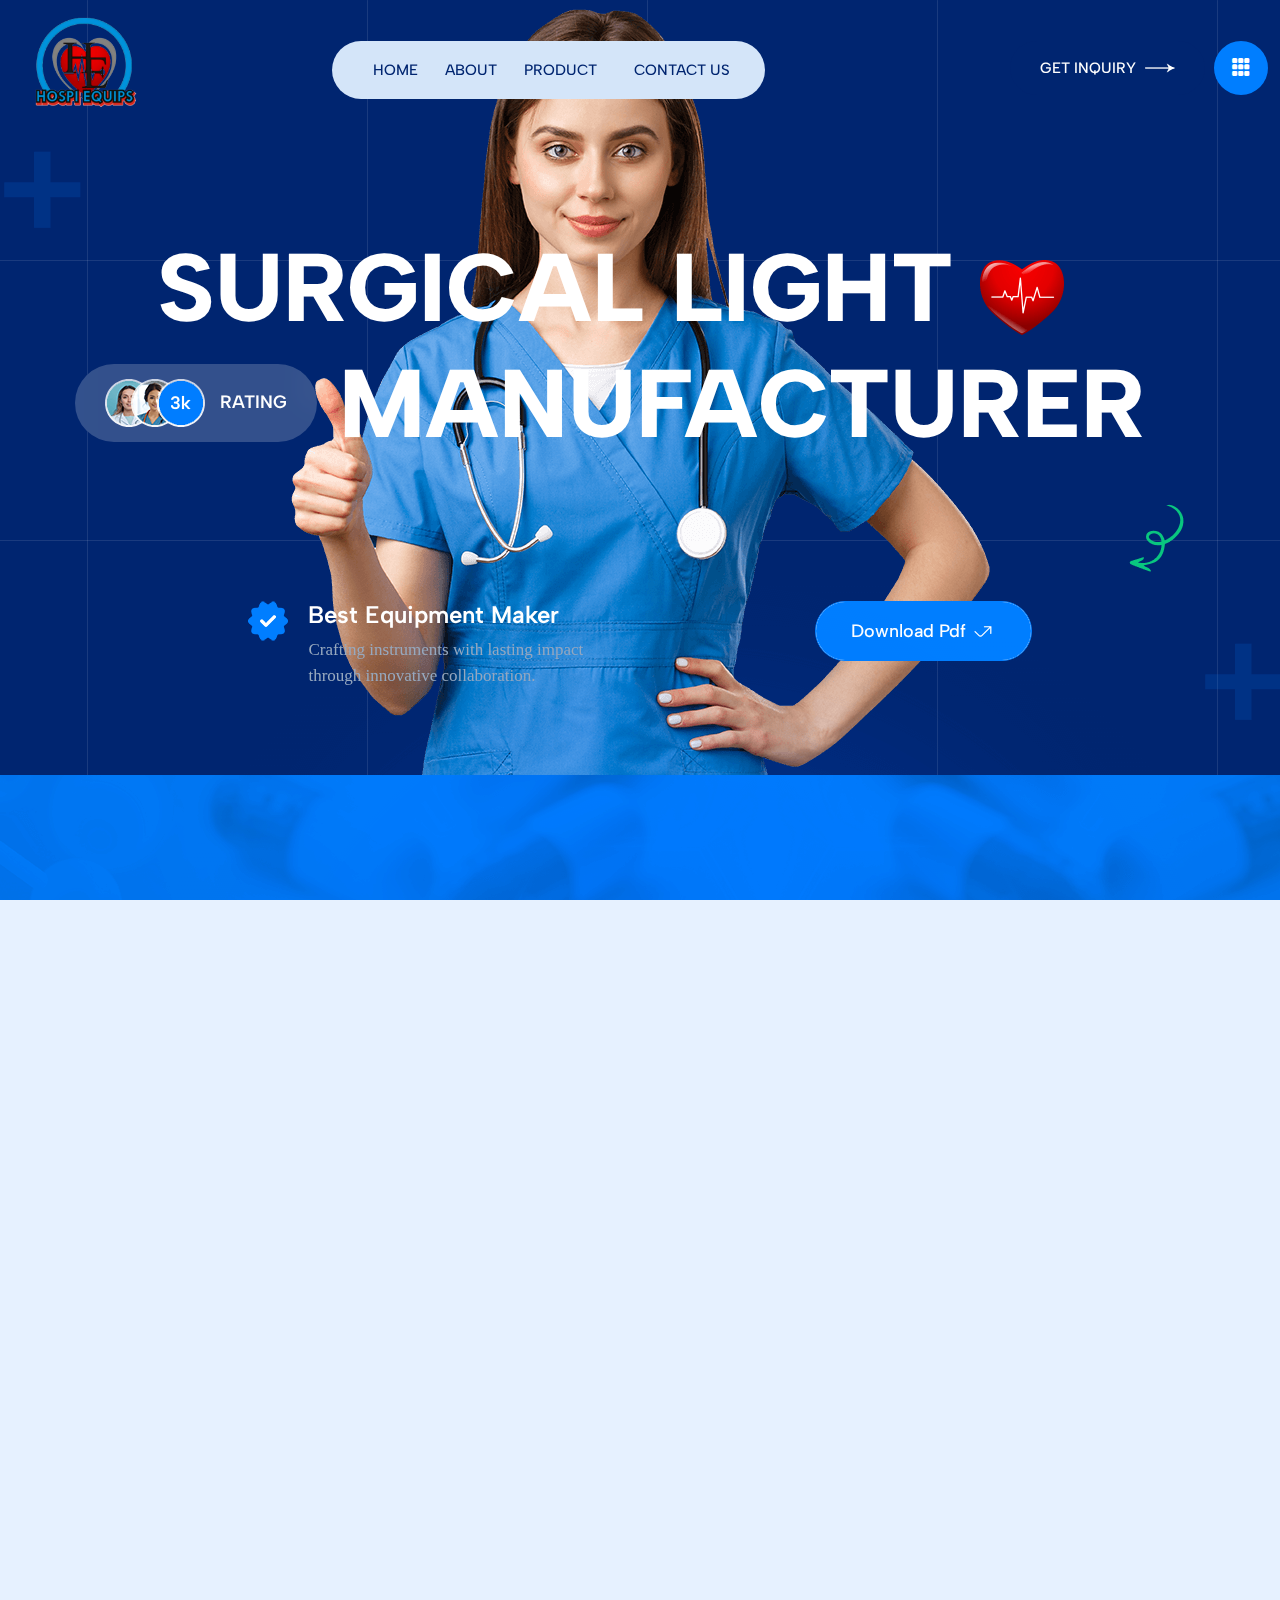
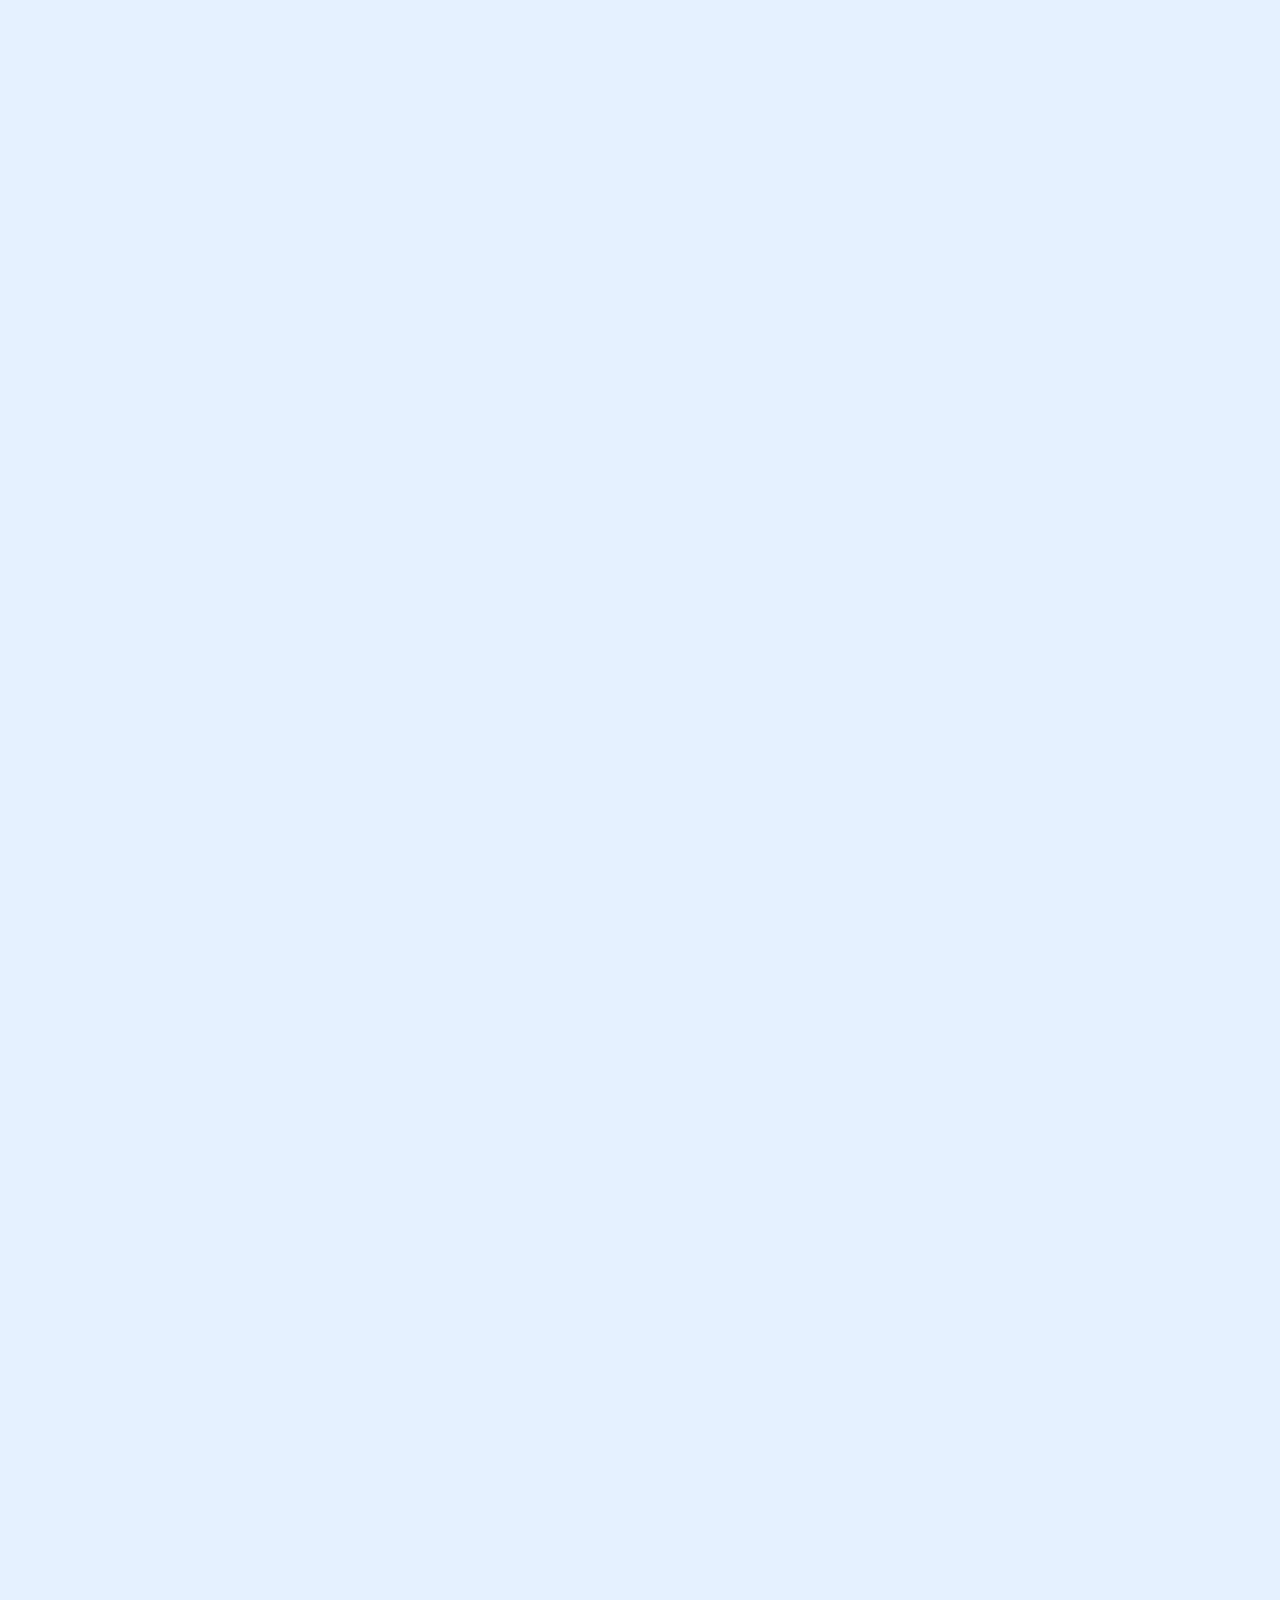
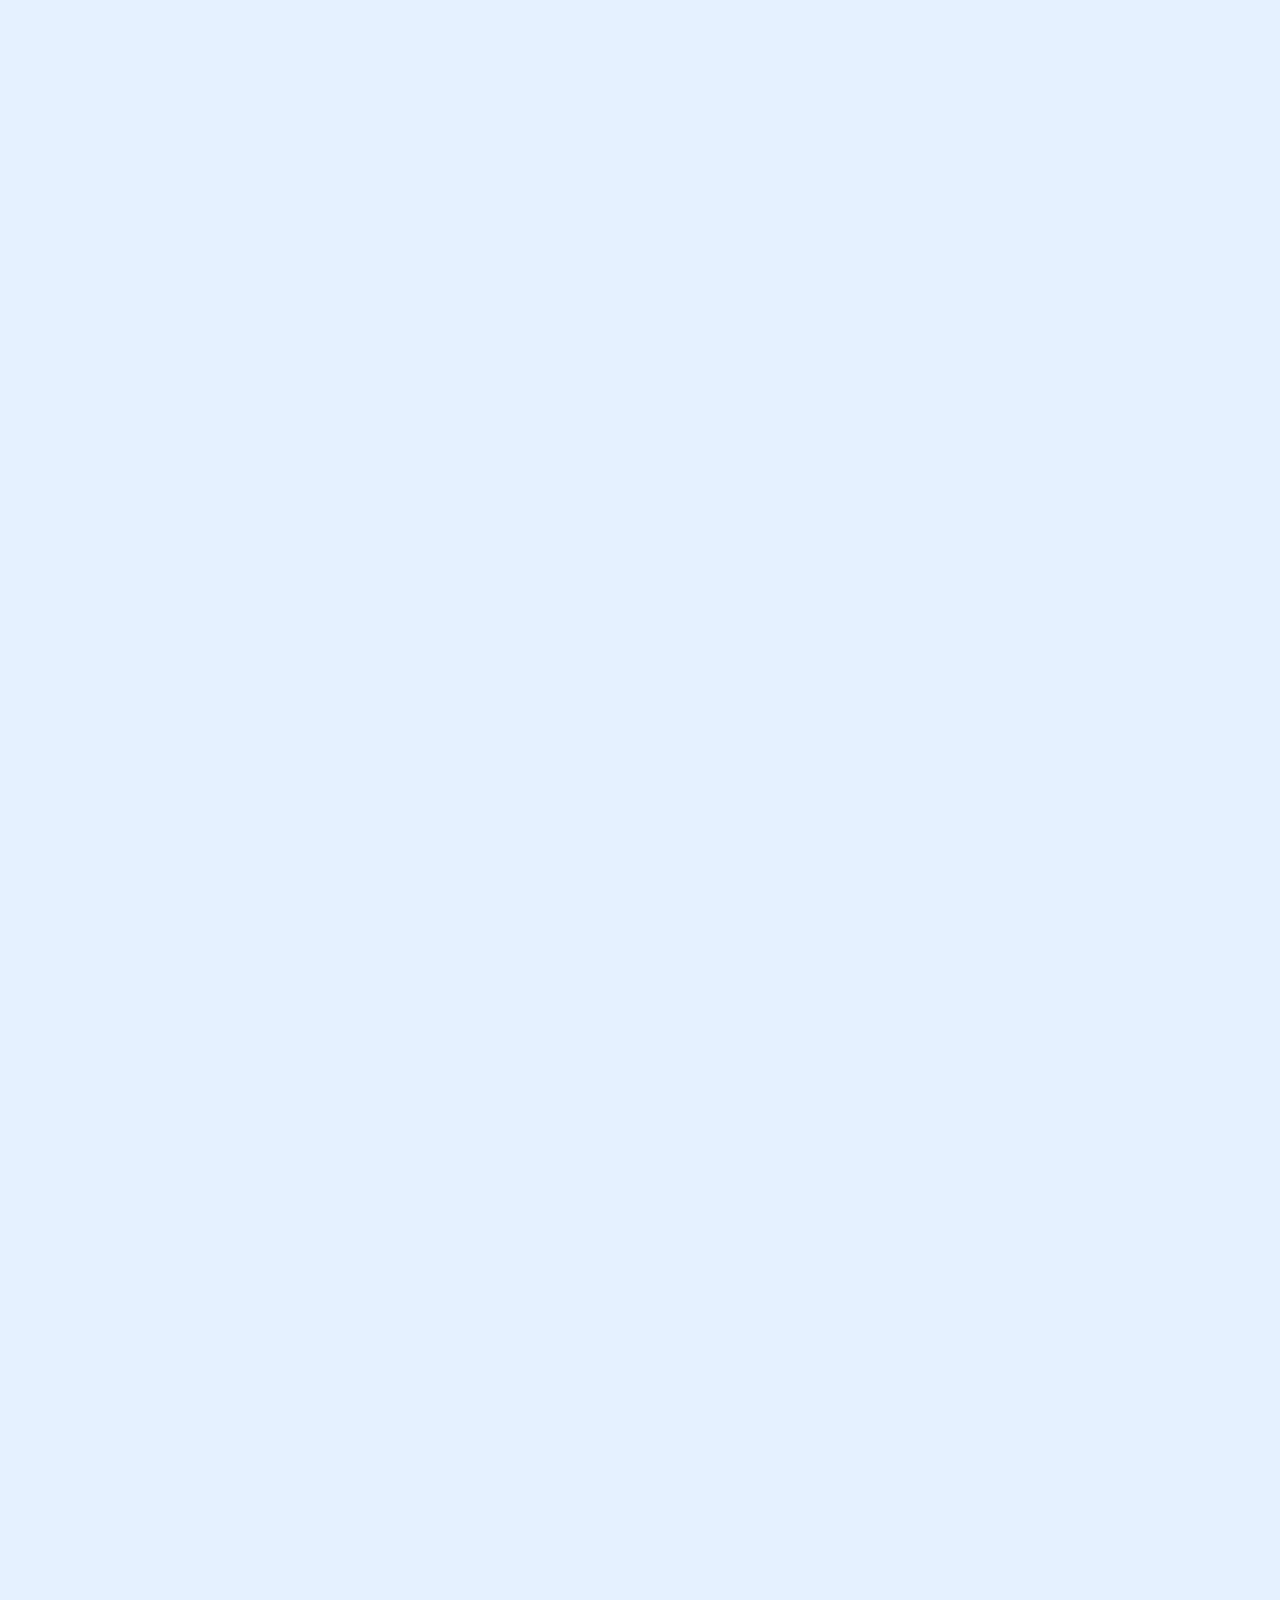
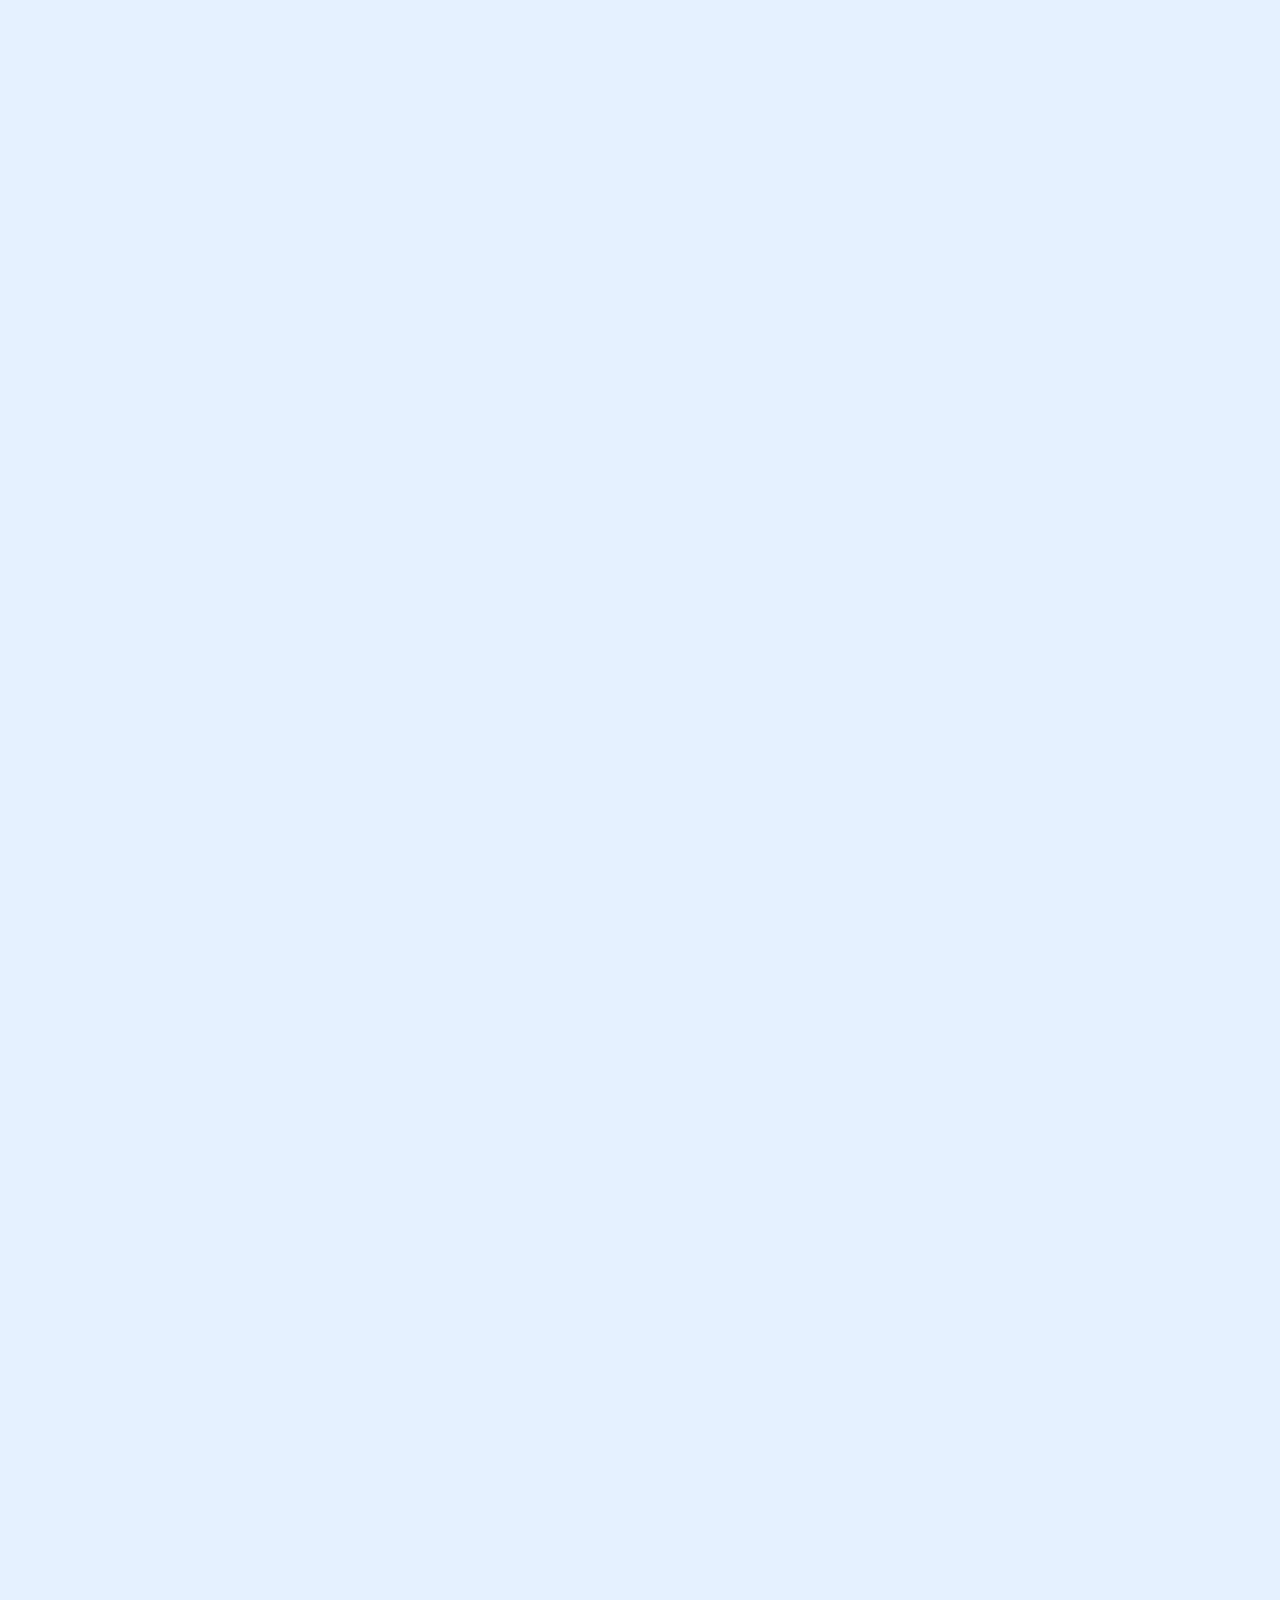
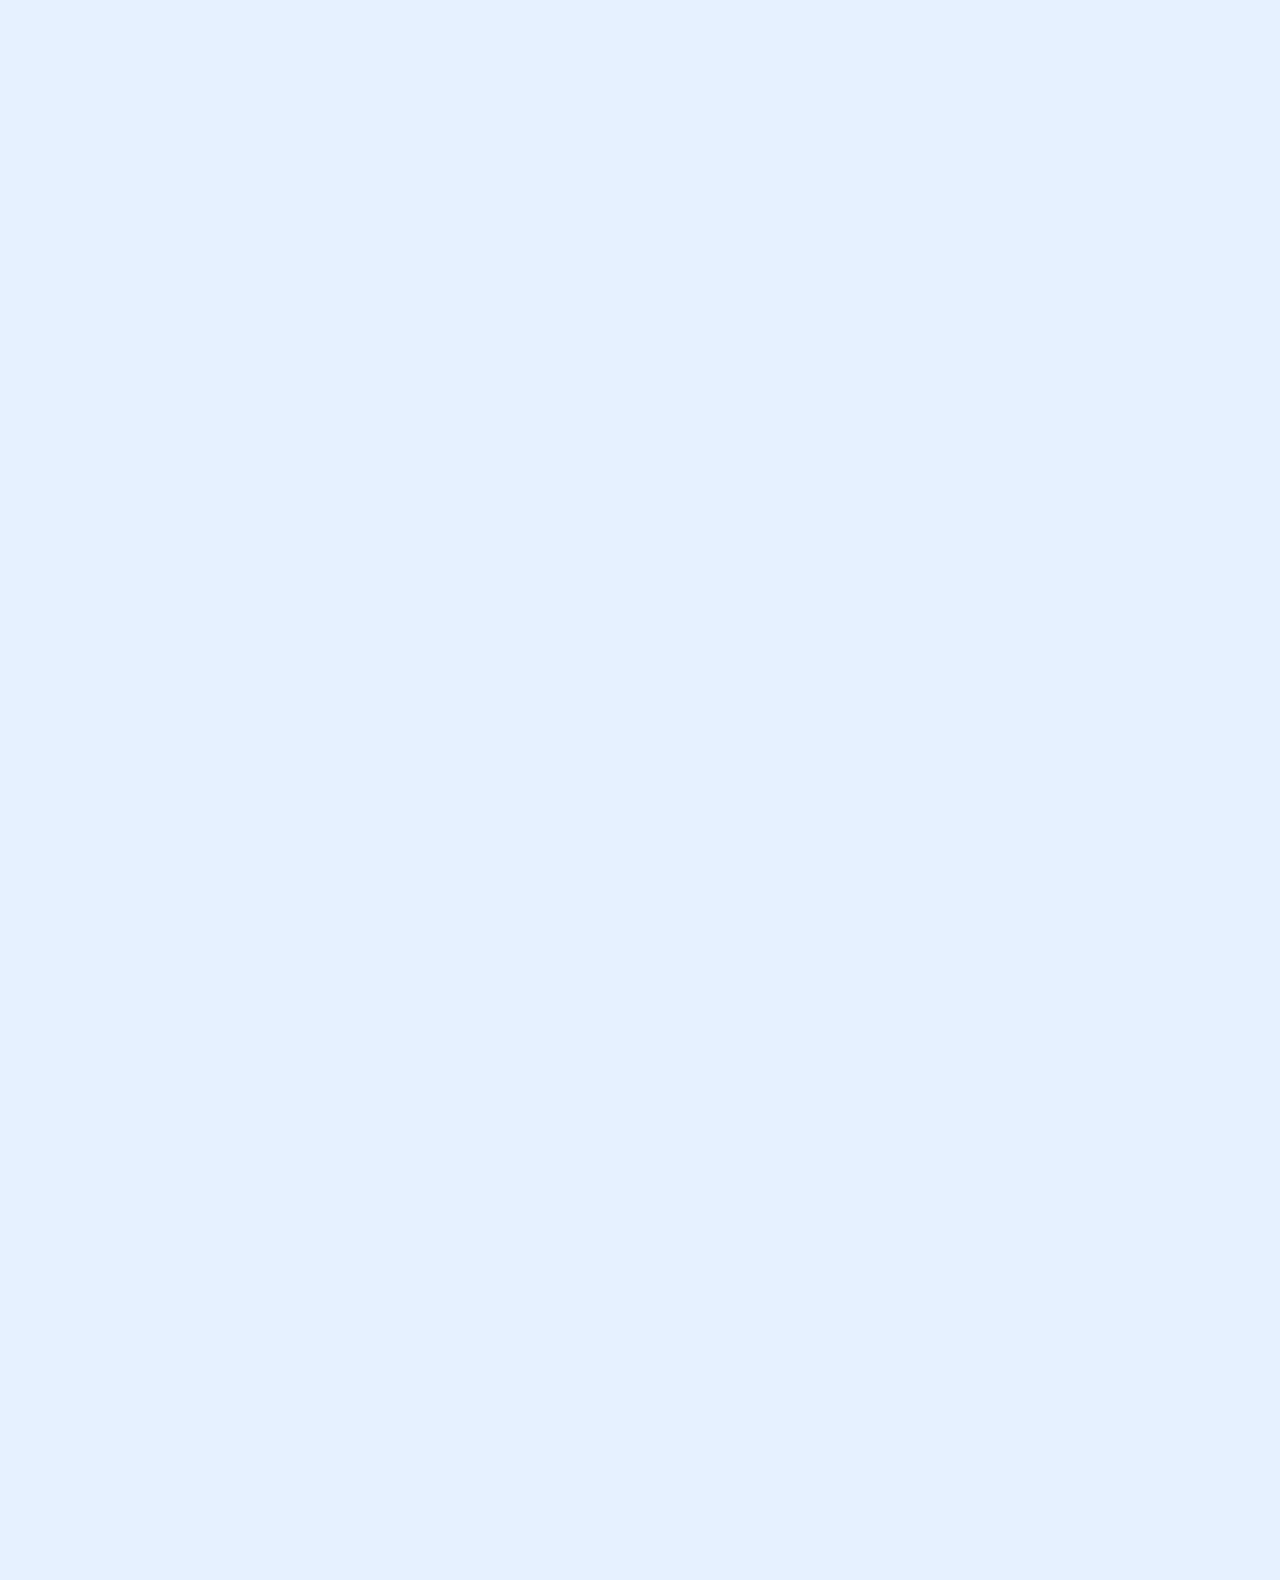
==== index.html @ c642fc6d "remove the viral ads media link inside the footer section" ====
<!DOCTYPE html>
<html lang="en-US">
  
<!-- Mirrored from html.tf.dreamitsolution.net/mediic1/index.html by HTTrack Website Copier/3.x [XR&CO'2014], Sat, 26 Oct 2024 09:05:36 GMT -->
<head>
    <meta charset="UTF-8" />
    <meta http-equiv="x-ua-compatible" content="ie=edge" />
    <title>Hospi-Equips</title>
    <meta name="description" content="" />
    <meta name="viewport" content="width=device-width, initial-scale=1" />
    <!-- Favicon -->
    <link
      rel="icon"
      type="image/png"
      sizes="56x56"
      href="assets/images/logohh.png"
    />
    <!-- carousel CSS -->
    <link
    rel="stylesheet"
    href="assets/css/owl.carousel.min.css"
    type="text/css"
    media="all"
    />
    <!-- bootstrap CSS -->
    <link
      rel="stylesheet"
      href="assets/css/bootstrap.min.css"
      type="text/css"
      media="all"
    />

    <!-- font-awesome CSS -->
    <link
      rel="stylesheet"
      href="assets/css/all.min.css"
      type="text/css"
      media="all"
    />
    <!-- font-flaticon CSS -->
    <link
      rel="stylesheet"
      href="assets/css/flaticon.css"
      type="text/css"
      media="all"
    />
    <!-- theme-default CSS -->
    <link
      rel="stylesheet"
      href="assets/css/theme-default.css"
      type="text/css"
      media="all"
    />
    <!-- meanmenu CSS -->
    <link
      rel="stylesheet"
      href="assets/css/meanmenu.min.css"
      type="text/css"
      media="all"
    />
    <!-- venobox CSS -->
    <link
      rel="stylesheet"
      href="venobox/venobox.css"
      type="text/css"
      media="all"
    />
    <!-- bootstrap icons -->
    <link
      rel="stylesheet"
      href="assets/css/bootstrap-icons.css"
      type="text/css"
      media="all"
    />
    <!-- Main Style CSS -->
    <link
      rel="stylesheet"
      href="assets/css/style.css"
      type="text/css"
      media="all"
    />
    <link rel="stylesheet" href="assets/css/odometer-theme-default.css" />
    <!-- responsive CSS -->
    <link
      rel="stylesheet"
      href="assets/css/responsive.css"
      type="text/css"
      media="all"
    />
    <link rel="stylesheet" href="assets/css/swiper.min.css" />
    <!-- modernizr js -->
    <script src="assets/js/vendor/modernizr-3.5.0.min.js"></script>
    <link
      href="https://fonts.cdnfonts.com/css/clash-display"
      rel="stylesheet"
    />
    <link rel="stylesheet" href="assets/css/aos.css" />
  </head>
  <body>
    <!-- loder -->
    <div class="loader-wrapper">
      <div class="loader"></div>
      <div class="loder-section left-section"></div>
      <div class="loder-section right-section"></div>
    </div>

    <!-- Curser Pointer -->
    <div class="cursor"></div>
    <div class="cursor2"></div>

    <!--==================================================-->
  <!-- Start mediic Main Menu  -->
  <!--==================================================-->
  <div id="sticky-header" class="mediic_nav_manu ">
    <div class="container-fluid">
      <div class="row align-items-center">
        <div class="col-lg-3">
          <div class="logo cursor-scale small">
            <a class="logo_img" href="#" title="mediic">
              <img src="assets/images/logohh.png" alt="logo" class="img-fluid w-50 mt-3">
            </a>
            <a class="main_sticky" href="#" title="mediic">
              <img src="assets/images/logohh.png" alt="logo" class="img-fluid w-50 mt-3">
            </a>
          </div>
        </div>
        <div class="col-lg-9">
          <nav class="mediic_menu">
            <ul class="nav_scroll">
              <li>
                <a class="mdy-hover cursor-scale small" href="#">Home</a>
                <!-- <ul class="sub-menu">
                  <li>
                    <a href="index-2.html">Home Version 01</a>
                  </li>
                  <li>
                    <a href="index-3.html">Home Version 02</a>
                  </li>
                  <li>
                    <a href="https://html.tf.dreamitsolution.net/mediic/">Home Version 03</a>
                  </li>
                </ul> -->
              </li>
              <li>
                <a class="mdy-hover cursor-scale small" href="about.html">About</a>
              </li>
              <li>
                <a class="mdy-hover cursor-scale small" href="product.html">Product</a>
                <ul class="sub-menu">
                  <li>
                    <a href="about.html">Operation Theater Lights</a>
                  </li>
                  <li>
                    <a href="service.html">Operation Theater Lights</a>
                  </li>
                  </li>
                </ul>
              </li>
              <li>
                <!-- <a class="mdy-hover cursor-scale small" href="#">Services</a> -->
                <!-- <ul class="sub-menu">
                  <li>
                    <a href="service.html">Our Service</a>
                  </li>
                  <li>
                    <a href="service-details.html">Service Details</a>
                  </li>
                </ul> -->
              </li>
              <li>
                <!-- <a class="mdy-hover cursor-scale small" href="#">Blog</a> -->
                <!-- <ul class="sub-menu">
                  <li>
                    <a href="blog-grid.html">Blog Gird</a>
                  </li>
                  <li>
                    <a href="blog-list.html">Blog List</a>
                  </li>
                  <li>
                    <a href="blog-2colum.html">Blog 2Column</a>
                  </li>
                  <li>
                    <a href="blog-left-sidebar.html">Left Sidebar</a>
                  </li>
                  <li>
                    <a href="blog-details.html">Blog Details</a>
                  </li>
                </ul> -->
              </li>
              <li>
                <a class="mdy-hover cursor-scale small" href="contact.html">Contact Us
                </a>
              </li>
            </ul>
            <div class="mediic-right-side cursor-scale small">
              <!-- mediic Search -->
              <!-- <div class="search-box-btn search-box-outer">
                <i class="fa-solid fa-magnifying-glass"></i>
              </div> -->
              <!-- header button -->
              <div class="header-button">
                <a href="https://wa.me/919810715757">
                  Get Inquiry
                  <img src="assets/images/resource/arrow.png" alt="">
                  <div class="mediic-hover-btn hover-btn"></div>
                  <div class="mediic-hover-btn hover-btn2"></div>
                  <div class="mediic-hover-btn hover-btn3"></div>
                  <div class="mediic-hover-btn hover-btn4"></div>
                </a>
              </div>
              <div class="sidebar">
                <div class="nav-btn navSidebar-button">
                  <span>
                    <i class="bi bi-grid-3x3-gap-fill"></i>
                  </span>
                </div>
              </div>
            </div>
          </nav>
        </div>
      </div>
    </div>
  </div>

  <!-- mediic Mobile Menu  -->
  <div class=" mobile-menu-area sticky d-sm-block d-md-block d-lg-none">
    <div class="mobile-menu">
      <nav class="mediic_menu">
        <ul class="nav_scroll">
          <li>
            <a class="mdy-hover" href="#">Home</a>
            <!-- <ul class="sub-menu">
              <li>
                <a href="index-2.html">Home Version 01</a>
              </li>
              <li>
                <a href="index-3.html">Home Version 02</a>
              </li>
              <li>
                <a href="https://html.tf.dreamitsolution.net/mediic/">Home Version 03</a>
              </li>
            </ul> -->
          </li>
          <li>
            <a class="mdy-hover" href="about.html">About</a>
          </li>
          <li>
            <a class="mdy-hover" href="product.html">Product</a>
            <!-- <ul class="sub-menu">
              <li>
                <a href="about.html">About Us</a>
              </li>
              <li>
                <a href="service.html">Our Service</a>
              </li>
              <li>
                <a href="team.html">Our Team</a>
              </li>
              <li>
                <a href="team-details.html">Team Details</a>
              </li>
              <li>
                <a href="https://wa.me/919810715757">Project</a>
              </li>
              <li>
                <a href="https://wa.me/919810715757">Project Details</a>
              </li>
              <li>
                <a href="appointment.html">Appointment</a>
              </li>
              <li>
                <a href="testimonial.html">Testimonial</a>
              </li>
              <li>
                <a href="404.html">404</a>
              </li>
              <li>
                <a href="faq.html">Faqs</a>
              </li>
              <li>
                <a href="contact.html">Contact Us</a>
              </li>
            </ul> -->
          </li>
          <!-- <li> -->
            <!-- <a class="mdy-hover" href="#">Services</a> -->
            <!-- <ul class="sub-menu">
              <li>
                <a href="service.html">Our Service</a>
              </li>
              <li>
                <a href="service-details.html">Service Details</a>
              </li>
            </ul> -->
          <!-- </li> -->
          
          <li>
            <a class="mdy-hover" href="contact.html">Contact Us</a>
          </li>
        </ul>
      </nav>
    </div>
  </div>
  <!--==================================================-->
  <!-- End mediic Main Menu  -->
    <!--==================================================-->

    <div id="smooth-wrapper">
      <div id="smooth-content">
        <!--==================================================-->
        <!-- Start mediic Hero Section  -->
        <!--==================================================-->

        <div class="hero-section d-flex align-items-center">
          <div class="container">
            <div class="row hero-bg">
              <div class="col-lg-12">
                <div class="hero-content text-center">
                  <h1 class="headerText">
                    Surgical Light
                    <span class="wood-animation"
                      ><img src="assets/images/slider/heart.png" alt=""
                    /></span>
                  </h1>
                  <h1 class="mediic-style cursor-scale">
                    <span class="team-mbr"
                      ><img
                        src="assets/images/slider/team-img.png"
                        alt="img"
                      />Rating</span
                    >
                    MANUFACTURER
                  </h1>
                  <div class="hero-btm-boxs">
                    <div class="mediic-service-bx cursor-scale small">
                      <div class="mediic-hero-icon">
                        <img src="assets/images/slider/tick.png" alt="icon" />
                      </div>
                      <div class="mediic-hero-content">
                        <h4>Best Equipment Maker</h4>
                        <p>
                          Crafting instruments with lasting impact through innovative collaboration.
                        </p>
                      </div>
                    </div>
                    <div class="mediic-btn cursor-scale small">
                      <a href="./assets/images/HOSPI2024.pdf">
                       Download Pdf
                        <i  class="bi bi-arrow-return-right"></i></a>
                    </div>
                  </div>
                  <div class="hero-socail-icon cursor-scale small">
                    <a href="#"><i class="bi bi-facebook"></i></a>
                    <a href="#"><i class="fa-brands fa-linkedin-in"></i></a>
                    <a href="#"><i class="fab fa-twitter"></i></a>
                    <a href="#"><i class="fab fa-pinterest-p"></i></a>
                  </div>

                  <div class="hero-cnct-nmbr cursor-scale small">
                    <h4>+91 9810715757</h4>
                  </div>

                  <div class="hero-all-shape cursor-scale small">
                    <div class="hero-shape">
                      <img src="assets/images/slider/hero-img.png" alt="" />
                    </div>
                    <div class="hero-shape2">
                      <img src="assets/images/slider/plus.png" alt="" />
                    </div>
                    <div class="hero-shape3">
                      <img src="assets/images/slider/plus.png" alt="" />
                    </div>
                    <div class="hero-shape4">
                      <img src="assets/images/slider/arrow.png" alt="" />
                    </div>
                  </div>
                </div>
              </div>
            </div>
          </div>
        </div>
        <!--==================================================-->
        <!-- End mediic Hero Section  -->
        <!--==================================================-->

        <!--==================================================-->
        <!-- Start mediic Counter Section -->
        <!--==================================================-->
        <div class="counter-serction">
          <div class="container">
            <div class="row counter-bg align-items-center">
              <div class="col-lg-12">
                <div class="counter-items">
                  <div class="counter-left-side" data-aos="fade-right">
                    <div class="counter-thumb">
                      <img src="assets/images/slider/counter-img.png" alt="" />
                    </div>
                    <div class="counter-title cursor-scale small">
                      <h2>Instrument Innovation</h2>
                      <h2>Quality Assurance</h2>
                    </div>
                  </div>
                  <div class="counter-right-side cursor-scale">
                    <div class="counter-single-box bx-1" data-aos="fade-up">
                      <div
                        class="odometer-wrapper counter-box-title"
                        data-count="12"
                      >
                        <h1 class="odometer"></h1>
                        <h1>+</h1>
                      </div>
                      <div class="counter-desc">
                        <p>Satisfied Patients</p>
                      </div>
                    </div>
                    <div class="counter-single-box" data-aos="fade-down">
                      <div
                        class="odometer-wrapper counter-box-title"
                        data-count="100"
                      >
                        <h1 class="odometer"></h1>
                        <h1>%</h1>
                      </div>
                      <div class="counter-desc">
                        <p>Satisfaction Rates</p>
                      </div>
                    </div>
                  </div>
                </div>
              </div>
              <div class="mediic-shape-cntr">
                <img src="assets/images/resource/crcle-bg.png" alt="" />
              </div>
            </div>
          </div>
        </div>
        <!--==================================================-->
        <!-- End mediic Counter Section  -->
        <!--==================================================-->

        <!--==================================================-->
        <!-- Start mediic Counter Section -->
        <!--==================================================-->
        <div class="feature-serction">
          <div class="container">
            <div class="row">
              <div class="col-lg-4 col-md-6">
                <div class="feature-single-box" data-aos="fade-down">
                  <div class="feature-head">
                    <div class="head-title">
                      <h2>We Delivered</h2>
                    </div>
                    <div class="mediic-link cursor-scale small">
                      <a href="team.html"
                        ><i class="bi bi-arrow-return-right" ></i
                      ></a>
                    </div>
                  </div>
                  <div class="feature-content text-center">
                    <div class="mediic-icon">
                      <img src="assets/images/resource/srvc-tm.png" alt="" />
                    </div>
                    <h3>
                      180 <span class="mddle-pd">+</span><span>Hospital</span>
                    </h3>

                    <p>Rapidiously reinvent long-term impact collaboration</p>
                  </div>
                  <div class="mediic-hover-box hover-bx"></div>
                  <div class="mediic-hover-box hover-bx2"></div>
                  <div class="mediic-hover-box hover-bx3"></div>
                  <div class="mediic-hover-box hover-bx4"></div>
                </div>
              </div>
              <div class="col-lg-4 col-md-6">
                <div class="feature-single-box bx-2" data-aos="fade-up">
                  <div class="feature-head">
                    <div class="feature-btn cursor-scale small">
                      <a href="appointment.html">BOOKING</a>
                    </div>
                    <div class="head-title">
                      <h2>Contact Us</h2>
                    </div>
                  </div>


                  <a href="https://wa.me/919810715757">

                    <div class="feature-content text-center">
                      <div class="mediic-icon">
                        <img src="assets/images/resource/call.png" alt="" />
                      </div>
                      <h4>+91 9810715757</h4>
                      <p>
                        Call Us 24 hrs available
                      </p>
                    </div>
                  </a>
                  <div class="mediic-hover-box hover-bx"></div>
                  <div class="mediic-hover-box hover-bx2"></div>
                  <div class="mediic-hover-box hover-bx3"></div>
                  <div class="mediic-hover-box hover-bx4"></div>
                </div>
              </div>
              <div class="col-lg-4 col-md-6">
                <div class="feature-single-box bx-3" data-aos="fade-down">
                  <div class="feature-head">
                    <div class="head-title">
                      <h2>Locations</h2>
                    </div>
                    <div class="mediic-link cursor-scale small">
                      <a href="team.html"
                        ><i  class="bi bi-arrow-return-right"></i
                      ></a>
                    </div>
                  </div>
                  <div class="feature-content text-center">
                    <div class="mediic-icon">
                      <img src="assets/images/resource/location.png" alt="" />
                    </div>
                    <p>Rapidiously reinvent long-term impact collaboration</p>
                    <div class="feature-btn cursor-scale small">
                      <a href="appointment.html">BOOKING</a>
                    </div>
                  </div>
                  <div class="mediic-hover-box hover-bx"></div>
                  <div class="mediic-hover-box hover-bx2"></div>
                  <div class="mediic-hover-box hover-bx3"></div>
                  <div class="mediic-hover-box hover-bx4"></div>
                </div>
              </div>
            </div>
          </div>
        </div>
        <!--==================================================-->
        <!-- End mediic Counter Section  -->
        <!--==================================================-->

        <!--==================================================-->
        <!-- Start mediic Counter Section -->
             <!--==================================================-->
      <div class="about-serction">
        <div class="container">
          <div class="row">
            <div class="col-lg-12">
              <div class="top-mediic-section">
                <div class="mediic-section-title cursor-scale" data-aos="flip-right">
                  <h1>
                    About Hospi Equips
                    <span>
                      <img src="assets/images/resource/star.png" alt="">
                    </span>
                  </h1>
                </div>
                <div class="counter-single-box bx-2 cursor-scale" data-aos="fade-down">
                  <div class="odometer-wrapper counter-box-title" data-count="10">
                    <h1 class="odometer"></h1>
                    <h1>+</h1>
                    <p class="counter-desc">YEARS OF EXPERIENCE</p>
                  </div>
                </div>
              </div>
            </div>
          </div>
          <div class="row about-bg align-items-center">
            <div class="col-lg-7">
              <div class="about-thumb" data-aos="fade-up-right">
                <img src="assets/images/resource/about.png" alt="">
                <div class="thumbs-bxs">
                  <div class="icon">
                    <img src="assets/images/resource/heart.png" alt="">
                  </div>
                  <div class="text-circle">
                    <svg xmlns="http://www.w3.org/2000/svg" width="250.5" height="250.5" viewBox="0 0 250.5 250.5">
                      <path d="M.25,125.25a125,125,0,1,1,125,125,125,125,0,0,1-125-125" id="e-path-35ee1b2"></path>
                      <text>
                        <textPath id="e-text-path-35ee1b2" href="#e-path-35ee1b2" startOffset="0%">
                        Innovative * Reliable * Precise * Quality * Durable*
                        </textPath>
                      </text>
                    </svg>
                  </div>
                </div>
              </div>
            </div>
            <div class="col-lg-5" data-aos="fade-up-left">
              <div class="mediic-section-title2">
                <h4>ABOUT COMPANY</h4>
                <h3 class="cursor-scale small">
                  Since 2007, we've been crafting quality hospital instruments, trusted by medical professionals and supporting care for over 1,200 patients.
                </h3>
              </div>
              <div class="about-service-list">
                <h4>We’re Putting your Comfort List</h4>
                <ul>
                  <li>
                    <i class="bi bi-check-circle-fill"></i>
                    Illuminating Surgical Excellence.
                    <span class="list-pd">
                      <i class="bi bi-check-circle-fill"></i>
                      Precision Lighting and Tables for Surgery.
                    </span>
                  </li>
                  <li>
                    <i class="bi bi-check-circle-fill"></i>
                    Comfort Meets Surgical Innovation.
                    <span class="list-pd">
                      <i class="bi bi-check-circle-fill"></i>
                      Optimal Designs for Surgical Performance.
                    </span>
                  </li>
                  <li class="border-style">
                    <i class="bi bi-check-circle-fill"></i>
                    Reliable Illumination and Support.
                    <span class="list-pd">
                      <i class="bi bi-check-circle-fill"></i>
                      Crafting Advanced Surgical Solutions.
                    </span>
                  </li>
                </ul>
              </div>
              <div class="mediic-btn cursor-scale small">
                <a href="about.html">More About
                  <i  class="bi bi-arrow-return-right">
                  </i>
                </a>
              </div>
            </div>
            <div class="mediic-shape" data-aos="fade-up-left">
              <img src="assets/images/resource/dctr.png" alt="">
            </div>
          </div>
        </div>
      </div>
      <!--==================================================-->
        <!-- End mediic Counter Section  -->
        <!--==================================================-->

        <!--==================================================-->
        <!-- Start mediic Marquee Section  -->
        <!--==================================================-->
        <div class=" marquee-section">
          <div class="container-fluid">
            <div class="row">
              <div class="col-lg-12">
                <div class="marquee cursor-scale" data-aos="zoom-out-left">
                  <div class="marquee-single-box">
                    <div class="marquee-content">
                      <h2>
                        Compatibility
                        <span>
                          <img src="assets/images/resource/star.png" alt="">
                        </span>
                      </h2>
                      <h2>
                        Functionality
                        <span>
                          <img src="assets/images/resource/star.png" alt="">
                        </span>
                      </h2>
                      <h2>
                        Brightness
                        <span>
                          <img src="assets/images/resource/star.png" alt="">
                        </span>
                      </h2>
                      <h2>
                        Adjustability
                        <span>
                          <img src="assets/images/resource/star.png" alt="">
                        </span>
                      </h2>
                    </div>
                  </div>
                  <div class="marquee-single-box">
                    <div class="marquee-content">
                      <h2>
                        Compatibility
                        <span>
                          <img src="assets/images/resource/star.png" alt="">
                        </span>
                      </h2>
                      <h2>
                        Functionality
                        <span>
                          <img src="assets/images/resource/star.png" alt="">
                        </span>
                      </h2>
                      <h2>
                        Brightness
                        <span>
                          <img src="assets/images/resource/star.png" alt="">
                        </span>
                      </h2>
                      <h2>
                        Adjustability
                        <span>
                          <img src="assets/images/resource/star.png" alt="">
                        </span>
                      </h2>
                    </div>
                  </div>
                </div>
              </div>
            </div>
          </div>
        </div>
        
         <!-- Start product section   -->
      <div class="project-section">
        <div class="container">
          <!-- New Header Section -->
          <div class="row">
            <div class="col-12 text-center mb-3">
              <h1 class="pt-1">Our Product</h1>
            </div>
            <div class="col-12 text-left mb-4">
              <h2>&bull; Operation Theater (OT) Lights</h2>
            </div>
          </div>
  
      <!-- Existing Content -->
      <div class="row">
        <div class="project-list owl-carousel">
          <div class="col-lg-12">
            <div class="single-project-box" data-aos="zoom-out">
              <div class="project-thumb">
                <img src="assets/images/resource/1.png" alt="" />
                <div class="project-content">
                  <h5>Product : PARI'S 80</h5>
                  <h2>Feature section</h2>
                  <div class="row">
                    <div class="col-8">
                      <p>&bull; 2,00,000 Lux Power</p>
                    </div>
                    <div class="col-6">
                      <p>&bull; 80 LED</p>
                    </div>
                    <div class="col-12">
                      <p>&bull; White and yellow combination</p>
                    </div>
                  </div>
                  <div class="project-icon cursor-scale small">
                    <a href="https://wa.me/919810715757">inquiry</a>
                  </div>
                </div>
              </div>
            </div>
          </div>
  
          <div class="col-lg-12">
            <div class="single-project-box" data-aos="zoom-in-right">
              <div class="project-thumb">
                <img src="assets/images/resource/2.png" alt="" />
                <div class="project-content">
                  <h5>Product : PARI'S 48</h5>
                  <h2>Feature section</h2>
                  <div class="row">
                    <div class="col-8">
                      <p>&bull;1,60,000 Lux Power</p>
                    </div>
                    <div class="col-4">
                      <p>&bull; 80 LED</p>
                    </div>
                    <div class="col-12">
                      <p>&bull; White and yellow combination</p>
                    </div>
                    <div class="col-12">
                      <p>&bull; Ultra Narrow Focus Area</p>
                    </div>
                    <div class="col-12">
                      <p>&bull; Focus Size 160mm</p>
                    </div>
                    
                  </div>
                  <div class="project-icon cursor-scale small">
                    <a href="https://wa.me/919810715757">inquiry</a>
                  </div>
                </div>
              </div>
            </div>
          </div>
  
          <div class="col-lg-12">
            <div class="single-project-box" data-aos="zoom-in-left">
              <div class="project-thumb">
                <img src="assets/images/resource/3.png" alt="" />
                <div class="project-content">
                  <h5>Product : PARI'S 24</h5>
                  <h2>Feature section</h2>
                  <div class="row">
                    <div class="col-8">
                      <p>&bull;1,10,000 Lux Power</p>
                    </div>
                    <div class="col-6">
                      <p>&bull; 24 LED</p>
                    </div>
                    <div class="col-12">
                      <p>&bull; White and yellow combination</p>
                    </div>
                  </div>
                  <div class="project-icon cursor-scale small">
                    <a href="https://wa.me/919810715757">inquiry</a>
                  </div>
                </div>
              </div>
            </div>
          </div>
  
          <div class="col-lg-12">
            <div class="single-project-box" data-aos="zoom-in-right">
              <div class="project-thumb">
                <img src="assets/images/resource/4.png" alt="" />
                <div class="project-content">
                  <h5>Product : PARI'S 80 MINI</h5>
                  <h2>Feature section</h2>
                  <div class="row">
                    <div class="col-8">
                      <p>&bull;1,50,000 Lux Power</p>
                    </div>
                    <div class="col-4">
                      <p>&bull; 80 LED</p>
                    </div>
                    <div class="col-12">
                      <p>&bull; White and yellow combination</p>
                    </div>
                    <div class="col-12">
                      <p>&bull; Adjustable Focus By Handle</p>
                    </div>
                    <div class="col-12">
                      <p>&bull; Color Rendering index 93</p>
                    </div>
                    
                  </div>
                  <div class="project-icon cursor-scale small">
                    <a href="https://wa.me/919810715757">inquiry</a>
                  </div>
                </div>
              </div>
            </div>
          </div>
          <div class="col-lg-12">
            <div class="single-project-box" data-aos="zoom-in-right">
              <div class="project-thumb">
                <img src="assets/images/resource/5.png" alt="" />
                <div class="project-content">
                  <h5>Product : Hexa OT Light</h5>
                  <h2>Feature section</h2>
                  <div class="row">
                    <div class="col-8">
                      <p>&bull;1,60,000 Lux Power</p>
                    </div>
                    <div class="col-4">
                      <p>&bull; 48 LED</p>
                    </div>
                    <div class="col-12">
                      <p>&bull; White and yellow combination</p>
                    </div>
                    <div class="col-12">
                      <p>&bull; Ultra Narrow Focus Area</p>
                    </div>
                    <div class="col-12">
                      <p>&bull; Focus Size 160mm</p>
                    </div>
                    
                  </div>
                  <div class="project-icon cursor-scale small">
                    <a href="https://wa.me/919810715757">inquiry</a>
                  </div>
                </div>
              </div>
            </div>
          </div>
          <div class="col-lg-12">
            <div class="single-project-box" data-aos="zoom-in-right">
              <div class="project-thumb">
                <img src="assets/images/resource/6.png" alt="" />
                <div class="project-content">
                  <h5>Product : Vision OT Light</h5>
                  <h2>Feature section</h2>
                  <div class="row">
                    <div class="col-8">
                      <p>&bull;1,60,000 Lux Power</p>
                    </div>
                    <div class="col-4">
                      <p>&bull; 80 LED</p>
                    </div>
                    <div class="col-12">
                      <p>&bull; White and yellow combination</p>
                    </div>
                    <div class="col-12">
                      <p>&bull; Ultra Narrow Focus Area</p>
                    </div>
                    <div class="col-12">
                      <p>&bull; Focus Size 160mm</p>
                    </div>
                    
                  </div>
                  <div class="project-icon cursor-scale small">
                    <a href="https://wa.me/919810715757">inquiry</a>
                  </div>
                </div>
              </div>
            </div>
          </div>  
        </div>
  
        <div class="mediic-shape" data-aos="fade-up-left">
          <img src="assets/images/resource/dctr.png" alt="" />
        </div>
      </div>
    </div>
  </div>  
  <!-- End product section  -->
     <!-- Start product section   -->
  <div class="project-section">
    <div class="container">
      <!-- New Header Section -->
      <div class="row">
        <div class="col-12 text-left mb-4">
          <h2>&bull; Operation Theater (OT) Table</h2>
        </div>
      </div>
  
      <!-- Existing Content -->
      <div class="row">
        <div class="project-list owl-carousel">
          <div class="col-lg-12">
            <div class="single-project-box" data-aos="zoom-out">
              <div class="project-thumb">
                <img src="assets/images/resource/7.png" alt=""/>
                <div class="project-content">
                  <h5>C-AMR HYDRAULIC</h5>
                  <h2>Feature section</h2>
                  <div class="row">
                    <div class="col-7">
                      <p>&bull;Width:522mm</p>
                    </div>
                    <div class="col-5">
                      <p>&bull;Lenght:1910mm </p>
                    </div>
                    <div class="col-6">
                      <p>&bull; Height 750-1000mm</p>
                    </div>
                    <div class="col-6">
                      <p>&bull; Tilt : 20°</p>
                    </div>
                    <div class="col-12">
                      <p>&bull; head : 20° & back : 60°</p>
                    </div>
                  </div>
                  <div class="project-icon cursor-scale small">
                    <a href="https://wa.me/919810715757">inquiry</a>
                  </div>
                </div>
              </div>
            </div>
          </div>
  
          <div class="col-lg-12">
            <div class="single-project-box" data-aos="zoom-in-right">
              <div class="project-thumb">
                <img src="assets/images/resource/8.png" alt="" />
                <div class="project-content">
                  <h5>HYDRAULIC OT Table</h5>
                  <h2>Feature section</h2>
                  <div class="row">
                    <div class="col-7">
                      <p>&bull;Width:522mm</p>
                    </div>
                    <div class="col-5">
                      <p>&bull;Lenght:1910mm </p>
                    </div>
                    <div class="col-6">
                      <p>&bull; Height 750-1000mm</p>
                    </div>
                    <div class="col-6">
                      <p>&bull; Tilt : 20°</p>
                    </div>
                    <div class="col-12">
                      <p>&bull; head : 20° & back : 60°</p>
                    </div>
                  </div>
                  <div class="project-icon cursor-scale small">
                    <a href="https://wa.me/919810715757">inquiry</a>
                  </div>
                </div>
              </div>
            </div>
          </div>
  
          <div class="col-lg-12">
            <div class="single-project-box" data-aos="zoom-in-left">
              <div class="project-thumb">
                <img src="assets/images/resource/9.png" alt="" />
                <div class="project-content">
                  <h5>Electric & Manual OT Table</h5>
                  <h2>Feature section</h2>
                  <div class="row">
                    <div class="col-7">
                      <p>&bull;Width:522mm</p>
                    </div>
                    <div class="col-5">
                      <p>&bull;Lenght:1910mm </p>
                    </div>
                    <div class="col-6">
                      <p>&bull; Height 750-1000mm</p>
                    </div>
                    <div class="col-6">
                      <p>&bull; Tilt : 20°</p>
                    </div>
                    <div class="col-12">
                      <p>&bull; head : 20° & back : 60°</p>
                    </div>
                  </div>
                  <div class="project-icon cursor-scale small">
                    <a href="https://wa.me/919810715757">inquiry</a>
                  </div>
                </div>
              </div>
            </div>
          </div>
  
          <div class="col-lg-12">
            <div class="single-project-box" data-aos="zoom-in-right">
              <div class="project-thumb">
                <img src="assets/images/resource/10.png" alt="" />
                <div class="project-content">
                  <h5>Electric & Manual OT Table</h5>
                  <h2>Feature section</h2>
                  <div class="row">
                    <div class="col-7">
                      <p>&bull;Width:522mm</p>
                    </div>
                    <div class="col-5">
                      <p>&bull;Lenght:1910mm </p>
                    </div>
                    <div class="col-6">
                      <p>&bull; Height 750-1000mm</p>
                    </div>
                    <div class="col-6">
                      <p>&bull; Tilt : 20°</p>
                    </div>
                    <div class="col-12">
                      <p>&bull; head : 20° & back : 60°</p>
                    </div>
                  </div>
                  <div class="project-icon cursor-scale small">
                    <a href="https://wa.me/919810715757">inquiry</a>
                  </div>
                </div>
              </div>
            </div>
          </div>
          <div class="col-lg-12">
            <div class="single-project-box" data-aos="zoom-in-right">
              <div class="project-thumb">
                <img src="assets/images/resource/11.png" alt="" />
                <div class="project-content">
                  <h5>Electric C-ARM OT Table</h5>
                  <h2>Feature section</h2>
                  <div class="row">
                    <div class="col-7">
                      <p>&bull;Width:522mm</p>
                    </div>
                    <div class="col-5">
                      <p>&bull;Lenght:1910mm </p>
                    </div>
                    <div class="col-6">
                      <p>&bull; Height 750-1000mm</p>
                    </div>
                    <div class="col-6">
                      <p>&bull; Tilt : 20°</p>
                    </div>
                    <div class="col-12">
                      <p>&bull; head : 20° & back : 60°</p>
                    </div>
                  </div>
                  <div class="project-icon cursor-scale small">
                    <a href="https://wa.me/919810715757">inquiry</a>
                  </div>
                </div>
              </div>
            </div>
          </div>
        </div>
  
        <div class="mediic-shape" data-aos="fade-up-left">
          <img src="assets/images/resource/dctr.png" alt="" />
        </div>
      </div>
    </div>
  </div>  
  <!-- End product section  -->
     
        <script src="assets/js/swiper.min.js"></script>

        <!--==================================================-->
        <!-- End mediic Service Section  -->
        <!--==================================================-->

        <!--==================================================-->
        <!-- Start mediic Appoinment Section  -->
        <!--==================================================-->
        <div class="appoinment-section">
          <div class="container">
            <div class="row">
              <div class="col-lg-12">
                <div
                  class="mediic-section-title cursor-scale text-center"
                  data-aos="flip-left"
                >
                  <h1>MAKE APPOINMENT</h1>
                </div>
              </div>
              <div class="mediic-shape-cntr">
                <img src="assets/images/resource/crcle-bg.png" alt="" />
              </div>
            </div>
          </div>
        </div>
        <div class="mediic-appoinment">
          <div class="container">
            <div class="row appoinment align-items-center">
              <div class="col-lg-6"></div>
              <div class="col-lg-6" data-aos="zoom-in-left">
                <div class="mediic-section-title2 cursor-scale small">
                  <h4>ONLINE APPOINMENT</h4>
                  <h3>
                    Make an Online Appoinemnt Booking For Treatment Patients
                  </h3>
                </div>
                <div class="contact-form-box">
                  <form
                    action="https://formspree.io/f/myyleorq"
                    method="POST"
                    id="dreamit-form"
                  >
                    <div class="row">
                      <div class="col-lg-6 col-md-6">
                        <div class="form-box">
                          <input
                            type="text"
                            name="name"
                            placeholder="Your Name*"
                            required=""
                          />
                        </div>
                      </div>
                      <div class="col-lg-6 col-md-6">
                        <div class="form-box">
                          <input
                            type="text"
                            name="email"
                            placeholder="Your E-Mail*"
                            required=""
                          />
                        </div>
                      </div>
                      <div class="col-lg-6 col-md-6">
                        <div class="form-box">
                          <input
                            type="text"
                            name="subject"
                            placeholder="Subject*"
                            required=""
                          />
                        </div>
                      </div>
                      <div class="col-lg-6 col-md-6">
                        <div class="form-box">
                          <input
                            type="text"
                            name="subject"
                            placeholder="Phone"
                            required=""
                          />
                        </div>
                      </div>
                      <div class="col-lg-12">
                        <div class="form-box">
                          <textarea
                            name="massage"
                            id="massage"
                            placeholder="Type Your Message"
                            required=""
                          ></textarea>
                        </div>
                      </div>
                      <div class="col-lg-12 col-md-6">
                        <div class="submit-button cursor-scale small">
                          <button class="submit-btn">
                            Send Now <i  class="bi bi-arrow-return-right"></i>
                          </button>
                        </div>
                      </div>
                    </div>
                  </form>
                </div>
              </div>
              <div class="appointment-shape">
                <div class="mediic-shape-2" data-aos="fade-down">
                  <img src="assets/images/resource/heart2.png" alt="" />
                </div>
              </div>
            </div>
          </div>
        </div>
        <!--==================================================-->
        <!-- End mediic Appoinment Section  -->
        <!--==================================================-->

        <!--==================================================-->
        <!-- End best doctor Section  -->
        <!--==================================================-->
        <!-- <div class="team-section">
          <div class="container">
            <div class="row">
              <div class="col-lg-12">
                <div class="top-mediic-section">
                  <div
                    class="mediic-section-title cursor-scale"
                    data-aos="flip-left"
                  >
                    <h1>
                      MEET OUR BEST
                      <br />
                      DOCTORS
                    </h1>
                  </div>
                  <div
                    class="counter-single-box bx-2 cursor-scale"
                    data-aos="fade-down"
                  >
                    <div
                      class="odometer-wrapper counter-box-title"
                      data-count="38"
                    >
                      <h1 class="odometer"></h1>
                      <h1>+</h1>
                      <p class="counter-desc">PROFESSIONAL DOCTORS</p>
                    </div>
                  </div>
                </div>
              </div>
              <div class="mediic-shape">
                <img src="assets/images/resource/crcle-bg.png" alt="" />
              </div>
            </div>
            <div class="row">
              <div class="swiper style-2 team">
                <div class="swiper-wrapper">
                  <div class="swiper-slide">
                    <div class="team-single-box" data-aos="fade-up">
                      <div class="team-thumb">
                        <img src="assets/images/resource/team.jpg" alt="" />
                        <div class="social-icon">
                          <ul>
                            <li>
                              <a href="team-details.html"
                                ><i class="fab fa-facebook-f"></i
                              ></a>
                            </li>
                            <li>
                              <a href="team-details.html"
                                ><i class="fa-brands fa-linkedin-in"></i
                              ></a>
                            </li>
                            <li>
                              <a href="team-details.html"
                                ><i class="fa-brands fa-behance"></i
                              ></a>
                            </li>
                          </ul>
                        </div>
                      </div>
                      <div class="team-content text-center">
                        <h5>Gynoclogist</h5>
                        <h2>Merina B. Banty</h2>
                      </div>
                    </div>
                  </div>
                  <div class="swiper-slide">
                    <div class="team-single-box" data-aos="zoom-in">
                      <div class="team-thumb">
                        <img src="assets/images/resource/team2.jpg" alt="" />
                        <div class="social-icon">
                          <ul>
                            <li>
                              <a href="team-details.html"
                                ><i class="fab fa-facebook-f"></i
                              ></a>
                            </li>
                            <li>
                              <a href="team-details.html"
                                ><i class="fa-brands fa-linkedin-in"></i
                              ></a>
                            </li>
                            <li>
                              <a href="team-details.html"
                                ><i class="fa-brands fa-behance"></i
                              ></a>
                            </li>
                          </ul>
                        </div>
                      </div>
                      <div class="team-content text-center">
                        <h5>Dentist</h5>
                        <h2>Mark X. Philip</h2>
                      </div>
                    </div>
                  </div>
                  <div class="swiper-slide">
                    <div class="team-single-box" data-aos="fade-up">
                      <div class="team-thumb">
                        <img src="assets/images/resource/team3.jpg" alt="" />
                        <div class="social-icon">
                          <ul>
                            <li>
                              <a href="team-details.html"
                                ><i class="fab fa-facebook-f"></i
                              ></a>
                            </li>
                            <li>
                              <a href="team-details.html"
                                ><i class="fa-brands fa-linkedin-in"></i
                              ></a>
                            </li>
                            <li>
                              <a href="team-details.html"
                                ><i class="fa-brands fa-behance"></i
                              ></a>
                            </li>
                          </ul>
                        </div>
                      </div>
                      <div class="team-content text-center">
                        <h5>psycologist</h5>
                        <h2>John D. Alexon</h2>
                      </div>
                    </div>
                  </div>
                  <div class="swiper-slide">
                    <div class="team-single-box" data-aos="zoom-in">
                      <div class="team-thumb">
                        <img src="assets/images/resource/team.jpg" alt="" />
                        <div class="social-icon">
                          <ul>
                            <li>
                              <a href="team-details.html"
                                ><i class="fab fa-facebook-f"></i
                              ></a>
                            </li>
                            <li>
                              <a href="team-details.html"
                                ><i class="fa-brands fa-linkedin-in"></i
                              ></a>
                            </li>
                            <li>
                              <a href="team-details.html"
                                ><i class="fa-brands fa-behance"></i
                              ></a>
                            </li>
                          </ul>
                        </div>
                      </div>
                      <div class="team-content text-center">
                        <h5>Gynoclogist</h5>
                        <h2>Merina B. Banty</h2>
                      </div>
                    </div>
                  </div>
                  <div class="swiper-slide">
                    <div class="team-single-box" data-aos="fade-up">
                      <div class="team-thumb">
                        <img src="assets/images/resource/team2.jpg" alt="" />
                        <div class="social-icon">
                          <ul>
                            <li>
                              <a href="team-details.html"
                                ><i class="fab fa-facebook-f"></i
                              ></a>
                            </li>
                            <li>
                              <a href="team-details.html"
                                ><i class="fa-brands fa-linkedin-in"></i
                              ></a>
                            </li>
                            <li>
                              <a href="team-details.html"
                                ><i class="fa-brands fa-behance"></i
                              ></a>
                            </li>
                          </ul>
                        </div>
                      </div>
                      <div class="team-content text-center">
                        <h5>Dentist</h5>
                        <h2>Mark X. Philip</h2>
                      </div>
                    </div>
                  </div>
                  <div class="swiper-slide">
                    <div class="team-single-box" data-aos="zoom-in">
                      <div class="team-thumb">
                        <img src="assets/images/resource/team3.jpg" alt="" />
                        <div class="social-icon">
                          <ul>
                            <li>
                              <a href="team-details.html"
                                ><i class="fab fa-facebook-f"></i
                              ></a>
                            </li>
                            <li>
                              <a href="team-details.html"
                                ><i class="fa-brands fa-linkedin-in"></i
                              ></a>
                            </li>
                            <li>
                              <a href="team-details.html"
                                ><i class="fa-brands fa-behance"></i
                              ></a>
                            </li>
                          </ul>
                        </div>
                      </div>
                      <div class="team-content text-center">
                        <h5>psycologist</h5>
                        <h2>John D. Alexon</h2>
                      </div>
                    </div>
                  </div>
                </div>
                <div class="swiper-pagination"></div>
              </div>
            </div>
          </div>
        </div> -->
        <!--==================================================-->
        <!-- End best doctor Section  -->
        <!--==================================================-->

        <!--==================================================-->
        <!-- Start mediic Testimonial Section  -->
        <!--==================================================-->
        <div class=" mediic-top-section style-2">
          <div class="container">
            <div class="row align-items-center">
              <div class="col-lg-12">
                <div
                  class="mediic-section-title text-center white"
                  data-aos="flip-right"
                >
                  <h1 class="cursor-scale">TESTIMONIAL</h1>
                </div>
              </div>
              <div class="mediic-shape">
                <img src="assets/images/resource/circle2.png" alt="" />
              </div>
            </div>
          </div>
        </div>
        <div class=" testimonial-section">
          <div class="container-fluid">
            <div class="row">
              <div class="col-lg-8">
                <div class="testi-thumb" data-aos="zoom-in-right">
                  <img src="https://img.freepik.com/free-photo/medium-shot-doctor-talking-phone_23-2148231296.jpg?uid=R163215126&ga=GA1.1.332943406.1726205077&semt=ais_hybrid" alt="" />
                  <!-- <div class="testi-content">
                    <h4>Get Free Consultation</h4>
                    <div class="mediic-btn cursor-scale small">
                      <a href="#"
                        >Appoinment <i >Buy</i
                      ></a>
                    </div>
                  </div> -->
                </div>
              </div>
              <div class="col-lg-4">
                <div class="swiper mySwiper6" data-aos="zoom-in-left">
                  <div class="swiper-wrapper">
                    <div class="swiper-slide">
                      <div class="testi-single-box">
                        <div class="testi-content-2">
                          <div class="testi-quote">
                            <img
                              src="assets/images/resource/quote.png"
                              alt=""
                            />
                          </div>
                          <ul class="testi-rating">
                            <li><i class="bi bi-star-fill"></i></li>
                            <li><i class="bi bi-star-fill"></i></li>
                            <li><i class="bi bi-star-fill"></i></li>
                            <li><i class="bi bi-star-fill"></i></li>
                            <li><i class="bi bi-star-fill"></i></li>
                          </ul>
                          <div class="testi-desc">
                            <p>
                              Since partnering with this hospital instrument maker,
                              our medical facility has significantly improved its operational efficiency.
                              Their products are reliable and enhance patient care.
                            </p>
                          </div>
                          <div class="user-info">
                            <div class="people-pic">
                              <img
                                src="assets/images/resource/people.png"
                                alt=""
                              />
                            </div>
                            <div class="user-name">
                              <h4>John D. Alexon</h4>
                              <h6>Psycologist</h6>
                            </div>
                          </div>
                        </div>
                      </div>
                    </div>
                    <div class="swiper-slide">
                      <div class="testi-single-box">
                        <div class="testi-content-2">
                          <div class="testi-quote">
                            <img
                              src="assets/images/resource/quote.png"
                              alt=""
                            />
                          </div>
                          <ul class="testi-rating">
                            <li><i class="bi bi-star-fill"></i></li>
                            <li><i class="bi bi-star-fill"></i></li>
                            <li><i class="bi bi-star-fill"></i></li>
                            <li><i class="bi bi-star-fill"></i></li>
                            <li><i class="bi bi-star-fill"></i></li>
                          </ul>
                          <div class="testi-desc">
                            <p>
                              The quality of instruments provided by this manufacturer is exceptional.
                               We've seen noticeable improvements in our surgical outcomes since integrating 
                               their tools into our practice.
                            </p>
                          </div>
                          <div class="user-info">
                            <div class="people-pic">
                              <img
                                src="assets/images/resource/people2.png"
                                alt=""
                              />
                            </div>
                            <div class="user-name">
                              <h4>John D. Alexon</h4>
                              <h6>Psycologist</h6>
                            </div>
                          </div>
                        </div>
                      </div>
                    </div>
                    <div class="swiper-slide">
                      <div class="testi-single-box">
                        <div class="testi-content-2">
                          <div class="testi-quote">
                            <img
                              src="assets/images/resource/quote.png"
                              alt=""
                            />
                          </div>
                          <ul class="testi-rating">
                            <li><i class="bi bi-star-fill"></i></li>
                            <li><i class="bi bi-star-fill"></i></li>
                            <li><i class="bi bi-star-fill"></i></li>
                            <li><i class="bi bi-star-fill"></i></li>
                            <li><i class="bi bi-star-fill"></i></li>
                          </ul>
                          <div class="testi-desc">
                            <p>
                              Their commitment to innovation is evident in every instrument we use.
                              This hospital instrument maker has become a trusted partner in delivering
                              top-notch healthcare solutions.
                            </p>
                          </div>
                          <div class="user-info">
                            <div class="people-pic">
                              <img
                                src="assets/images/resource/people3.png"
                                alt=""
                              />
                            </div>
                            <div class="user-name">
                              <h4>John D. Alexon</h4>
                              <h6>Psycologist</h6>
                            </div>
                          </div>
                        </div>
                      </div>
                    </div>
                    <div class="swiper-slide">
                      <div class="testi-single-box">
                        <div class="testi-content-2">
                          <div class="testi-quote">
                            <img
                              src="assets/images/resource/quote.png"
                              alt=""
                            />
                          </div>
                          <ul class="testi-rating">
                            <li><i class="bi bi-star-fill"></i></li>
                            <li><i class="bi bi-star-fill"></i></li>
                            <li><i class="bi bi-star-fill"></i></li>
                            <li><i class="bi bi-star-fill"></i></li>
                            <li><i class="bi bi-star-fill"></i></li>
                          </ul>
                          <div class="testi-desc">
                            <p>
                              We appreciate the attention to detail and precision in the instruments supplied.
                               They have truly transformed our surgical processes and contributed to better
                                patient experiences.
                            </p>
                          </div>
                          <div class="user-info">
                            <div class="people-pic">
                              <img
                                src="assets/images/resource/people4.png"
                                alt=""
                              />
                            </div>
                            <div class="user-name">
                              <h4>John D. Alexon</h4>
                              <h6>Psycologist</h6>
                            </div>
                          </div>
                        </div>
                      </div>
                    </div>
                    <div class="swiper-slide">
                      <div class="testi-single-box">
                        <div class="testi-content-2">
                          <div class="testi-quote">
                            <img
                              src="assets/images/resource/quote.png"
                              alt=""
                            />
                          </div>
                          <ul class="testi-rating">
                            <li><i class="bi bi-star-fill"></i></li>
                            <li><i class="bi bi-star-fill"></i></li>
                            <li><i class="bi bi-star-fill"></i></li>
                            <li><i class="bi bi-star-fill"></i></li>
                            <li><i class="bi bi-star-fill"></i></li>
                          </ul>
                          <div class="testi-desc">
                            <p>
                              The support and training provided alongside their products have been invaluable. This hospital
                              instrument maker not only delivers quality instruments but also ensures we maximize their
                              effectiveness.
                            </p>
                          </div>
                          <div class="user-info">
                            <div class="people-pic">
                              <img
                                src="assets/images/resource/people5.png"
                                alt=""
                              />
                            </div>
                            <div class="user-name">
                              <h4>John D. Alexon</h4>
                              <h6>Psycologist</h6>
                            </div>
                          </div>
                        </div>
                      </div>
                    </div>
                   
                    <div class="swiper-slide">
                      <div class="testi-single-box">
                        <div class="testi-content-2">
                          <div class="testi-quote">
                            <img
                              src="assets/images/resource/quote.png"
                              alt=""
                            />
                          </div>
                          <ul class="testi-rating">
                            <li><i class="bi bi-star-fill"></i></li>
                            <li><i class="bi bi-star-fill"></i></li>
                            <li><i class="bi bi-star-fill"></i></li>
                            <li><i class="bi bi-star-fill"></i></li>
                            <li><i class="bi bi-star-fill"></i></li>
                          </ul>
                          <div class="testi-desc">
                            <p>
                              Working with this manufacturer has been a game-changer for our hospital.
                               Their instruments are not only durable but also designed with the needs 
                               of healthcare professionals in mind.
                            </p>
                          </div>
                          <div class="user-info">
                            <div class="people-pic">
                              <img
                                src="assets/images/resource/people.png"
                                alt=""
                              />
                            </div>
                            <div class="user-name">
                              <h4>John D. Alexon</h4>
                              <h6>Psycologist</h6>
                            </div>
                          </div>
                        </div>
                      </div>
                    </div>
                  </div>
                </div>
              </div>
            </div>
          </div>
        </div>
        <!--==================================================-->
        <!-- End mediic Testimonial Section -->
        <!--==================================================-->

        <!--==================================================-->
        <!-- Start mediic Blog Section -->
        <!--==================================================-->
        <div class=" blog-section">
          <div class="container">
            <div class="row">
              <div class="col-lg-12">
                <div class="top-mediic-section">
                  <div class="mediic-section-title" data-aos="flip-right">
                    <h1 class="cursor-scale">
                      READ OUR
                      <br />
                      LATEST BLOG
                    </h1>
                  </div>
                  <div
                    class="mediic-btn cursor-scale small"
                    data-aos="fade-down"
                  >
                    <a href="#"
                      >View All Blog <i  class="bi bi-arrow-return-right"></i
                    ></a>
                  </div>
                </div>
              </div>
            </div>
            <div class="row">
              <div class="col-lg-4 col-md-6">
                <div class="blog-single-box" data-aos="fade-up">
                  <div class="blog-thumb">
                    <img src="assets/images/resource/blog.jpeg" alt="" />
                    <div class="mediic-hover-box hover-bx"></div>
                    <div class="mediic-hover-box hover-bx2"></div>
                    <div class="mediic-hover-box hover-bx3"></div>
                    <div class="mediic-hover-box hover-bx4"></div>
                  </div>
                  <div class="blog-content">
                    <div class="blogs-category">
                      <ul>
                        <li class="blg-date">APRIL 10, 2024</li>
                        <li class="blg-admin">ADMIN</li>
                      </ul>
                    </div>
                    <!-- <div class="blog-title">
                      <h2 class="cursor-scale small">
                        <a href="blog-details.html"
                          >Top 10 Popular Equipments for Medical Industre</a
                        >
                      </h2>
                    </div> -->
                  </div>
                </div>
              </div>
              <div class="col-lg-4 col-md-6">
                <div class="blog-single-box" data-aos="fade-down">
                  <div class="blog-thumb">
                    <img src="assets/images/resource/blog2.jpeg" alt="" />
                    <div class="mediic-hover-box hover-bx"></div>
                    <div class="mediic-hover-box hover-bx2"></div>
                    <div class="mediic-hover-box hover-bx3"></div>
                    <div class="mediic-hover-box hover-bx4"></div>
                  </div>
                  <div class="blog-content">
                    <div class="blogs-category">
                      <ul>
                        <li class="blg-date">APRIL 10, 2024</li>
                        <li class="blg-admin">AUTHOR</li>
                      </ul>
                    </div>
                    <!-- <div class="blog-title">
                      <h2 class="cursor-scale small">
                        <a href="blog-details.html"
                          >How to maintain Patient for Better Surgery</a
                        >
                      </h2>
                    </div> -->
                  </div>
                </div>
              </div>
              <div class="col-lg-4 col-md-6">
                <div class="blog-single-box" data-aos="fade-up">
                  <div class="blog-thumb">
                    <img src="assets/images/resource/blog3.jpeg" alt="" />
                    <div class="mediic-hover-box hover-bx"></div>
                    <div class="mediic-hover-box hover-bx2"></div>
                    <div class="mediic-hover-box hover-bx3"></div>
                    <div class="mediic-hover-box hover-bx4"></div>
                  </div>
                  <div class="blog-content">
                    <div class="blogs-category">
                      <ul>
                        <li class="blg-date">APRIL 10, 2024</li>
                        <li class="blg-admin">ADMIN</li>
                      </ul>
                    </div>
                    <!-- <div class="blog-title">
                      <h2 class="cursor-scale small">
                        <a href="blog-details.html"
                          >Most Popular Advises for Kids Happy & Smile Life</a
                        >
                      </h2>
                    </div> -->
                  </div>
                </div>
              </div>
            </div>
          </div>
        </div>

        <!--==================================================-->
        <!-- End mediic Blog Section -->
        <!--==================================================-->

        <!--==================================================-->
        <!-- Start mediic Subscribe Section -->
        <!--==================================================-->
        <div class=" mediic-subscribe">
          <div class="container">
            <div class="row align-items-center">
              <div class="col-lg-7">
                <div class="subscribe-content" data-aos="fade-up">
                  <div class="subscribe-icon cursor-scale">
                    <img src="assets/images/resource/bag.png" alt="" />
                  </div>
                  <div class="subscribe-title">
                    <h1 class="cursor-scale small">
                      Since 2007 We’re working Medical group more than 1200+
                      Patient
                    </h1>
                  </div>
                </div>
              </div>
              <div class="col-lg-5">
                <div
                  class="mediic-button text-right cursor-scale small"
                  data-aos="fade-down"
                >
                  <a href="https://wa.me/919810715757" class="mediic-btn">
                    <span class="mediic-btn__hover"></span>
                    <span class="mediic-btn__hover"></span>
                    <span class="mediic-btn__hover"></span>
                    <span class="mediic-btn__hover"></span>
                    <span class="mediic-btn__hover"></span>
                    <span class="mediic-btn__hover"></span>
                    Contact Us
                    <i  class="bi bi-arrow-return-right"></i>
                  </a>
                </div>
              </div>
            </div>
          </div>
        </div>

        <!--==================================================-->
        <!-- Start mediic Footer Section -->
        <!--==================================================-->
        <div class=" footer-section">
          <div class="container">
            <div class="row">
              <div class="col-lg-5 col-md-6">
                <div
                  class="widget widgets-company-info"
                  data-aos="zoom-in-right"
                >
              
                  <div class="company-info-desc">
                    <p>
                      Advancing reliable systems to deliver precision in hospital instruments for modern medical needs.
                    </p>
                  </div>
                  <form>
                    <div class="subscribe_form">
                      <input
                        type="email"
                        name="email"
                        placeholder="Enter Your E-Mail"
                      />
                      <button type="submit" class="submits-btn">
                        <i class="bi bi-send-check"></i>
                      </button>
                    </div>
                    <div class="subscribe_form_send"></div>
                 
                  </form>
                </div>
              </div>
              <div class="col-lg-2 col-md-6">
                <div class="widget widget-nav-menu" data-aos="zoom-out-up">
                  <h4 class="widget-title">Company</h4>
                  <div class="menu-quick-link-content">
                    <ul class="footer-menu cursor-scale small">
                      <li><a href="#"> Home </a></li>
                      <li><a href="about.html"> About </a></li>
                      <li><a href="#"> Product </a></li> 
                      <li><a href="#"> Contact Us </a></li>
                    </ul>
                  </div>
                </div>
              </div>

              <div class="col-lg-3 col-md-6">
                <div class="mediic-address" data-aos="zoom-in-left">
                  <h4 class="widget-title">Contacts</h4>
                  <div class="footer-mediic-contact">
                    <div class="place-location">
                      <p>G-36,Sector-1,Bawana Industrial Area, Delhi-110039</p>
                    </div>
                    <div class="mediic-info">
                      <h5>Email-US</h5>
                      <p><a href="mailto:hospilights.@gmail.com">hospilights.@gmail.com</a>
                      </p>
                    </div>
                    <div class="mediic-info">
                      <h5>Call Now</h5>
                      <p><a href="https://wa.me/919810715757">+91 9810715757</a>
                      </p>
                    </div>
                  </div>
                </div>
              </div>
              <div class="foorer-shape">
                <div class="footer-thumb" data-aos="zoom-in-right">
                  <img src="assets/images/resource/footer-img-1.png" alt="" />
                </div>
                <div class="footer-thumb1" data-aos="zoom-in-left">
                  <img src="assets/images/resource/footer-img-2.png" alt="" />
                </div>
              </div>
            </div>
            <div class="row footer-btm d-flex align-items-center">
              <div class="col-lg-6 col-md-6">
                <div class="mediic-social-icon cursor-scale small">
                  <a href="https://www.facebook.com/272436309610275/">
                    <i class="fab fa-facebook-f"></i>
                  </a>
                  <a href="#">
                    <i class="fa-brands fa-linkedin-in"> </i>
                  </a>
                  <a href="#">
                    <i class="bi bi-twitter"></i>
                  </a>
                  <a href="#">
                    <i class="fab fa-pinterest-p"></i>
                  </a>
                </div>
              </div>
              <div class="col-lg-6 col-md-6">
               
              </div>
            </div>
          </div>
        </div>
        <!--==================================================-->
        <!-- End mediic Footer Section -->
        <!--==================================================-->

        <!--==================================================-->
        <!-- Start Search Popup Area -->
        <!--==================================================-->
        <div class=" search-popup">
          <button class="close-search style-two">
            <span class="flaticon-multiply"
              ><i class="far fa-times-circle"></i
            ></span>
          </button>
          <button class="close-search"><i class="fas fa-arrow-up"></i></button>
          <form method="post" action="#">
            <div class="form-group">
              <input
                type="search"
                name="search-field"
                value=""
                placeholder="Search Here"
                required=""
              />
              <button type="submit"><i class="fa fa-search"></i></button>
            </div>
          </form>
        </div>
        <!--==================================================-->
      </div>
    </div>

    <!--==================================================-->
    <!-- Start scrollup section Area -->
    <!--==================================================-->
    <div id="progress" class="progress hide">
      <div id="progress-value"></div>
    </div>
    <!--==================================================-->
    <!-- Start scrollup section Area -->
    <!--==================================================-->

    <script src="assets/js/gsap.min.js"></script>

    <script src="assets/js/ScrollSmoother.min.js"></script>

    <script src="assets/js/ScrollToPlugin.min.js"></script>

    <script src="assets/js/ScrollTrigger.min.js"></script>

    <script src="assets/js/aos.js"></script>

    <script src="assets/js/vendor/jquery-3.6.2.min.js"></script>

    <script src="assets/js/odometer.min.js"></script>

    <script src="assets/js/bootstrap.min.js"></script>

    <script src="assets/js/imagesloaded.pkgd.min.js"></script>

    <script src="venobox/venobox.js"></script>

    <script src="venobox/venobox.min.js"></script>

    <script src="assets/js/jquery.meanmenu.js"></script>

    <script src="assets/js/jquery.scrollUp.js"></script>

    <script src="assets/js/appear.js"></script>

    <script src="assets/js/jquery.barfiller.js"></script>

    <script src="assets/js/theme.js"></script>

    <script src="assets/js/my.js"></script>
    <script src="assets/js/owl.carousel.min.js"></script>

  </body>
</html>
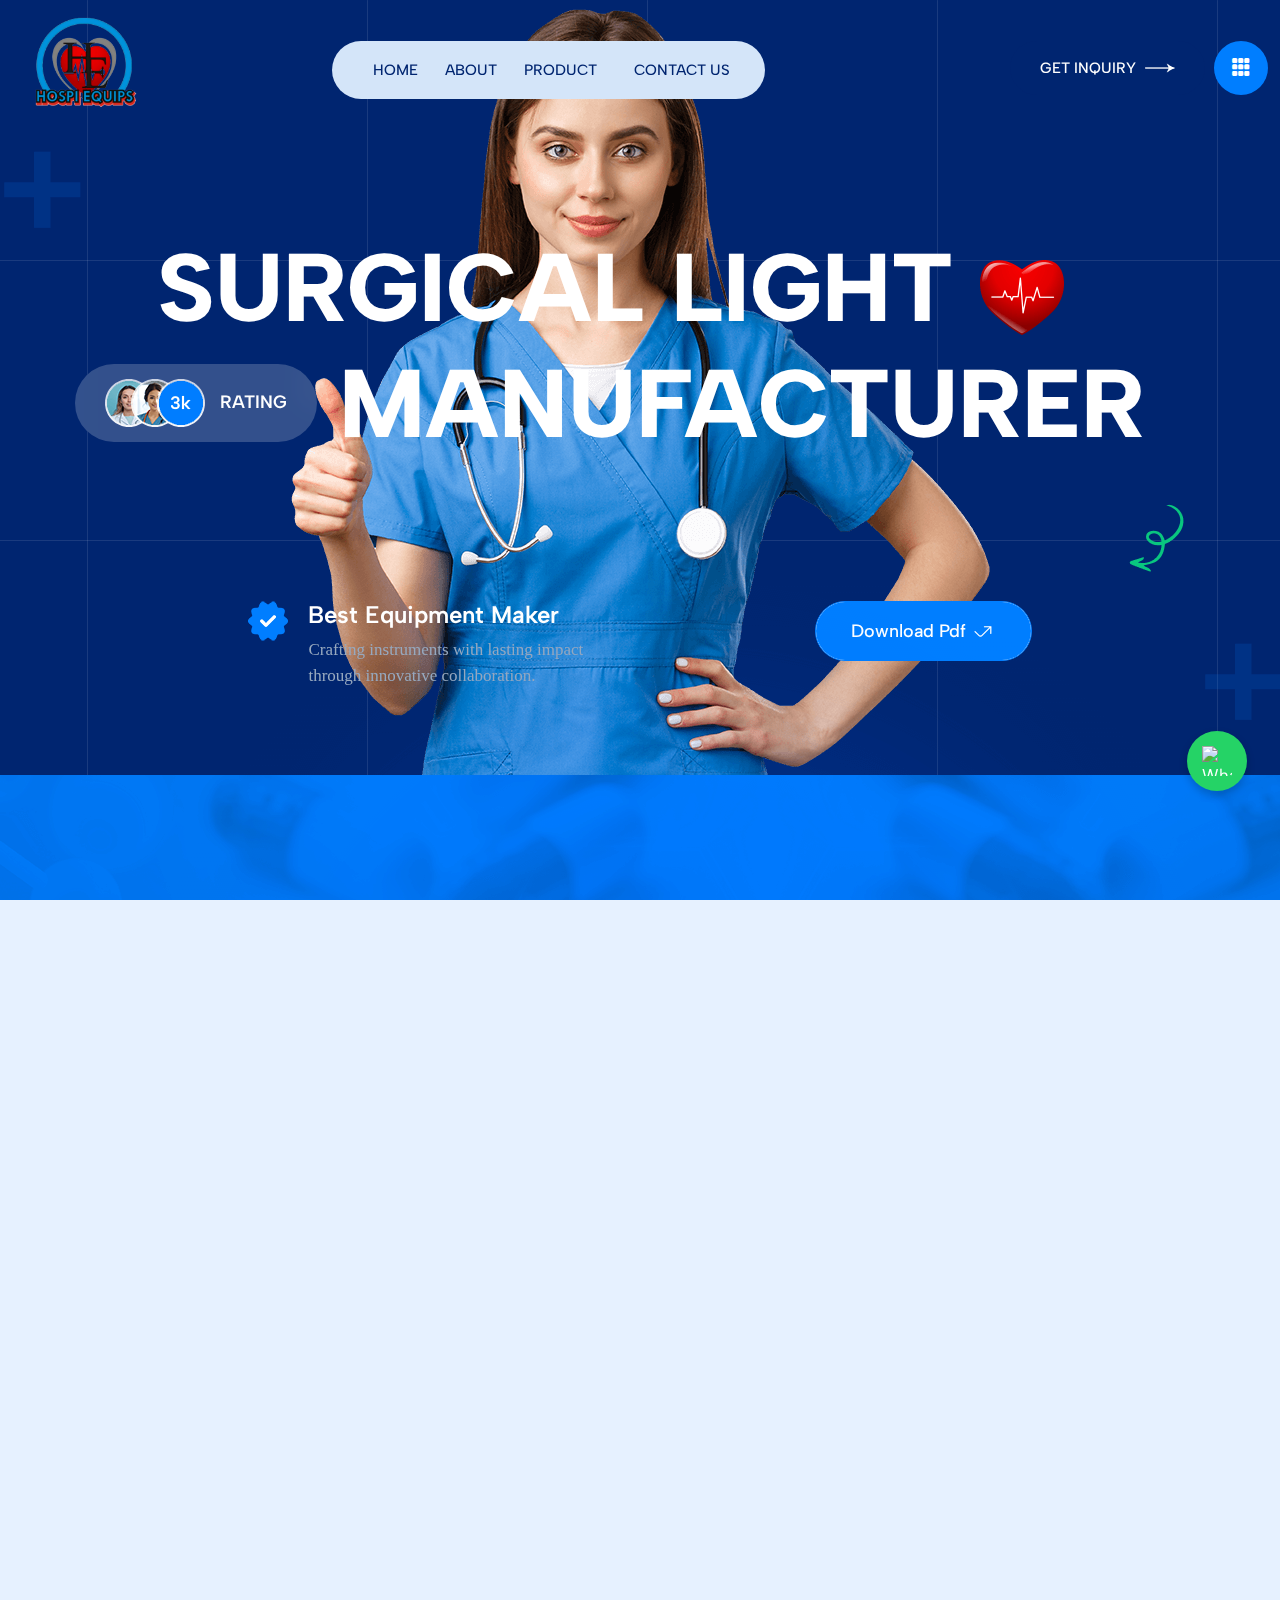
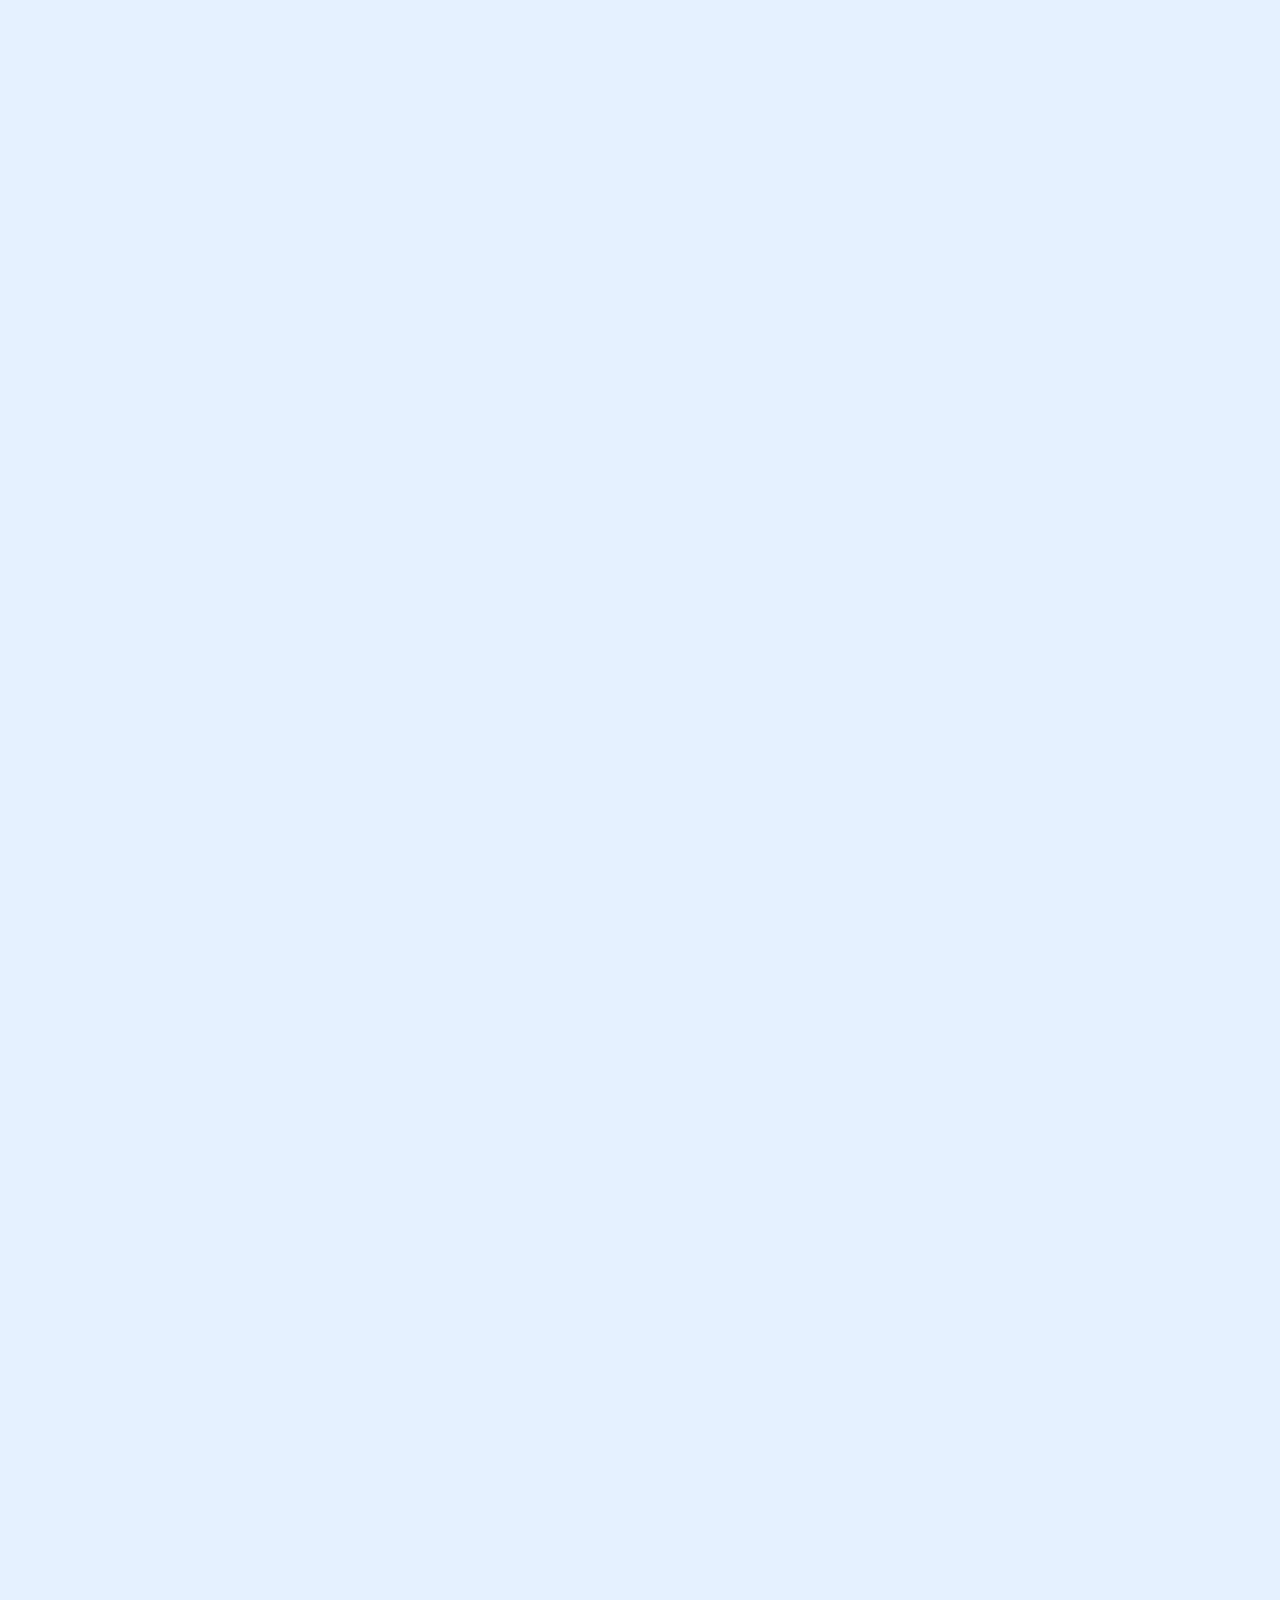
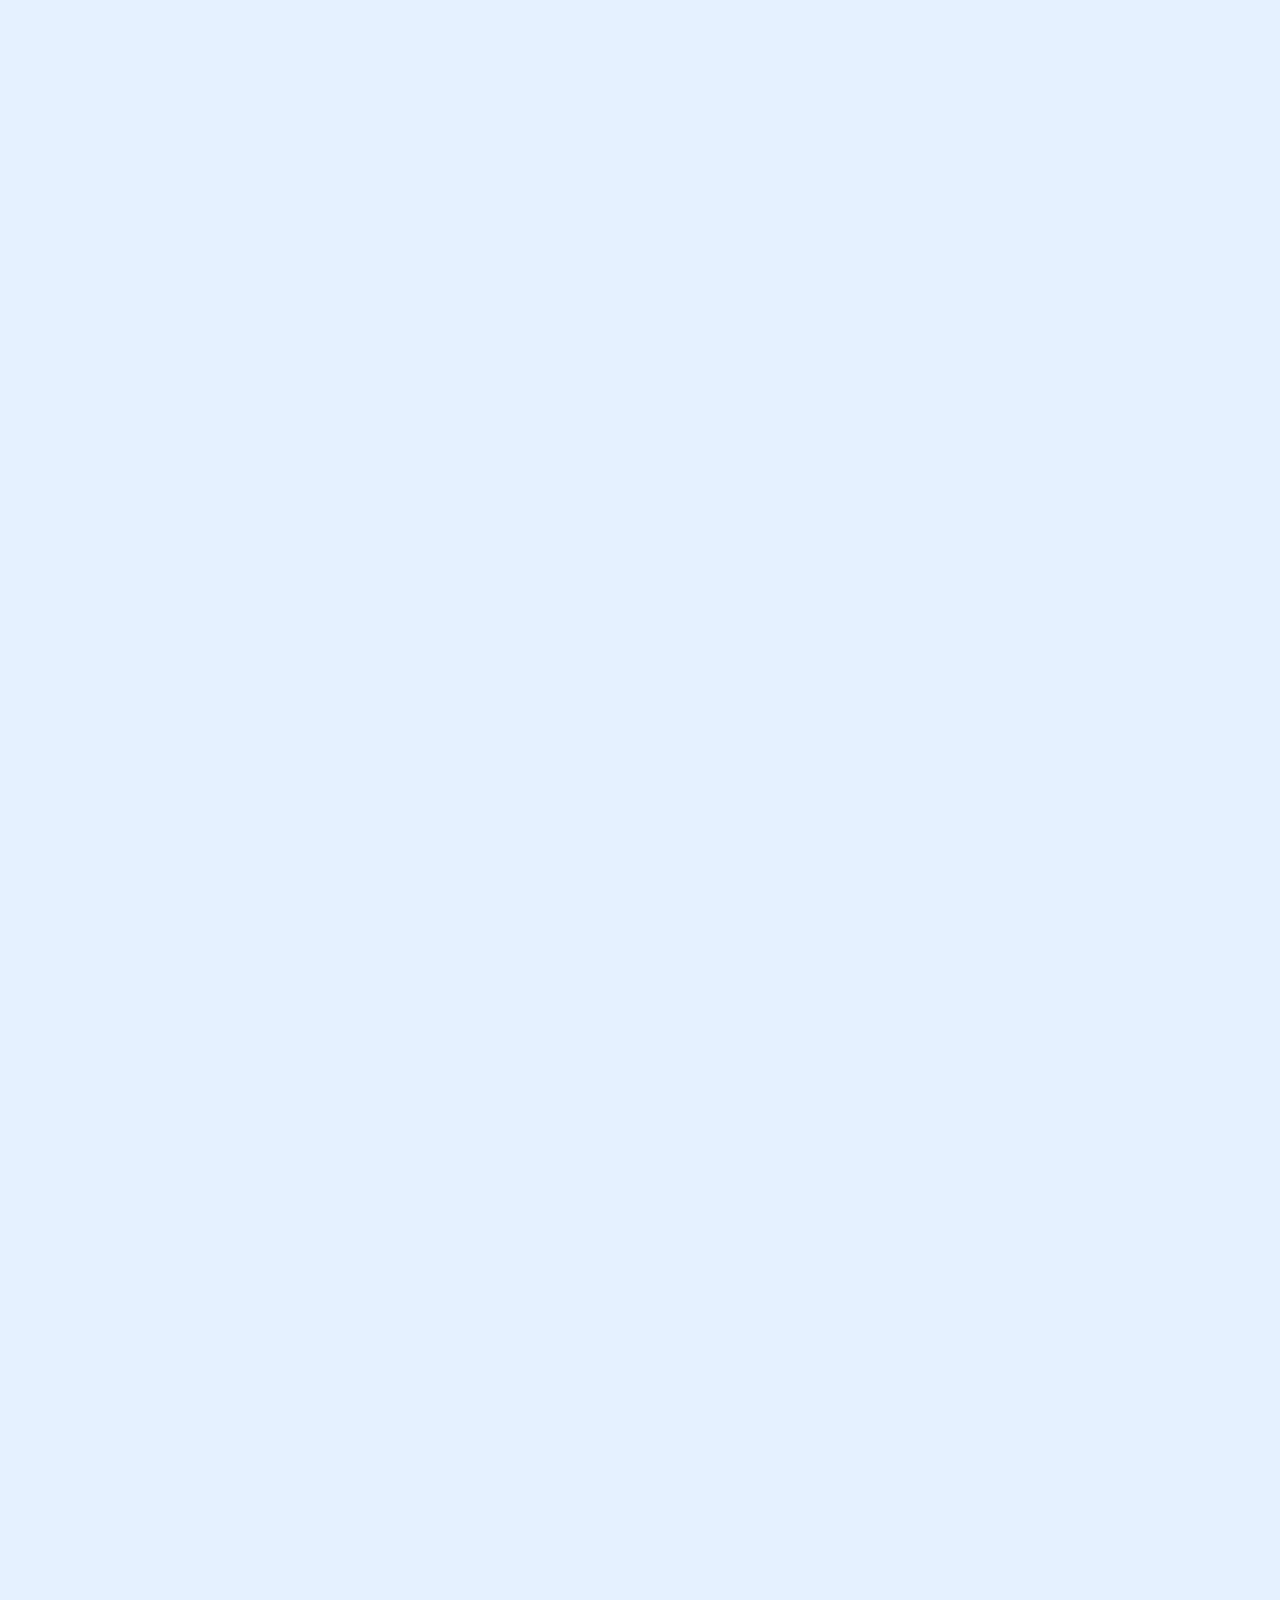
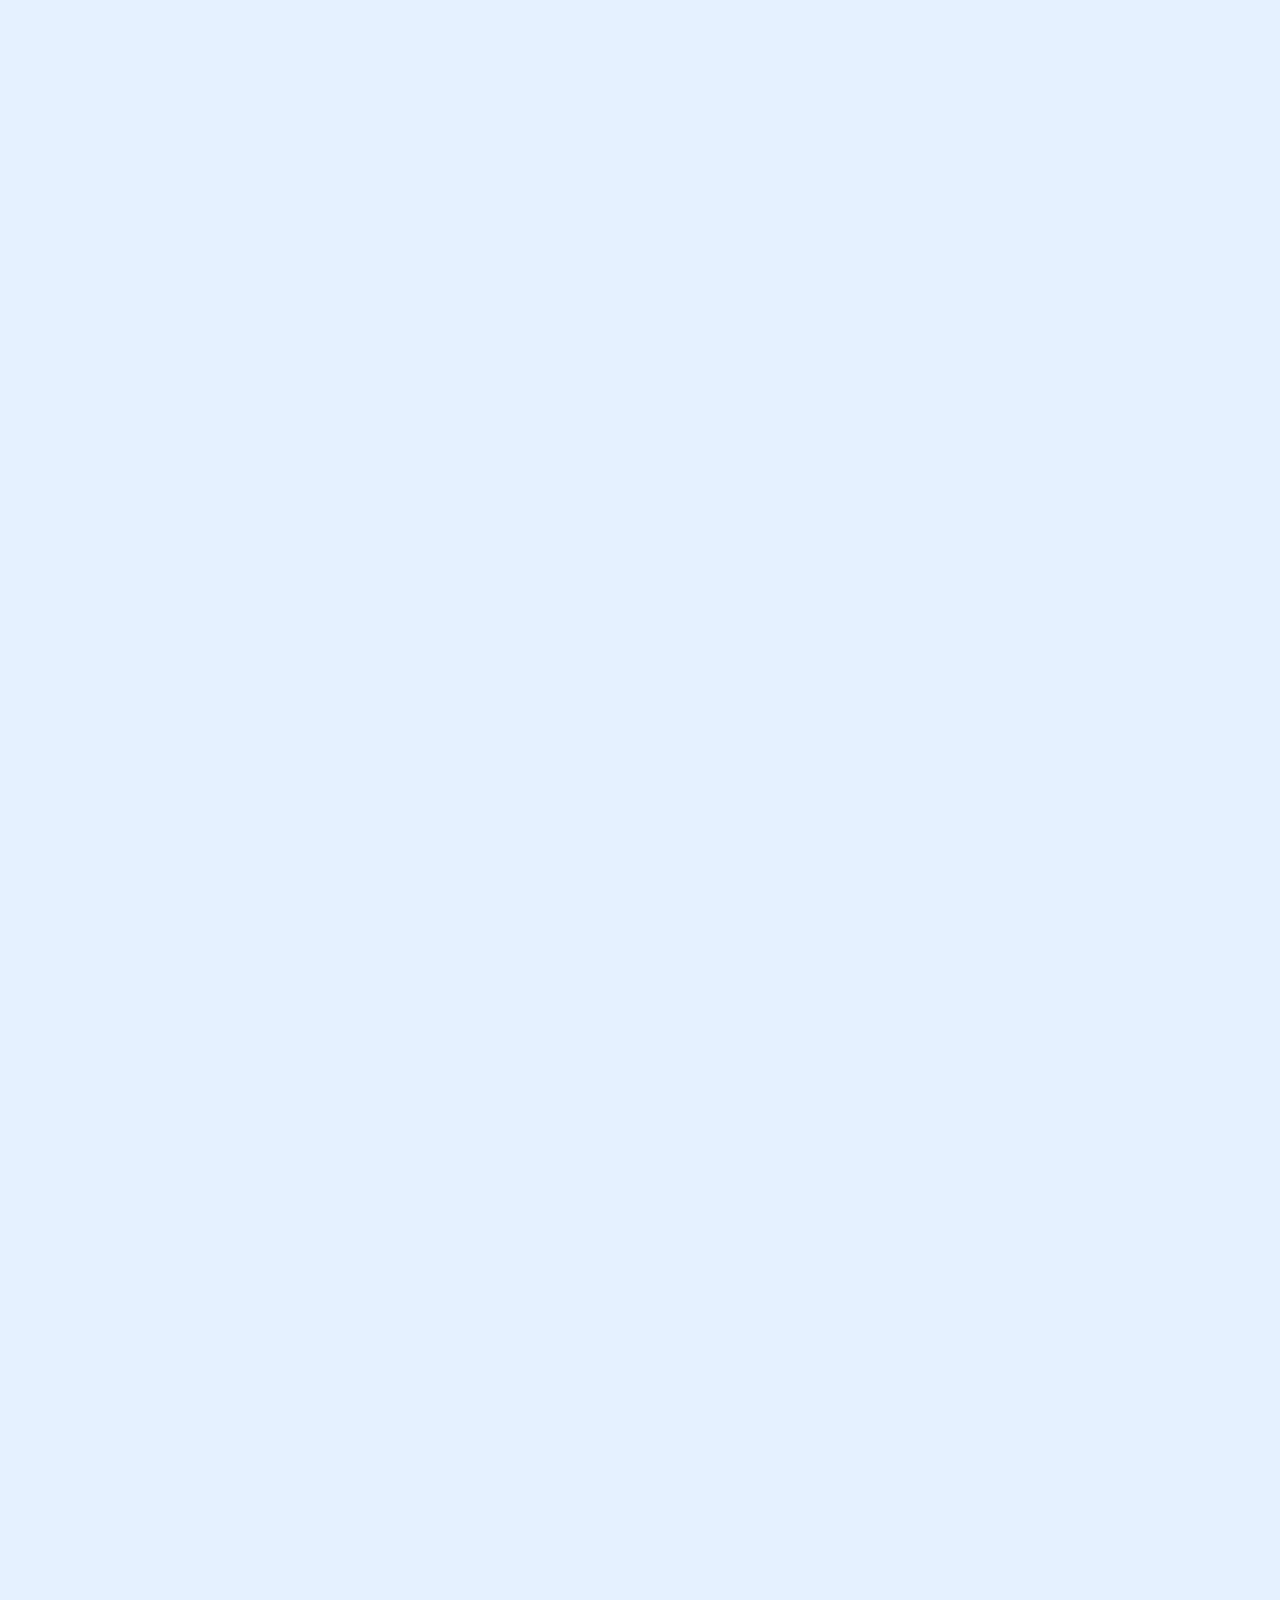
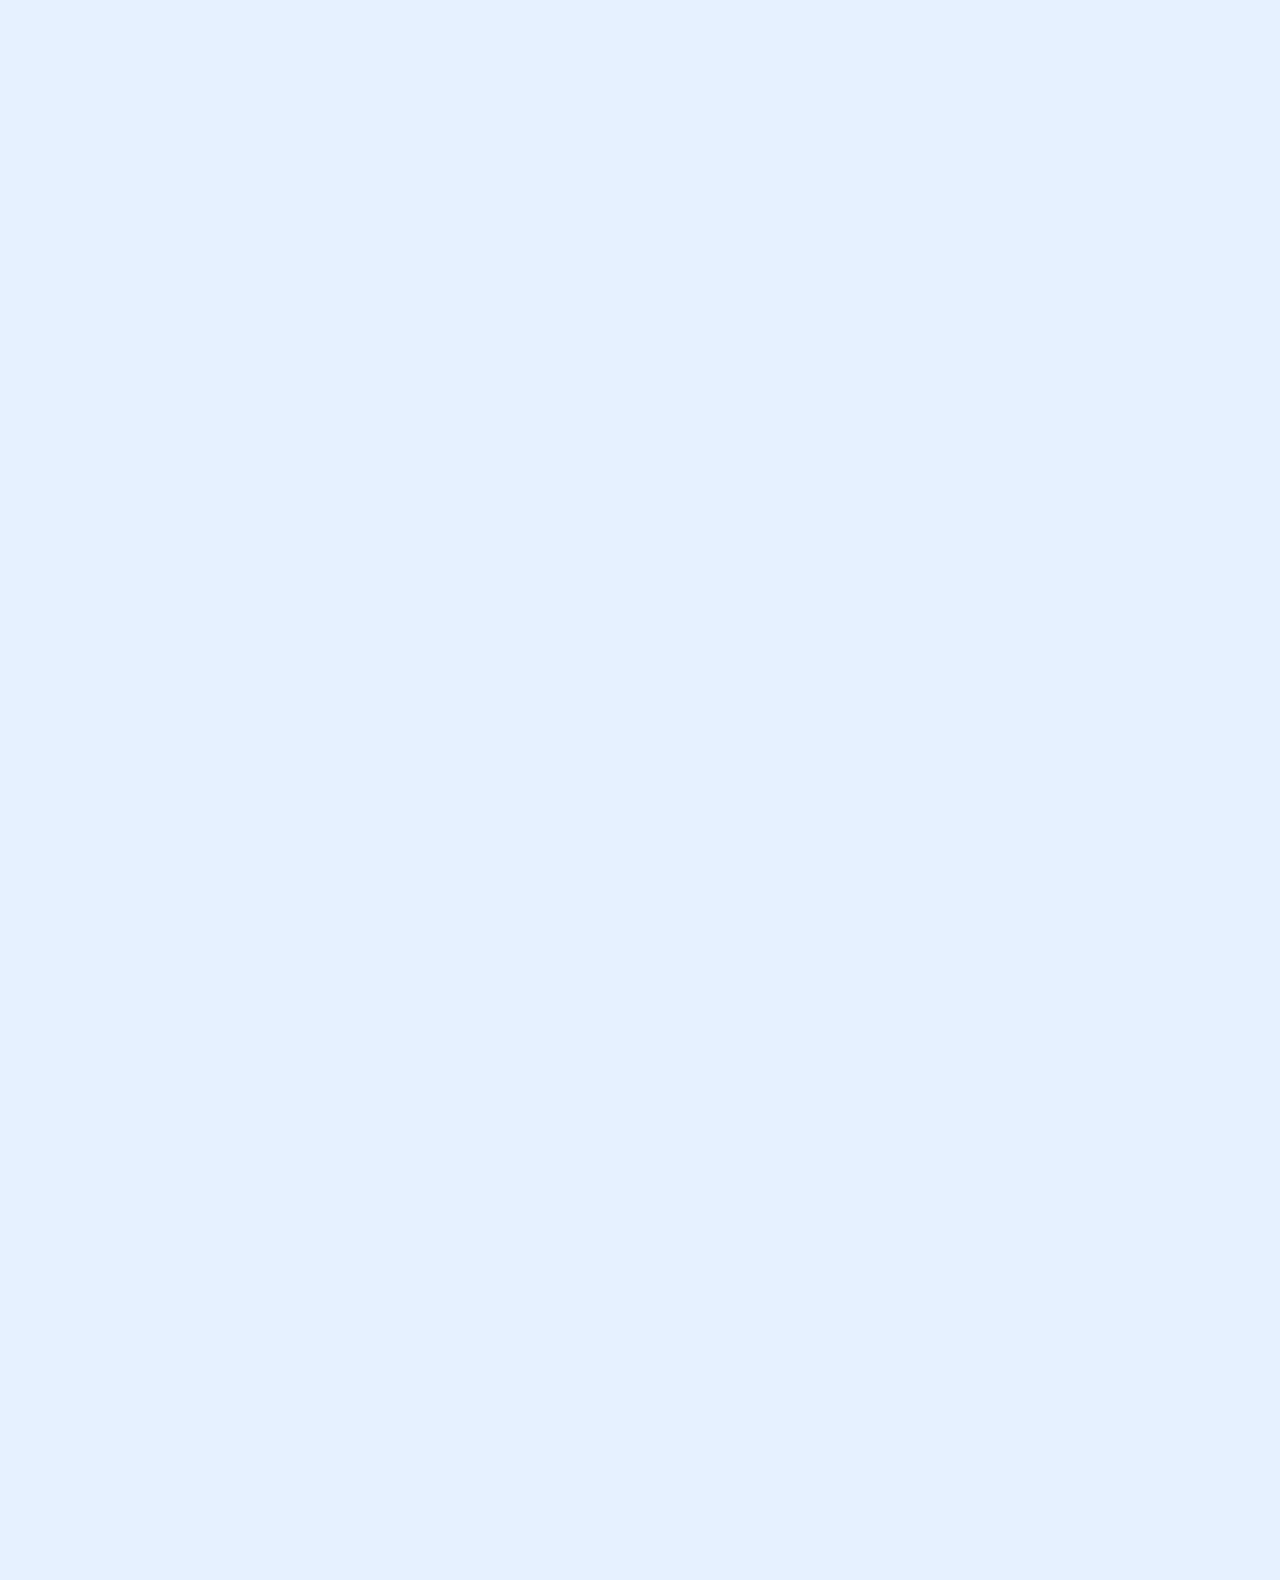
==== commit 06256c64: "add the whatsapp icon inside the bottom of the screen" ====
--- a/index.html
+++ b/index.html
@@ -1973,34 +1973,13 @@
         <!--==================================================-->
         <!-- End mediic Footer Section -->
         <!--==================================================-->
-
-        <!--==================================================-->
-        <!-- Start Search Popup Area -->
-        <!--==================================================-->
-        <div class=" search-popup">
-          <button class="close-search style-two">
-            <span class="flaticon-multiply"
-              ><i class="far fa-times-circle"></i
-            ></span>
-          </button>
-          <button class="close-search"><i class="fas fa-arrow-up"></i></button>
-          <form method="post" action="#">
-            <div class="form-group">
-              <input
-                type="search"
-                name="search-field"
-                value=""
-                placeholder="Search Here"
-                required=""
-              />
-              <button type="submit"><i class="fa fa-search"></i></button>
-            </div>
-          </form>
-        </div>
+      
         <!--==================================================-->
       </div>
     </div>
 
+    
+    
     <!--==================================================-->
     <!-- Start scrollup section Area -->
     <!--==================================================-->
@@ -2011,6 +1990,14 @@
     <!-- Start scrollup section Area -->
     <!--==================================================-->
 
+
+     <!-- WhatsApp Icon -->
+  <a href="https://wa.me/919810715757" class="whatsapp-icon" target="_blank">
+    <img src="https://upload.wikimedia.org/wikipedia/commons/6/6b/WhatsApp.svg" alt="WhatsApp Icon">
+  </a>
+
+
+
     <script src="assets/js/gsap.min.js"></script>
 
     <script src="assets/js/ScrollSmoother.min.js"></script>
--- a/assets/css/style.css
+++ b/assets/css/style.css
@@ -5498,3 +5498,29 @@
     -webkit-animation-name: slideInDown;
     animation-name: slideInDown
 }
+
+
+/* Position the WhatsApp icon at the bottom right */
+.whatsapp-icon {
+  position: fixed;
+  bottom: 109px;
+  right: 33px;
+  width: 60px;
+  height: 60px;
+  background-color: #25D366;
+  border-radius: 50%;
+  display: flex;
+  align-items: center;
+  justify-content: center;
+  box-shadow: 0 4px 8px rgba(0, 0, 0, 0.2);
+  transition: transform 0.3s ease;
+}
+
+.whatsapp-icon img {
+  width: 30px;
+  height: 30px;
+}
+
+.whatsapp-icon:hover {
+  transform: scale(1.1);
+}
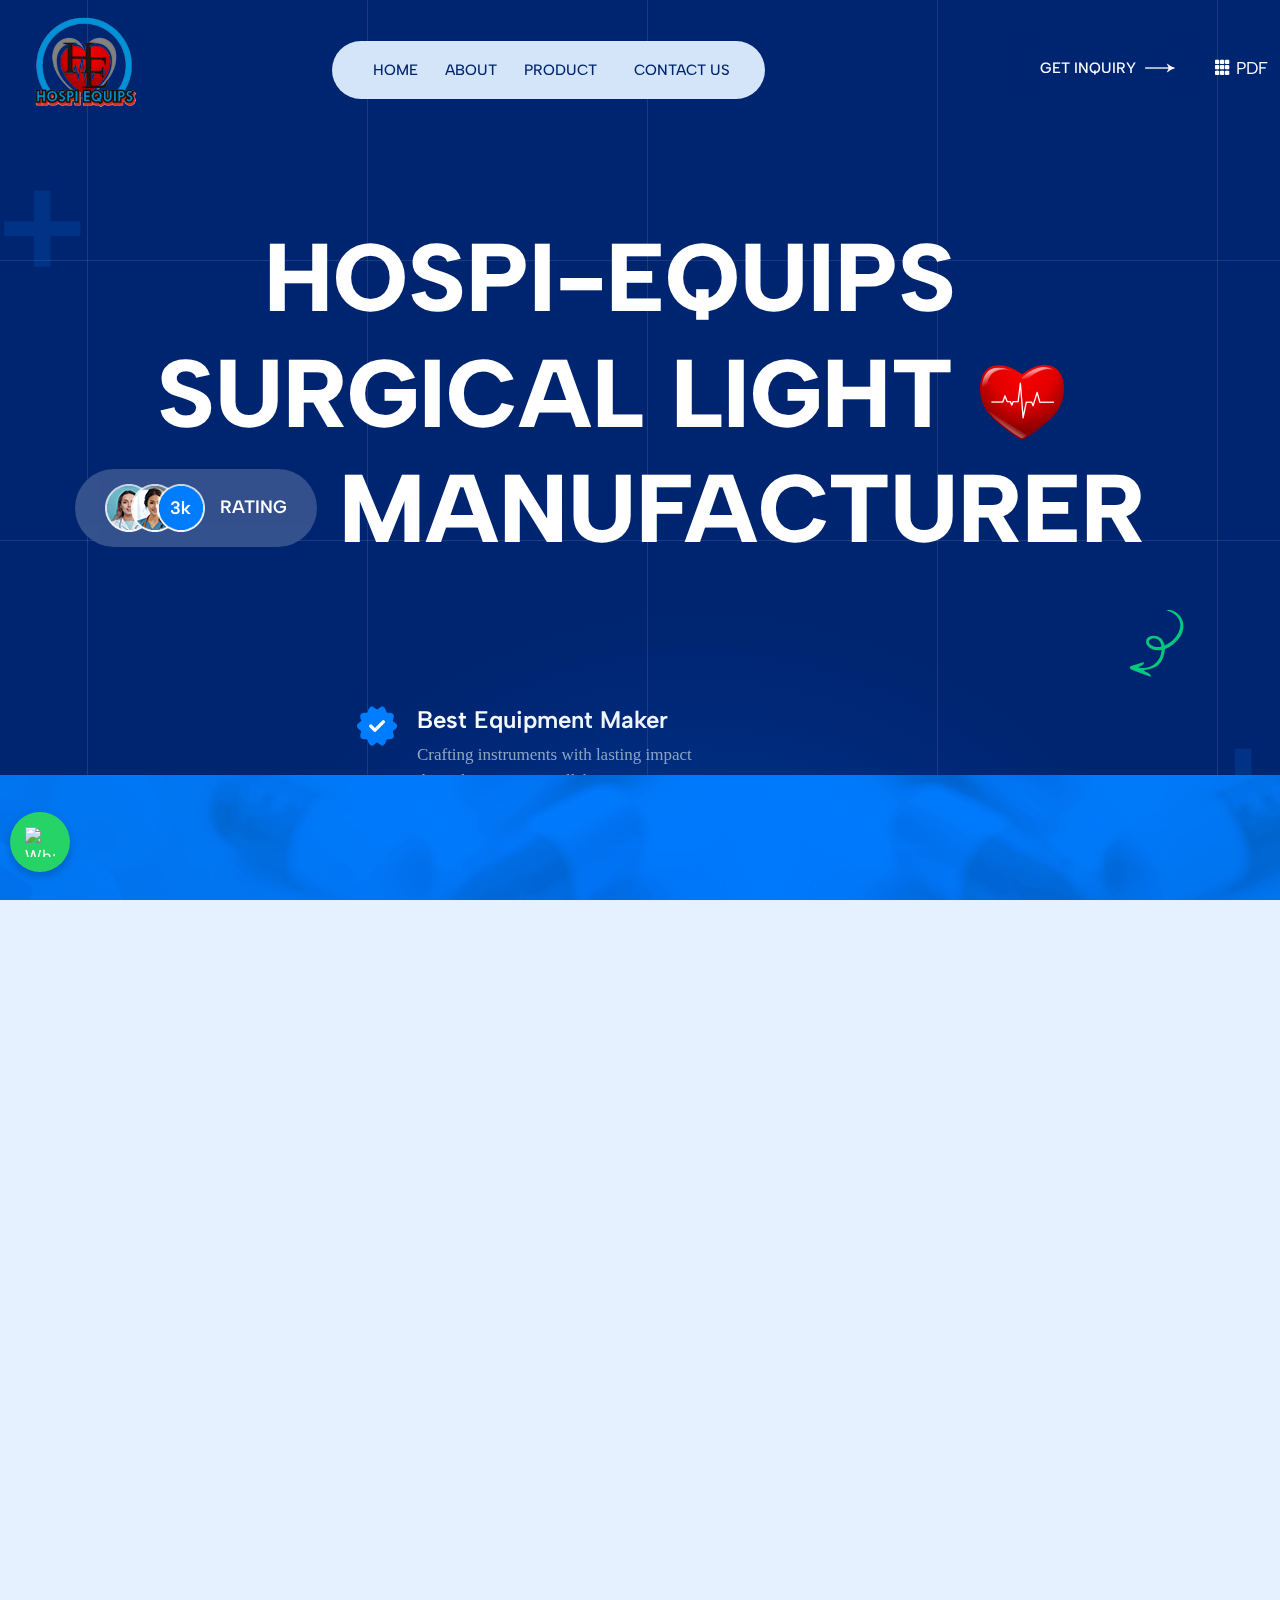
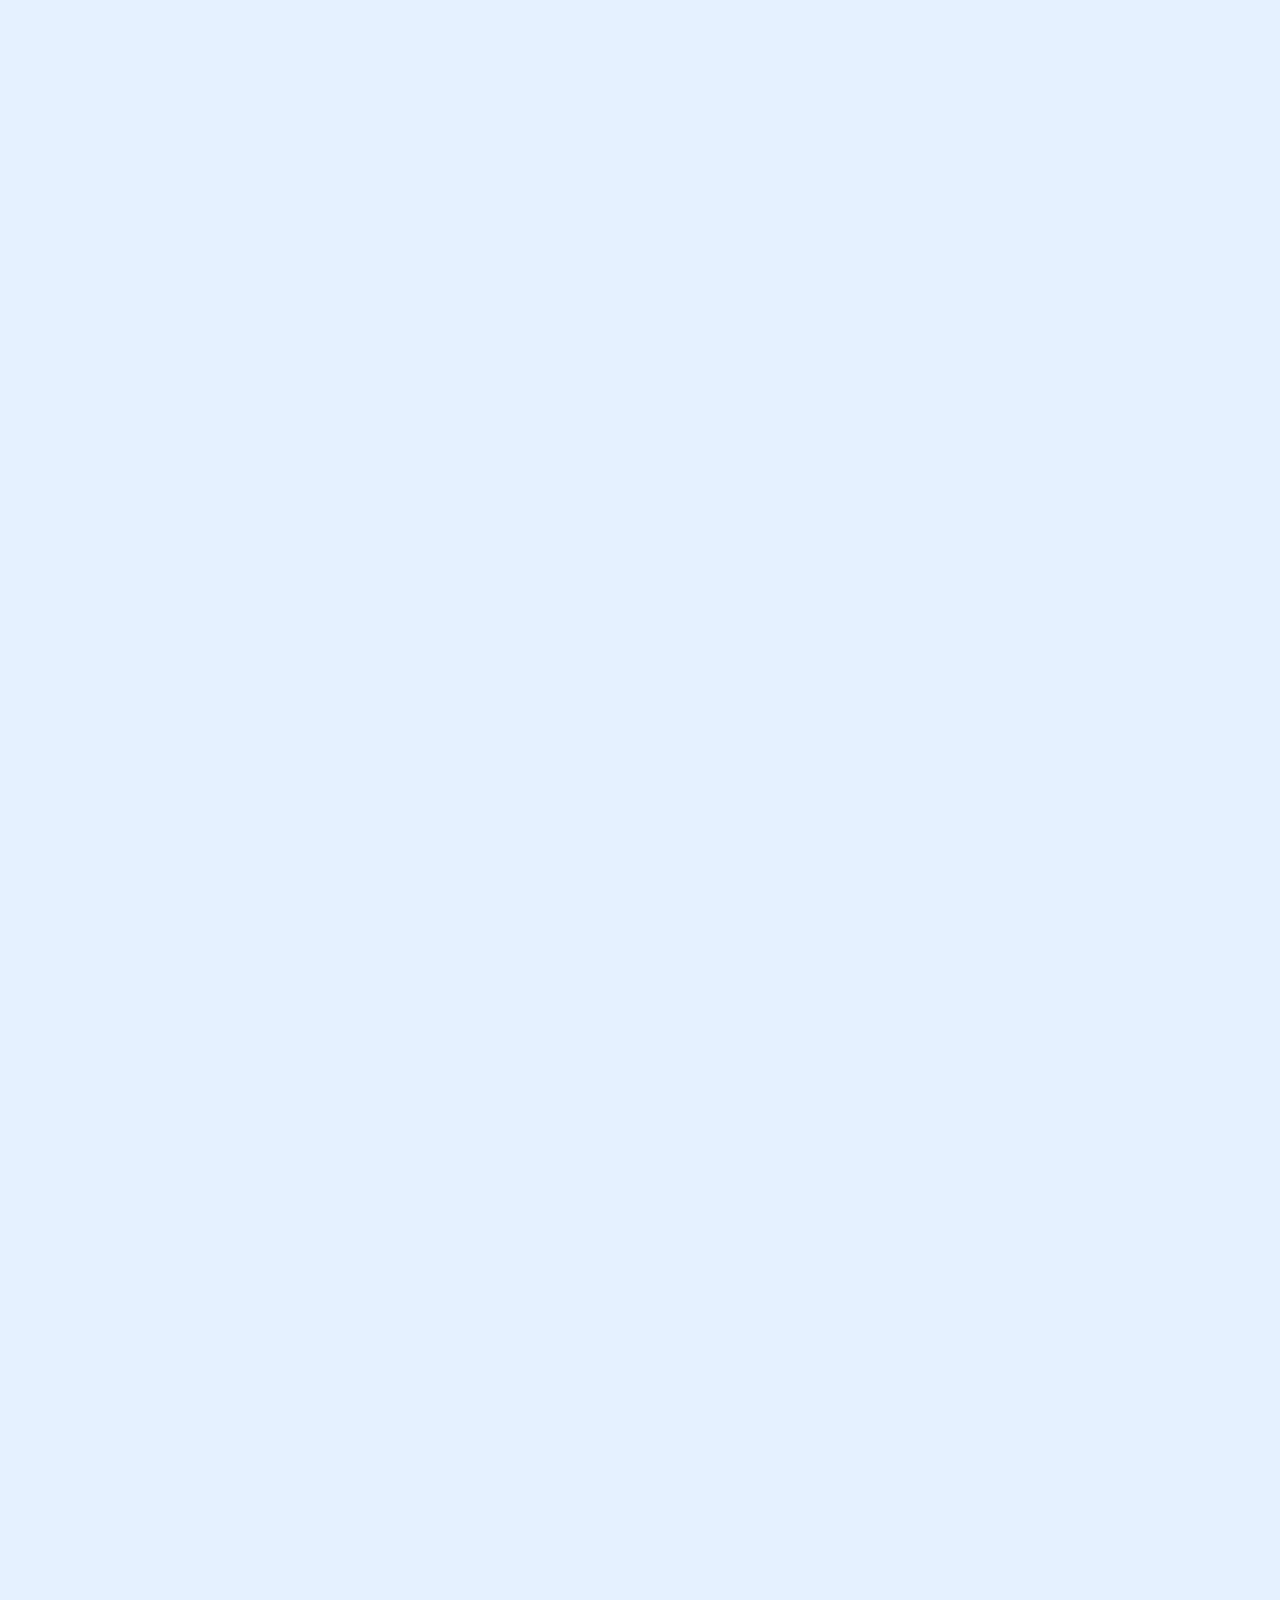
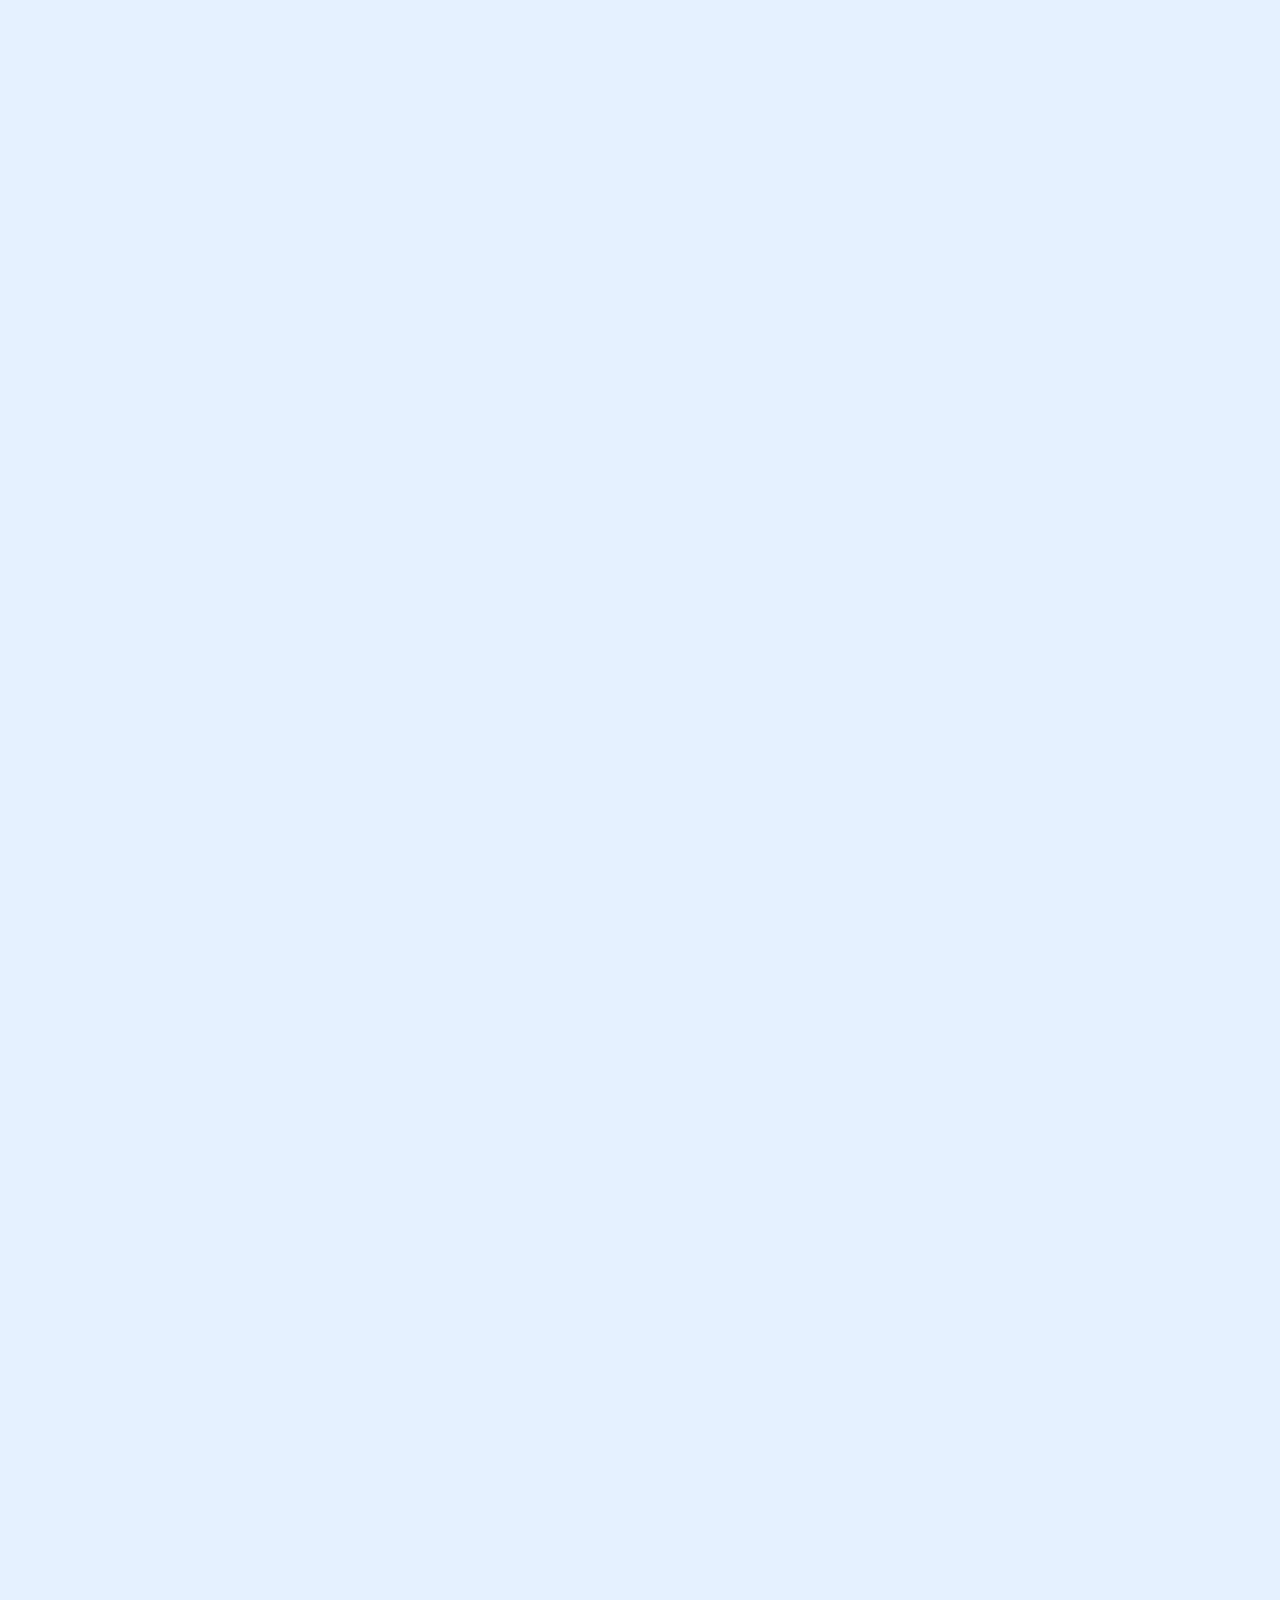
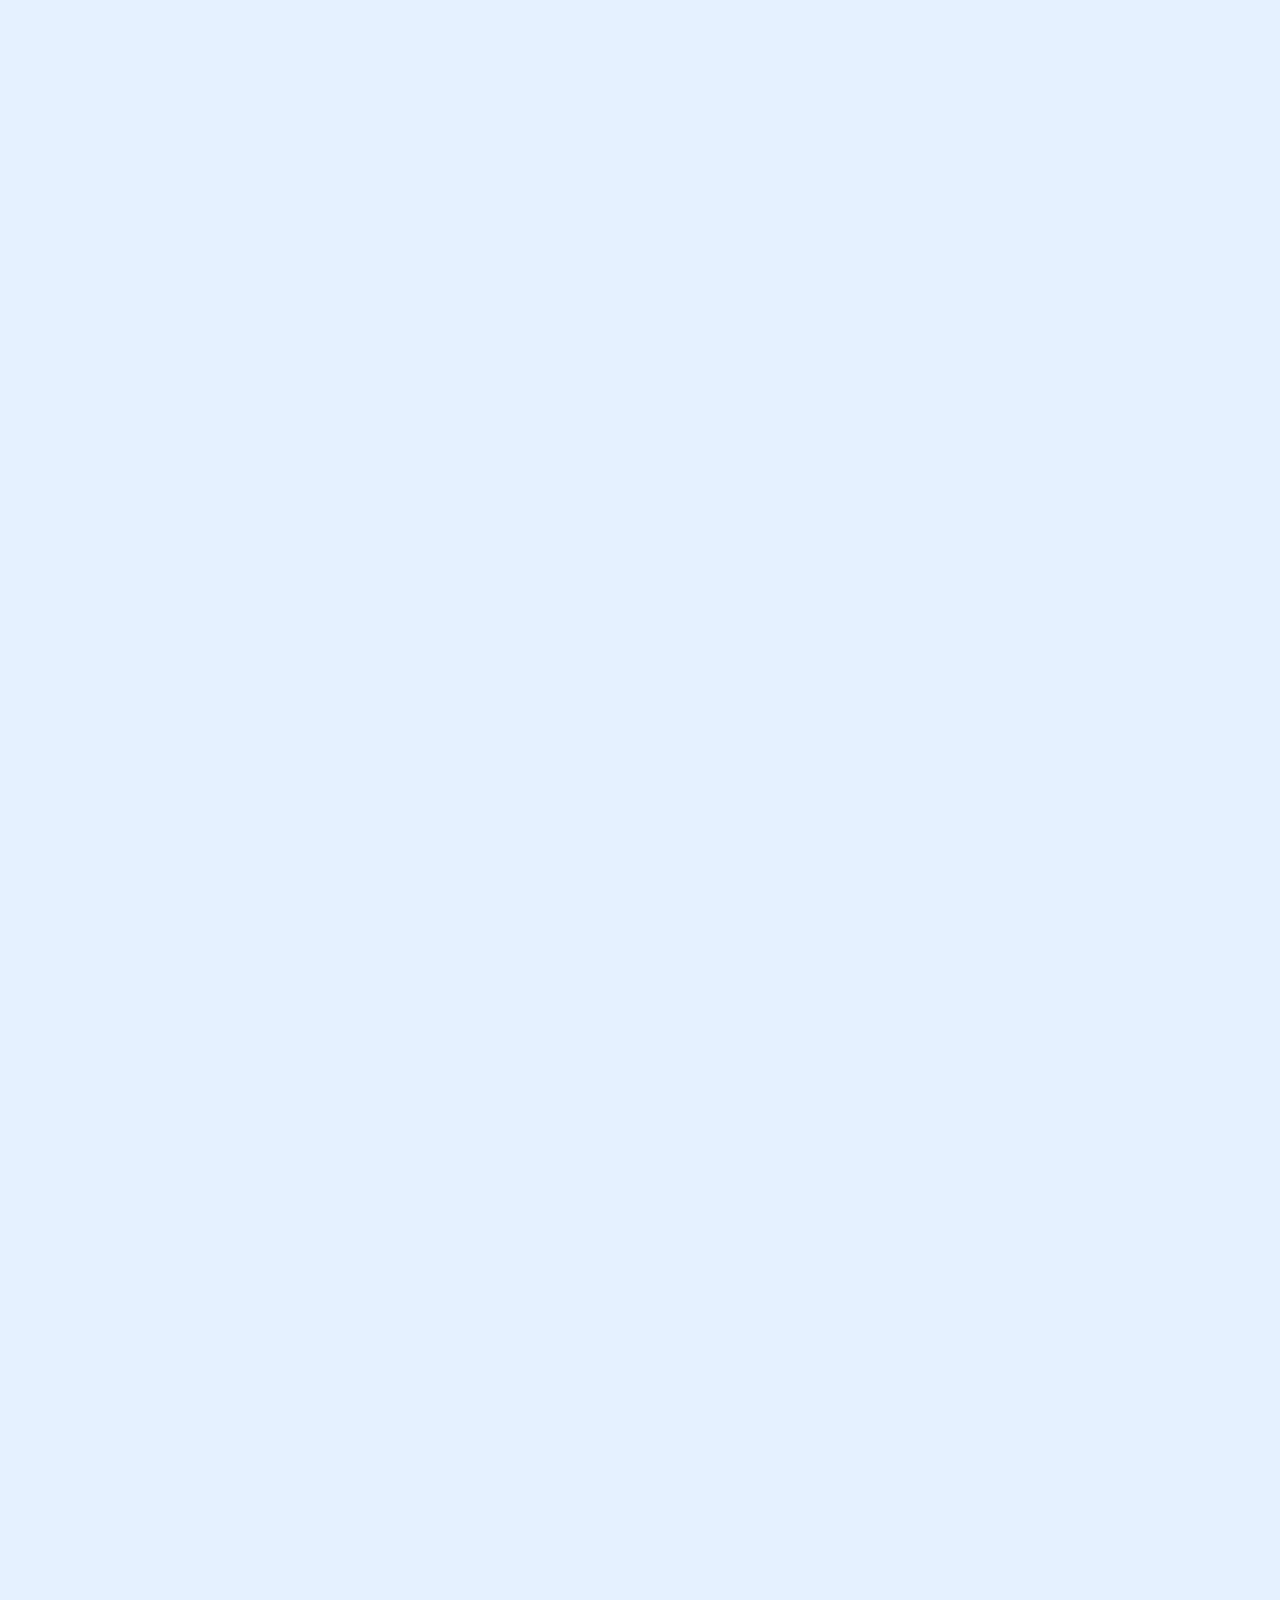
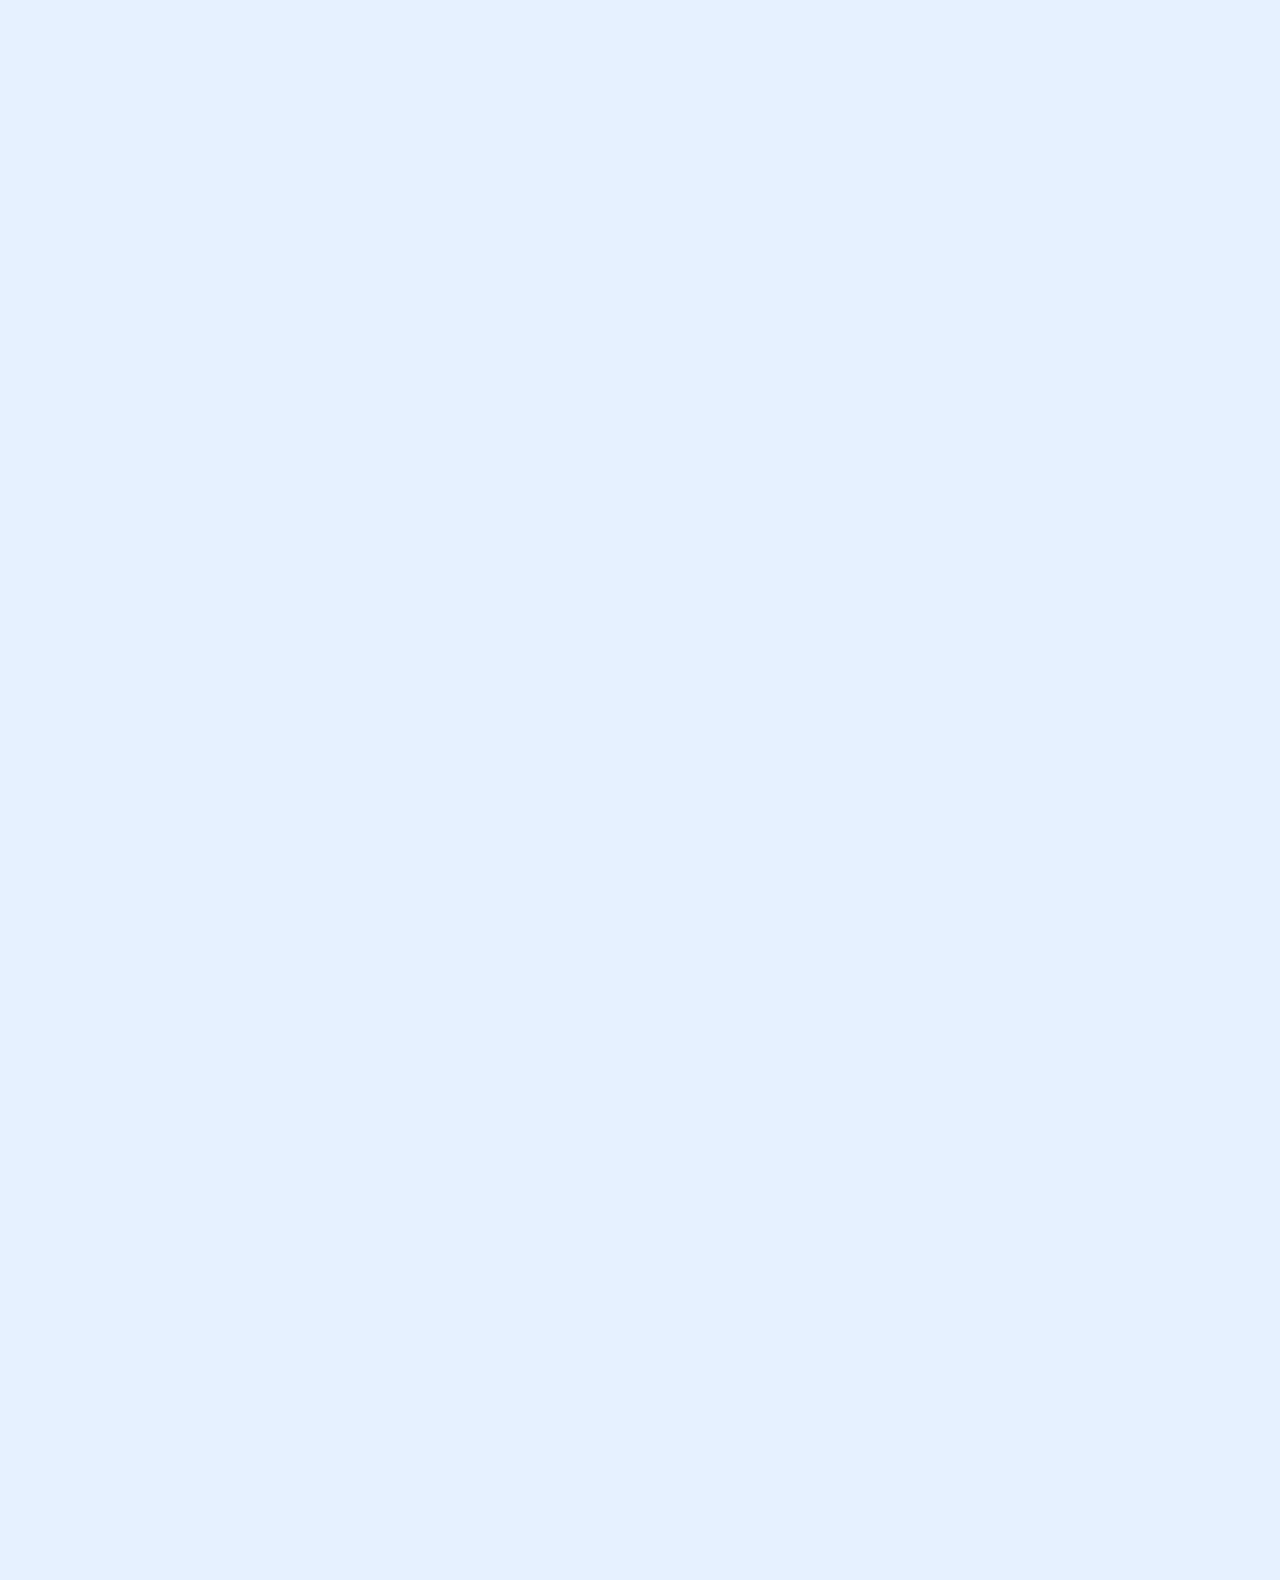
==== commit c2cdb941: "remove the banner image and set some resposive and add the partner img inside the slider" ====
--- a/index.html
+++ b/index.html
@@ -209,11 +209,14 @@
                 </a>
               </div>
               <div class="sidebar">
-                <div class="nav-btn navSidebar-button">
+                <div class="nav-btn -button">
                   <span>
-                    <i class="bi bi-grid-3x3-gap-fill"></i>
+                    <a href="assets/images/HOSPICATALOG1234 (1).pdf" target="_blank" rel="noopener noreferrer">
+                      <i class="bi bi-grid-3x3-gap-fill"></i> PDF
+                    </a>
                   </span>
                 </div>
+                
               </div>
             </div>
           </nav>
@@ -311,16 +314,19 @@
         <!-- Start mediic Hero Section  -->
         <!--==================================================-->
 
-        <div class="hero-section d-flex align-items-center">
-          <div class="container">
-            <div class="row hero-bg">
-              <div class="col-lg-12">
-                <div class="hero-content text-center">
+        <div class="hero-section d-flex align-items-center justify-content-center pt-md-5" style="" >
+          <div class="container mt-md-5">
+            <div class="row hero-bg mt-md-5">
+              <div class="col-lg-12 mt-md-5">
+                <div class="hero-content text-center ">
+                  <h1 class="headerText mt-md-5">
+                    Hospi-Equips
+                  </h1>
                   <h1 class="headerText">
                     Surgical Light
-                    <span class="wood-animation"
-                      ><img src="assets/images/slider/heart.png" alt=""
-                    /></span>
+                    <span class="wood-animation">
+                      <img src="assets/images/slider/heart.png" alt=""/>
+                    </span>
                   </h1>
                   <h1 class="mediic-style cursor-scale">
                     <span class="team-mbr"
@@ -343,11 +349,11 @@
                         </p>
                       </div>
                     </div>
-                    <div class="mediic-btn cursor-scale small">
-                      <a href="./assets/images/HOSPI2024.pdf">
+                    <!-- <div class="" style="z-index: 1; display: block;">
+                      <a href="assets/images/HOSPICATALOG1234 (1).pdf">
                        Download Pdf
                         <i  class="bi bi-arrow-return-right"></i></a>
-                    </div>
+                    </div> -->
                   </div>
                   <div class="hero-socail-icon cursor-scale small">
                     <a href="#"><i class="bi bi-facebook"></i></a>
@@ -361,11 +367,11 @@
                   </div>
 
                   <div class="hero-all-shape cursor-scale small">
-                    <div class="hero-shape">
-                      <img src="assets/images/slider/hero-img.png" alt="" />
-                    </div>
+                    <!-- <div class="hero-shape">
+                      <img  src="https://img1.wsimg.com/isteam/ip/206b0779-b5d8-4149-9ad5-b8eca6f9bab5/WhatsApp%20Image%202024-10-20%20at%2011.14.41%20AM.jpeg/:/cr=t:0%25,l:0%25,w:100%25,h:100%25/rs=w:1160,h:1161" alt="" />
+                    </div> -->
                     <div class="hero-shape2">
-                      <img src="assets/images/slider/plus.png" alt="" />
+                      <img  src="assets/images/slider/plus.png" alt="" />
                     </div>
                     <div class="hero-shape3">
                       <img src="assets/images/slider/plus.png" alt="" />
@@ -647,56 +653,102 @@
                   <div class="marquee-single-box">
                     <div class="marquee-content">
                       <h2>
-                        Compatibility
-                        <span>
+                        <!-- Compatibility -->
+                         <img style="padding-right: 10px;" src="https://img1.wsimg.com/isteam/ip/206b0779-b5d8-4149-9ad5-b8eca6f9bab5/blob-d3d47ea.png/:/cr=t:0%25,l:0%25,w:100%25,h:100%25/rs=w:393,h:100,cg:true" alt="">
+                        <!-- <span>
                           <img src="assets/images/resource/star.png" alt="">
-                        </span>
+                        </span> -->
                       </h2>
                       <h2>
-                        Functionality
-                        <span>
+                        <!-- Functionality -->
+                        <img style="padding-right: 10px;"  src="https://img1.wsimg.com/isteam/ip/206b0779-b5d8-4149-9ad5-b8eca6f9bab5/Medicall-logo-01.jpg/:/cr=t:0%25,l:0%25,w:100%25,h:100%25/rs=w:141,h:100,cg:true" alt="">
+                        <!-- <span>
                           <img src="assets/images/resource/star.png" alt="">
-                        </span>
+                        </span> -->
                       </h2>
                       <h2>
-                        Brightness
-                        <span>
+                        <!-- Brightness -->
+                        <img style="padding-right: 10px;"  src="https://img1.wsimg.com/isteam/ip/206b0779-b5d8-4149-9ad5-b8eca6f9bab5/fogsi_flag.jpg/:/rs=w:150,h:100,cg:true,m/cr=w:150,h:100" alt="">
+
+                        <!-- <span>
                           <img src="assets/images/resource/star.png" alt="">
-                        </span>
+                        </span> -->
                       </h2>
                       <h2>
-                        Adjustability
-                        <span>
+                        <!-- Adjustability -->
+                        <img style="padding-right: 10px;"  src="https://img1.wsimg.com/isteam/ip/206b0779-b5d8-4149-9ad5-b8eca6f9bab5/AICOG-2024-Final-Logo.png/:/rs=w:249,h:100,cg:true,m/cr=w:249,h:100" alt="">
+
+                        <!-- <span>
                           <img src="assets/images/resource/star.png" alt="">
-                        </span>
+                        </span> -->
+                      </h2>
+                      
+                      <h2>
+                        <!-- Adjustability -->
+                        <img style="padding-right: 10px;"  src="https://img1.wsimg.com/isteam/ip/206b0779-b5d8-4149-9ad5-b8eca6f9bab5/278732843_531702288547079_2240837995582233529_.jpg/:/rs=w:100,h:100,cg:true,m/cr=w:100,h:100" alt="">
+
+                        <!-- <span>
+                          <img src="assets/images/resource/star.png" alt="">
+                        </span> -->
+                      </h2>
+                      <h2>
+                        <!-- Adjustability -->
+                        <img style="padding-right: 10px;"  src="https://img1.wsimg.com/isteam/ip/206b0779-b5d8-4149-9ad5-b8eca6f9bab5/340972231_974999393865393_870852238976436694_n.jpg/:/cr=t:0%25,l:0%25,w:100%25,h:100%25/rs=w:150,h:100,cg:true" alt="">
+
+                        <!-- <span>
+                          <img src="assets/images/resource/star.png" alt="">
+                        </span> -->
                       </h2>
                     </div>
                   </div>
                   <div class="marquee-single-box">
                     <div class="marquee-content">
                       <h2>
-                        Compatibility
-                        <span>
+                        <!-- Compatibility -->
+                         <img style="padding-right: 10px;"  src="https://img1.wsimg.com/isteam/ip/206b0779-b5d8-4149-9ad5-b8eca6f9bab5/blob-d3d47ea.png/:/cr=t:0%25,l:0%25,w:100%25,h:100%25/rs=w:393,h:100,cg:true" alt="">
+                        <!-- <span>
                           <img src="assets/images/resource/star.png" alt="">
-                        </span>
+                        </span> -->
                       </h2>
                       <h2>
-                        Functionality
-                        <span>
+                        <!-- Functionality -->
+                        <img style="padding-right: 10px;"  src="https://img1.wsimg.com/isteam/ip/206b0779-b5d8-4149-9ad5-b8eca6f9bab5/Medicall-logo-01.jpg/:/cr=t:0%25,l:0%25,w:100%25,h:100%25/rs=w:141,h:100,cg:true" alt="">
+                        <!-- <span>
                           <img src="assets/images/resource/star.png" alt="">
-                        </span>
+                        </span> -->
                       </h2>
                       <h2>
-                        Brightness
-                        <span>
+                        <!-- Brightness -->
+                        <img style="padding-right: 10px;"  src="https://img1.wsimg.com/isteam/ip/206b0779-b5d8-4149-9ad5-b8eca6f9bab5/fogsi_flag.jpg/:/rs=w:150,h:100,cg:true,m/cr=w:150,h:100" alt="">
+
+                        <!-- <span>
                           <img src="assets/images/resource/star.png" alt="">
-                        </span>
+                        </span> -->
                       </h2>
                       <h2>
-                        Adjustability
-                        <span>
+                        <!-- Adjustability -->
+                        <img style="padding-right: 10px;"  src="https://img1.wsimg.com/isteam/ip/206b0779-b5d8-4149-9ad5-b8eca6f9bab5/AICOG-2024-Final-Logo.png/:/rs=w:249,h:100,cg:true,m/cr=w:249,h:100" alt="">
+
+                        <!-- <span>
                           <img src="assets/images/resource/star.png" alt="">
-                        </span>
+                        </span> -->
+                      </h2>
+                      
+                      <h2>
+                        <!-- Adjustability -->
+                        <img style="padding-right: 10px;"  src="https://img1.wsimg.com/isteam/ip/206b0779-b5d8-4149-9ad5-b8eca6f9bab5/278732843_531702288547079_2240837995582233529_.jpg/:/rs=w:100,h:100,cg:true,m/cr=w:100,h:100" alt="">
+
+                        <!-- <span>
+                          <img src="assets/images/resource/star.png" alt="">
+                        </span> -->
+                      </h2>
+                      <h2>
+                        <!-- Adjustability -->
+                        <img style="padding-right: 10px;"  src="https://img1.wsimg.com/isteam/ip/206b0779-b5d8-4149-9ad5-b8eca6f9bab5/340972231_974999393865393_870852238976436694_n.jpg/:/cr=t:0%25,l:0%25,w:100%25,h:100%25/rs=w:150,h:100,cg:true" alt="">
+
+                        <!-- <span>
+                          <img src="assets/images/resource/star.png" alt="">
+                        </span> -->
                       </h2>
                     </div>
                   </div>
@@ -1913,6 +1965,7 @@
                       <li><a href="about.html"> About </a></li>
                       <li><a href="#"> Product </a></li> 
                       <li><a href="#"> Contact Us </a></li>
+                      <li><a href="assets/images/HOSPICATALOG1234 (1).pdf">Download Pdf</a></li>
                     </ul>
                   </div>
                 </div>
--- a/assets/css/style.css
+++ b/assets/css/style.css
@@ -369,7 +369,7 @@
 }
 
 .hero-content {
-  padding: 145px 0 0;
+  /* padding: 145px 0 0; */
     display: flex;
     flex-direction: column;
     justify-content: center;
@@ -1362,15 +1362,16 @@
   mask-size: 2300% 100%;
   animation: mask_animation_2 0.7s steps(22) forwards;
   z-index: -1;
-}
-
-.mediic-btn a i {
+  
+}
+
+/* .mediic-btn a i {
   padding-left: 7px;
   position: relative;
   top: 3px;
   transform: rotate(-45deg);
   display: inline-block;
-}
+} */
 
 .mediic-btn a:hover:after {
   animation: mask_animation 0.7s steps(22) forwards;
@@ -5503,9 +5504,9 @@
 /* Position the WhatsApp icon at the bottom right */
 .whatsapp-icon {
   position: fixed;
-  bottom: 109px;
-  right: 33px;
-  width: 60px;
+  bottom: 28px;
+  left: 10px;
+  width: 60px;  
   height: 60px;
   background-color: #25D366;
   border-radius: 50%;
@@ -5514,6 +5515,7 @@
   justify-content: center;
   box-shadow: 0 4px 8px rgba(0, 0, 0, 0.2);
   transition: transform 0.3s ease;
+  z-index: 10000000
 }
 
 .whatsapp-icon img {
--- a/assets/css/responsive.css
+++ b/assets/css/responsive.css
@@ -2003,7 +2003,7 @@
 
   .hero-content h1 {
     font-size: 27px;
-    left: -18px;
+    left: -3px;
     z-index: 1;
     position: relative;
     
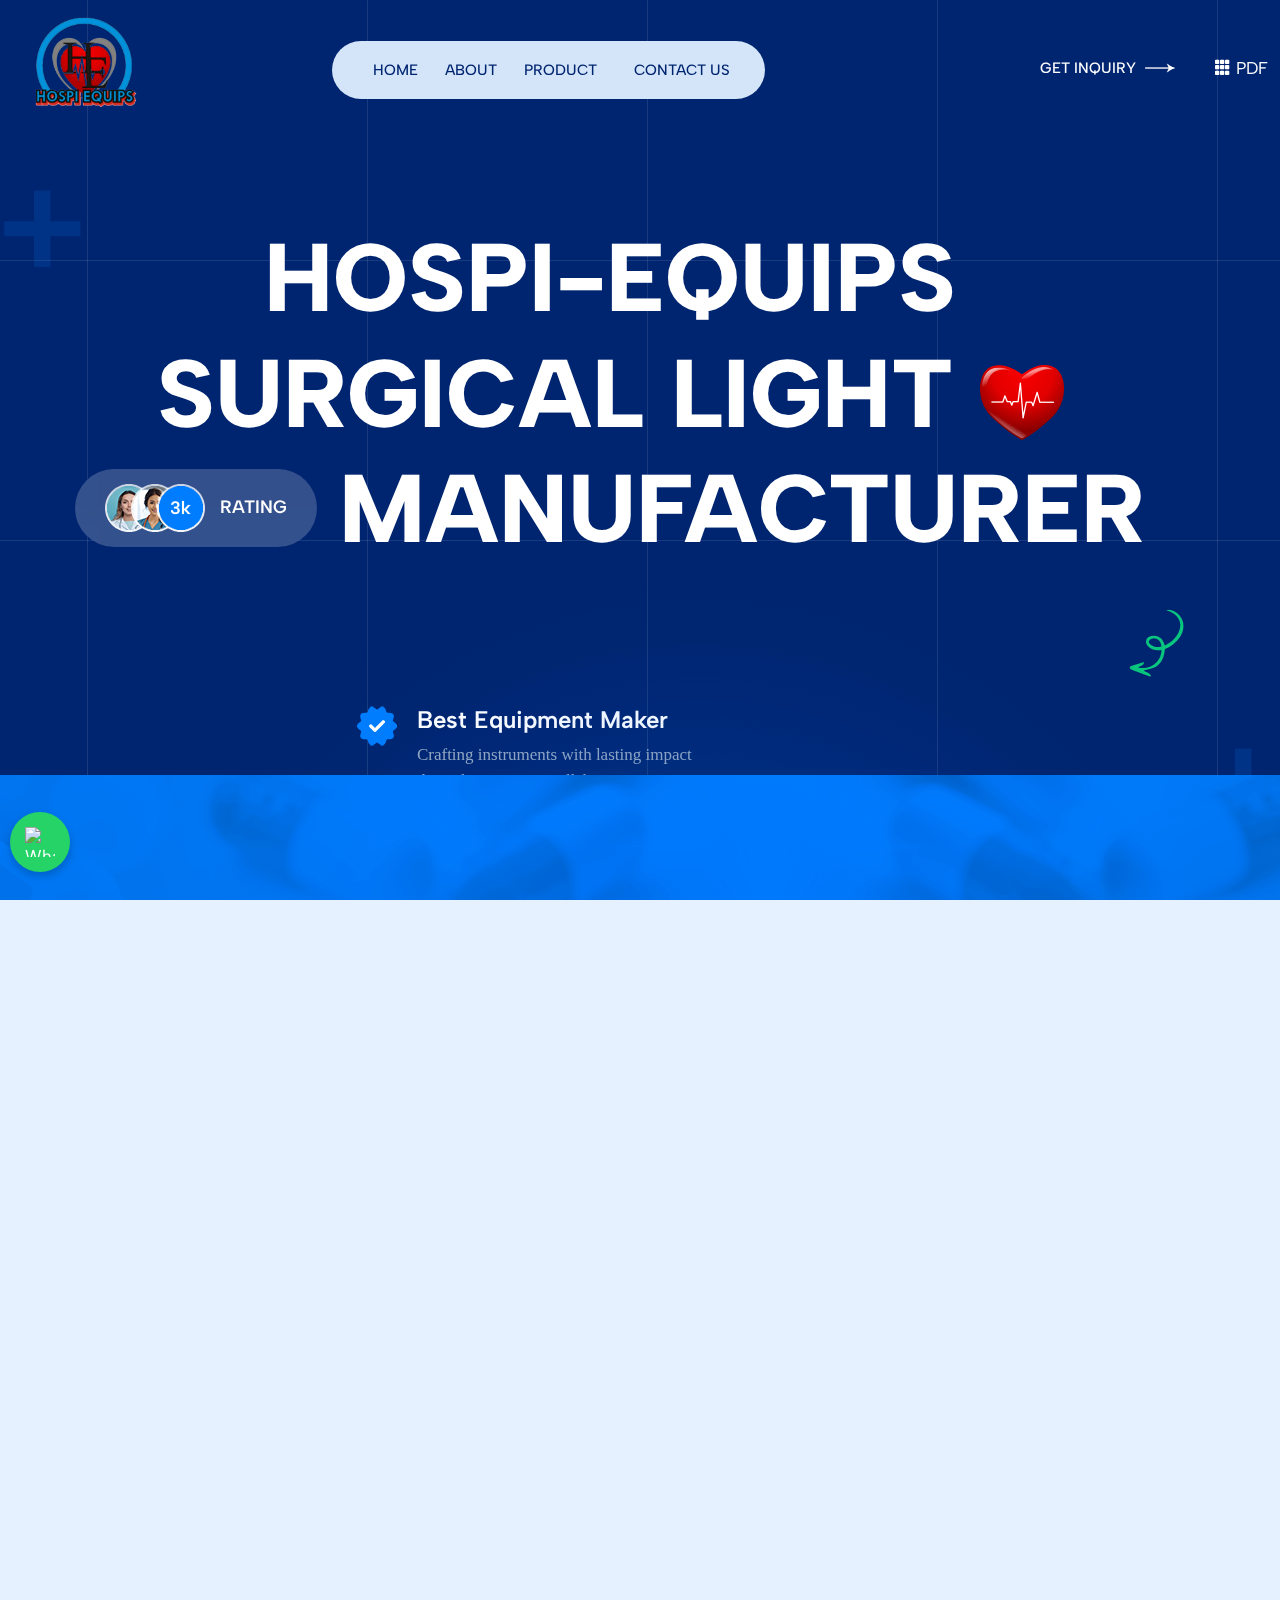
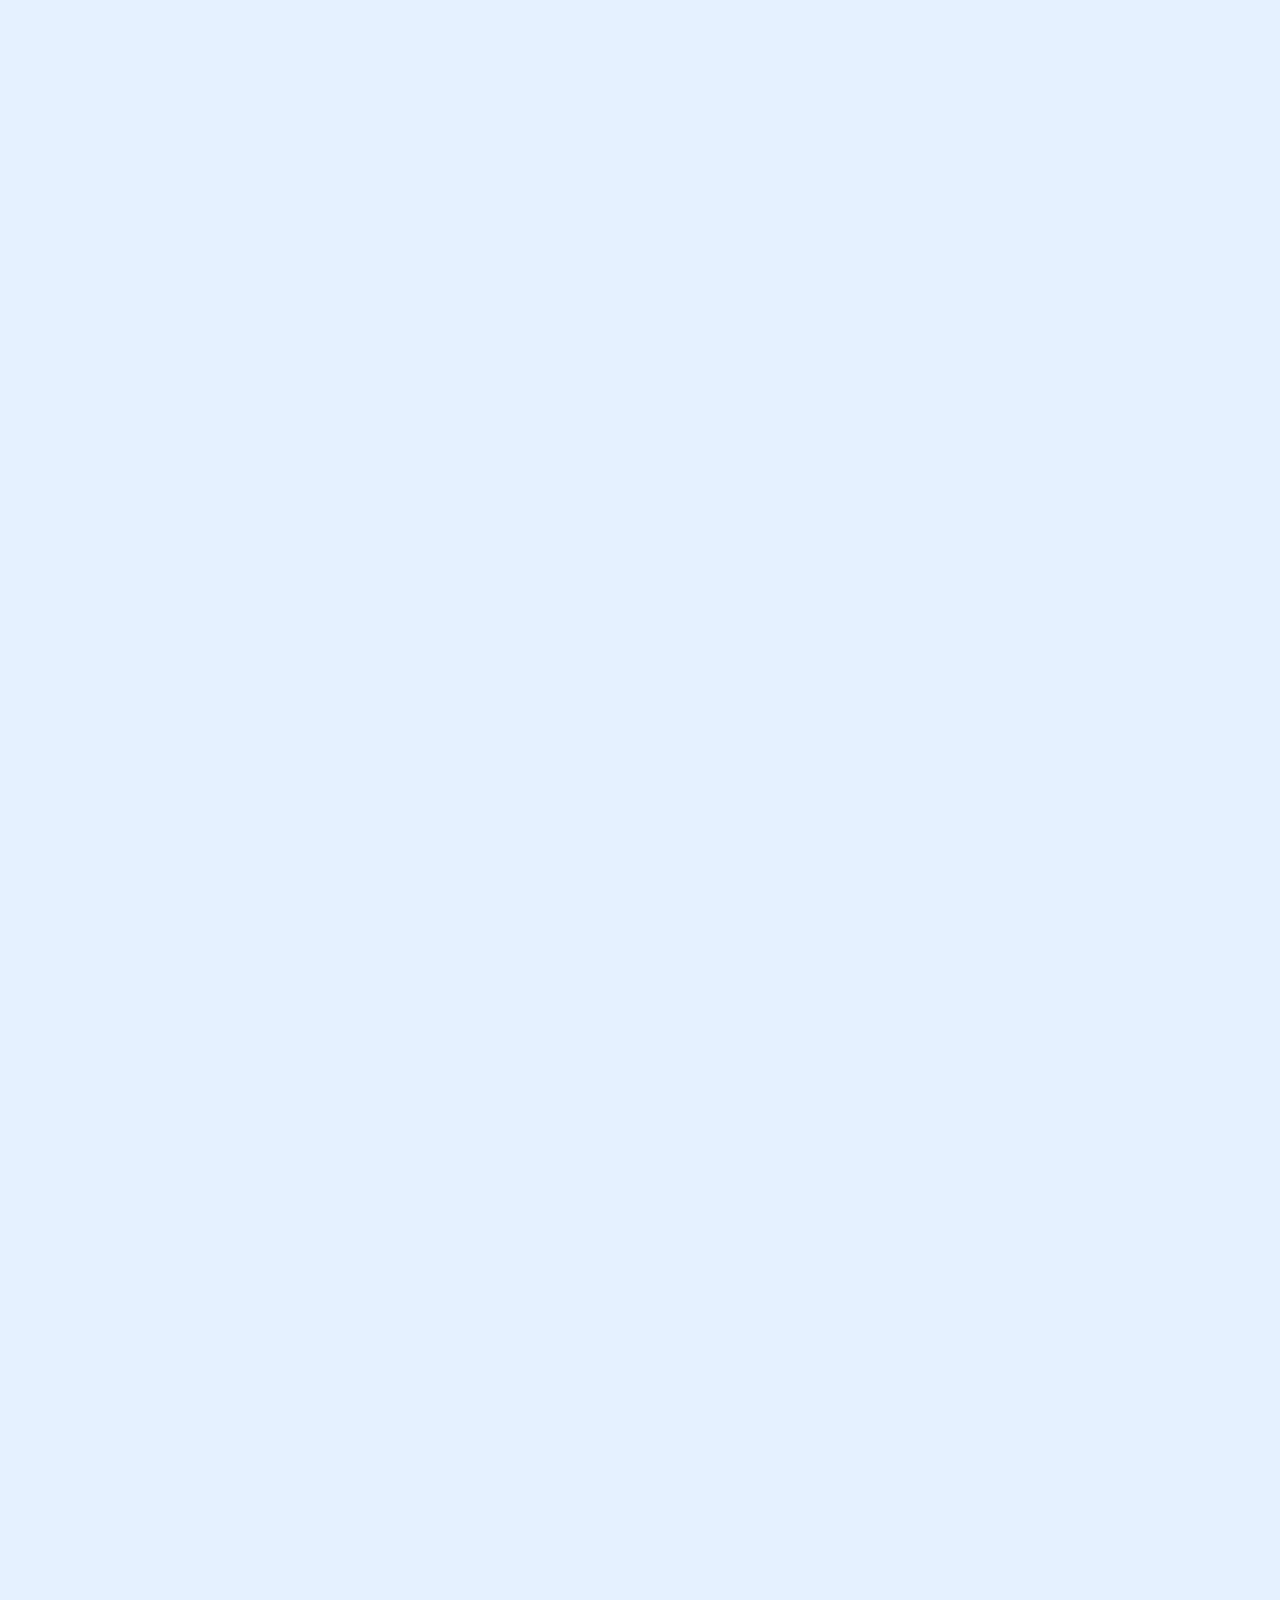
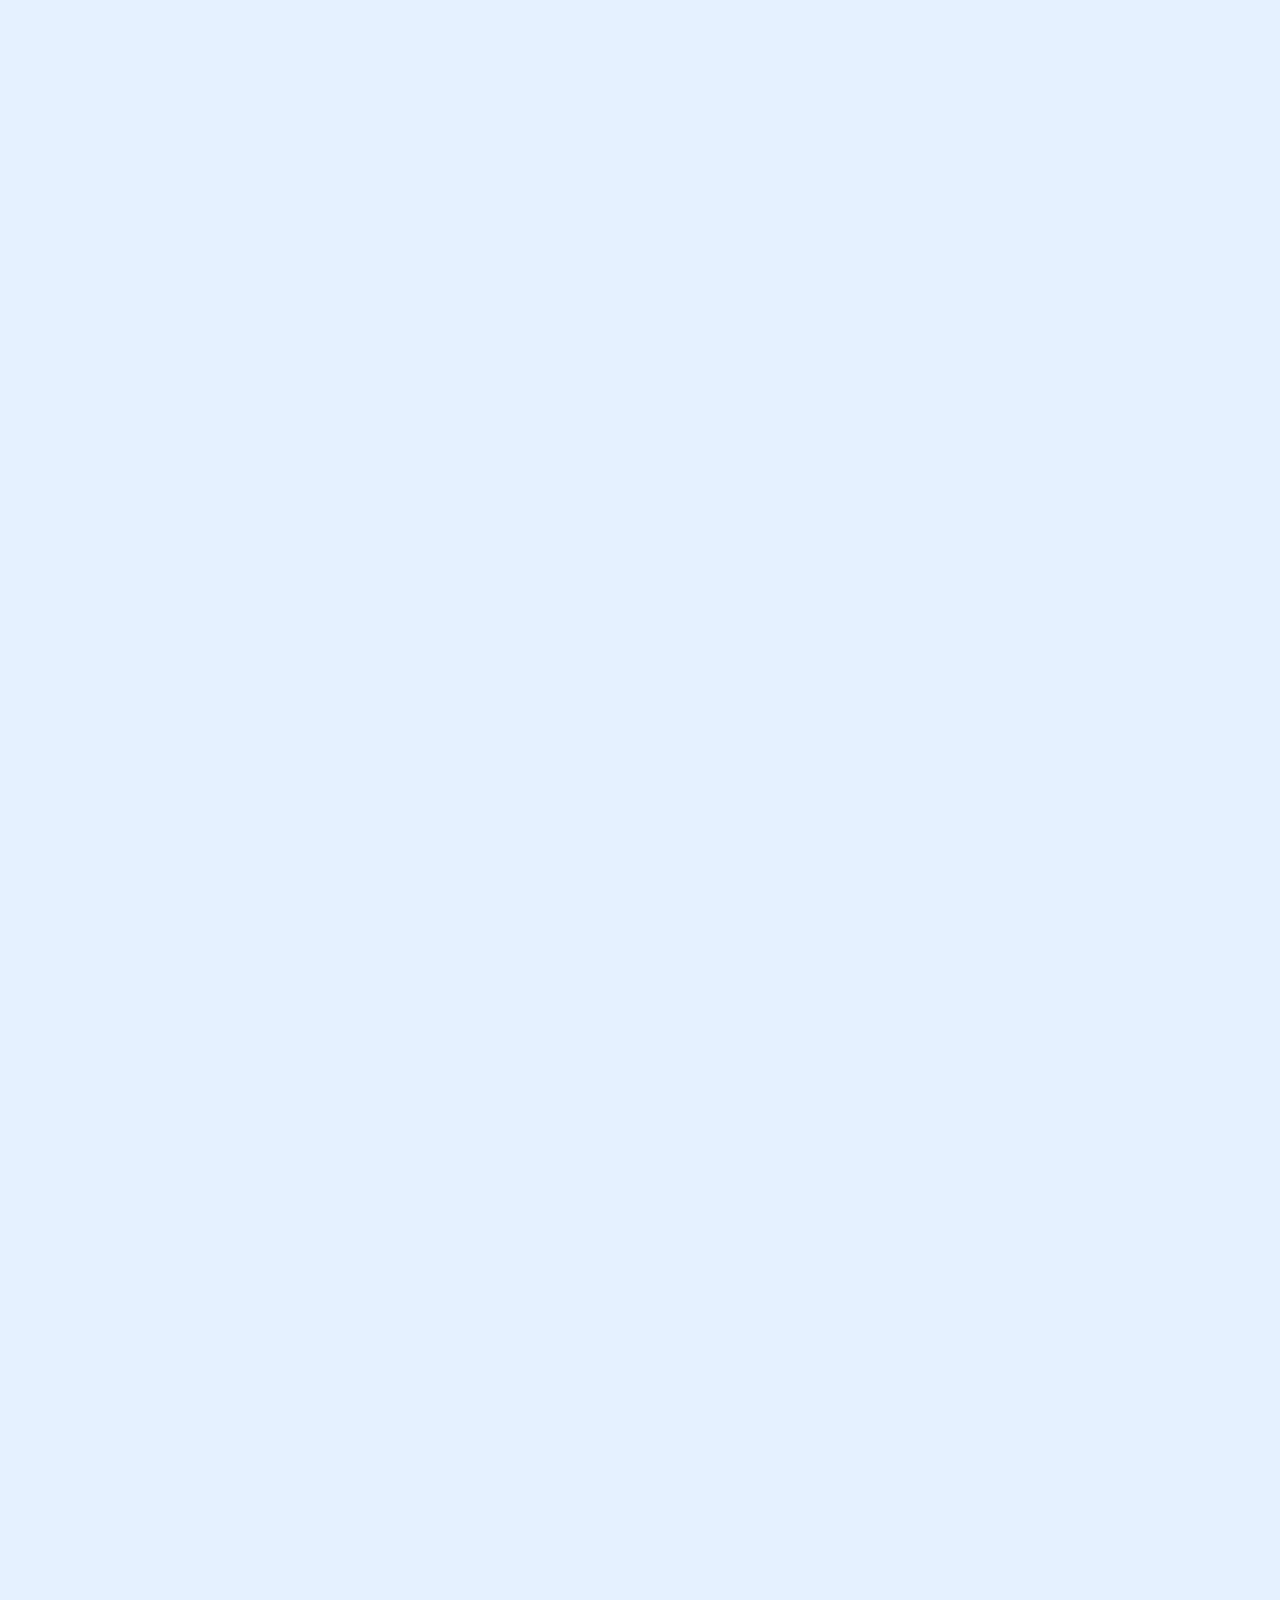
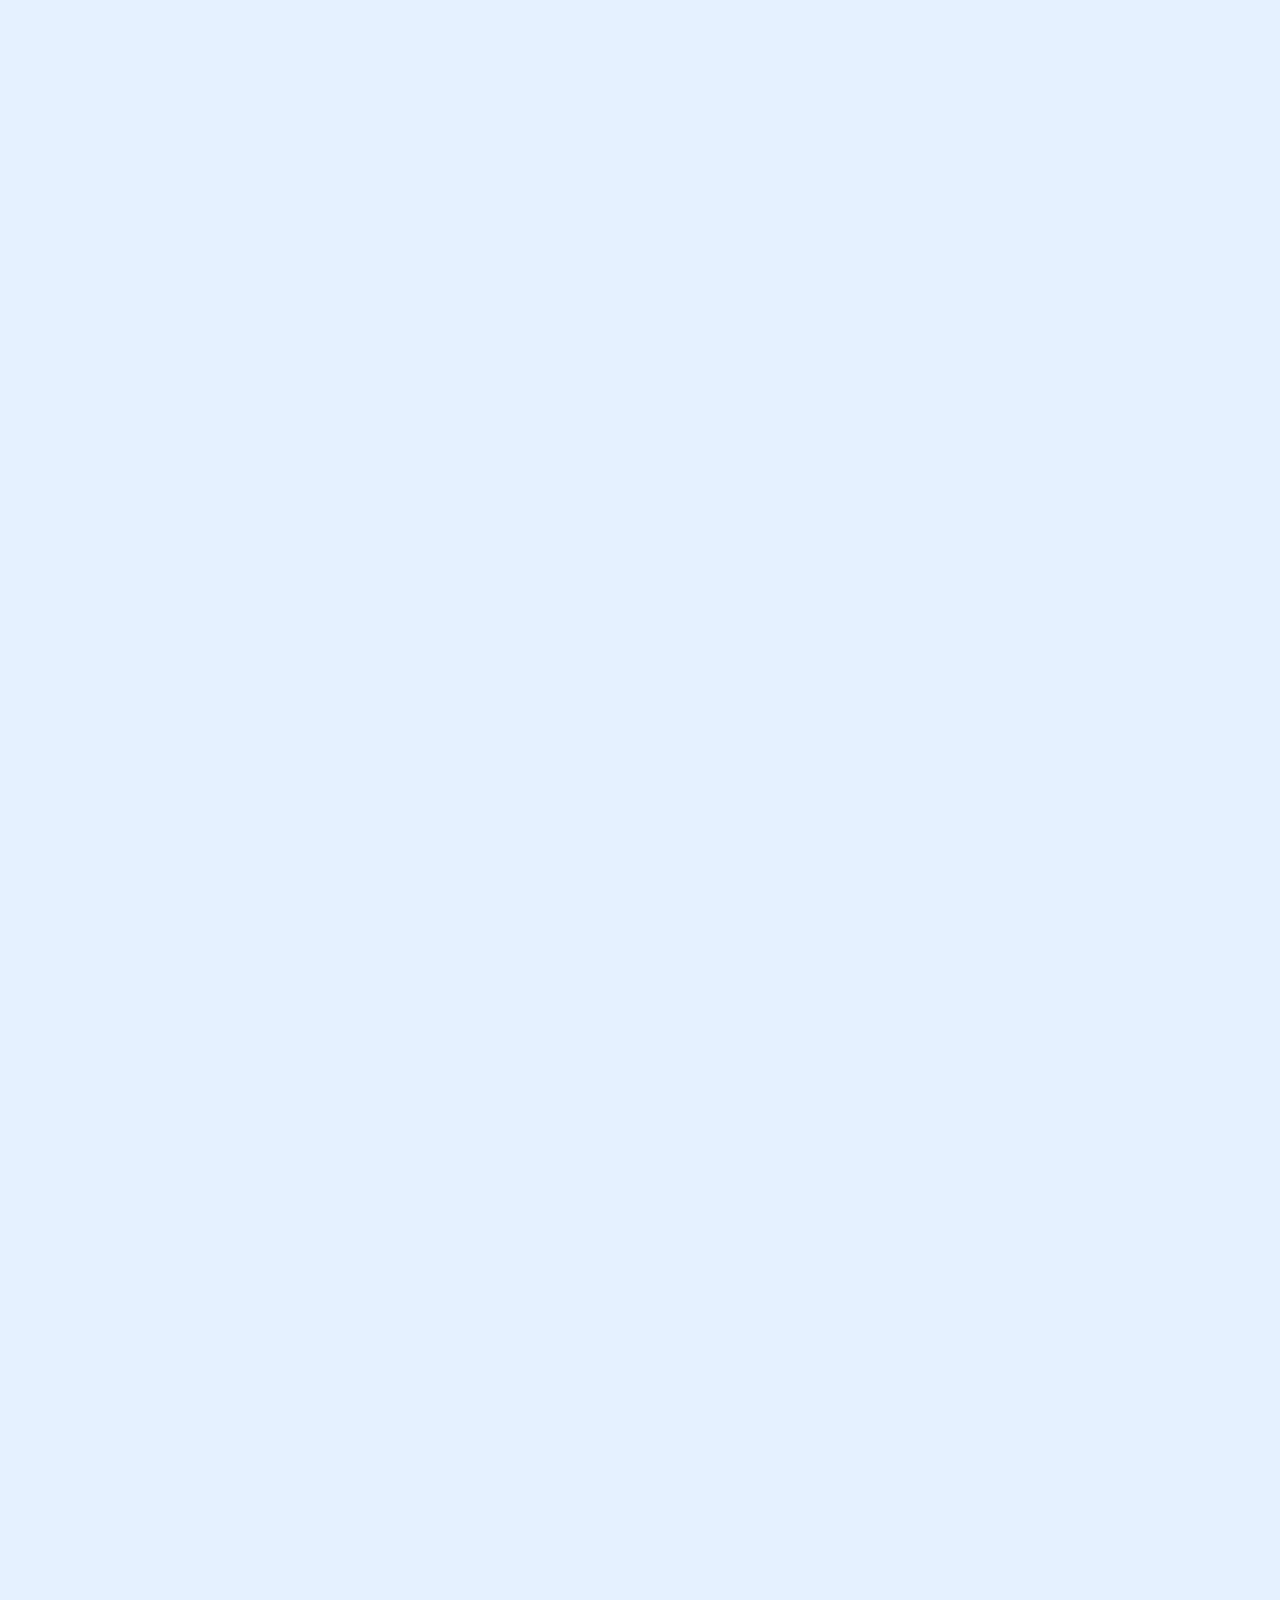
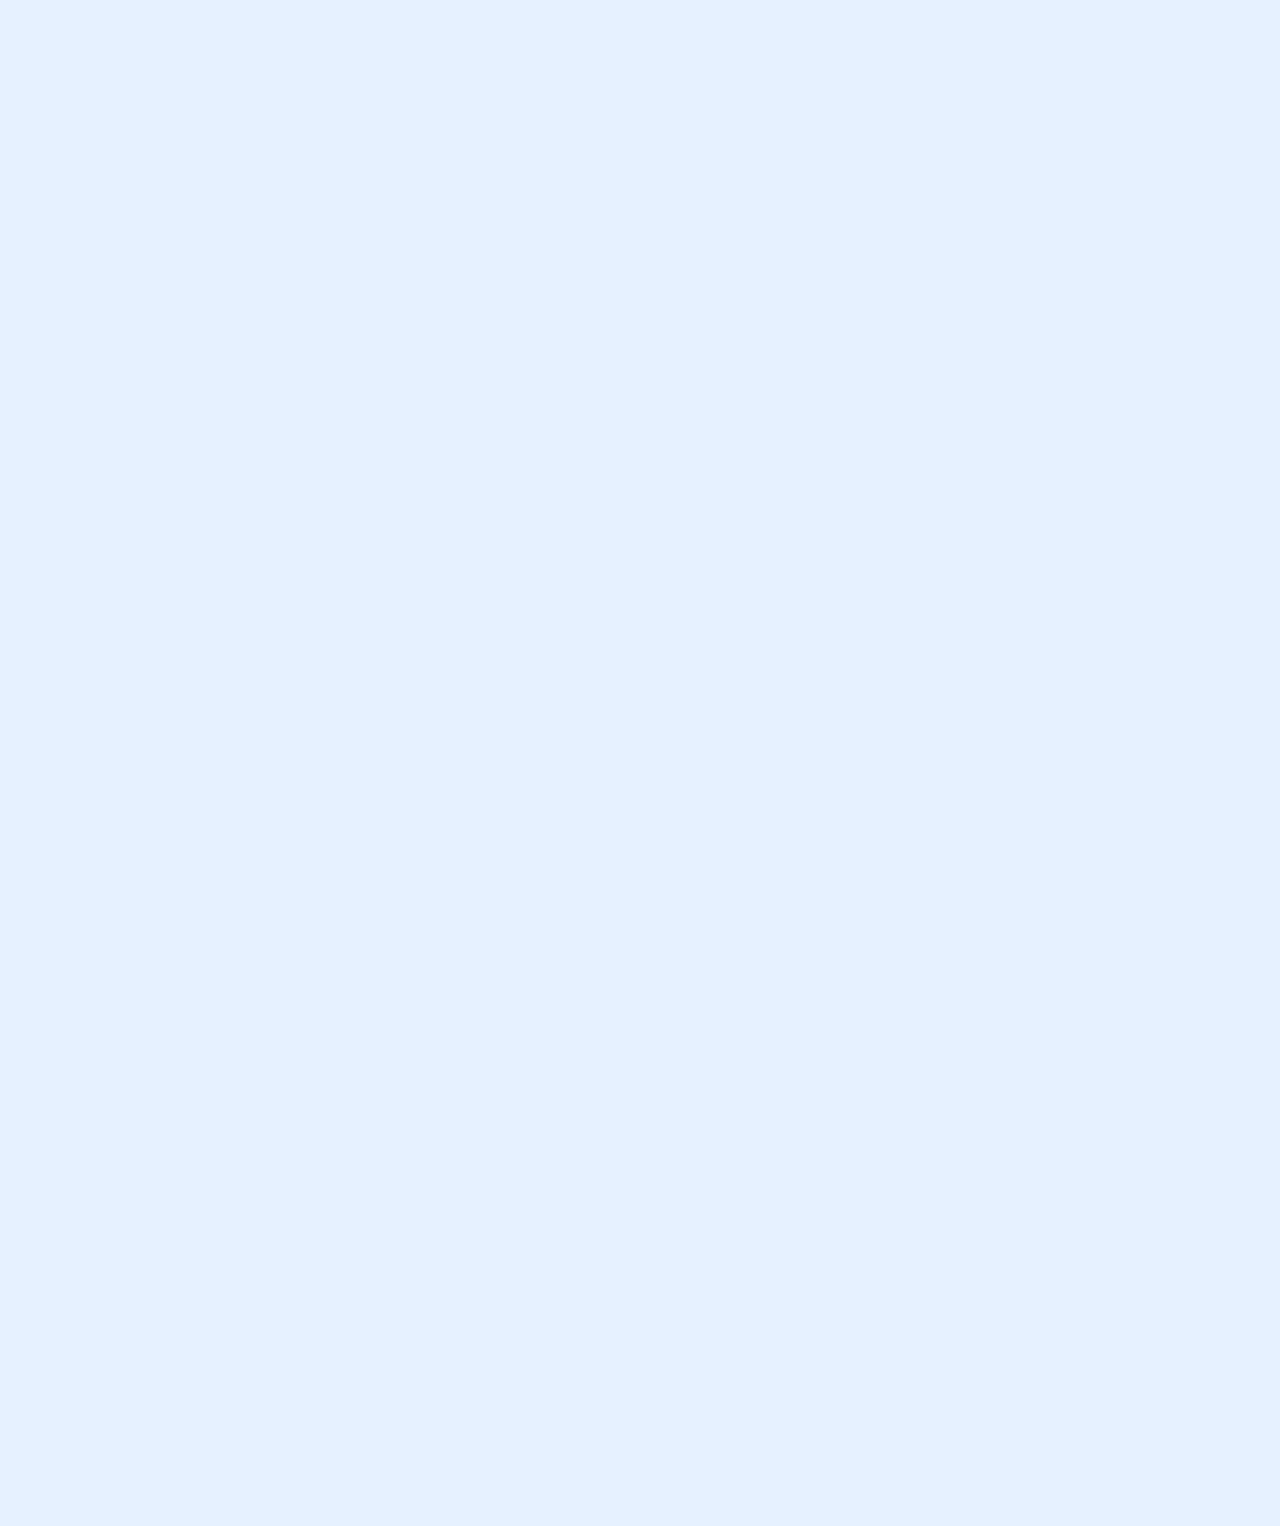
==== commit 469e027f: "add new product img" ====
--- a/index.html
+++ b/index.html
@@ -120,7 +120,7 @@
               <img src="assets/images/logohh.png" alt="logo" class="img-fluid w-50 mt-3">
             </a>
             <a class="main_sticky" href="#" title="mediic">
-              <img src="assets/images/logohh.png" alt="logo" class="img-fluid w-50 mt-3">
+              <img src="assets/images/logohh2.png" alt="logo" class="img-fluid w-50 mt-3">
             </a>
           </div>
         </div>
@@ -760,7 +760,7 @@
         
          <!-- Start product section   -->
       <div class="project-section">
-        <div class="container">
+        <div class="container2">
           <!-- New Header Section -->
           <div class="row">
             <div class="col-12 text-center mb-3">
@@ -777,19 +777,89 @@
           <div class="col-lg-12">
             <div class="single-project-box" data-aos="zoom-out">
               <div class="project-thumb">
-                <img src="assets/images/resource/1.png" alt="" />
+                <img src="assets/images/resource/l1.png" alt="" />
+                <div class="project-content">
+                  <h5>Product : PARI'S 80+80</h5>
+                  <h2>Feature section</h2>
+                  <div class="row">
+                    <div class="col-8">
+                      <p>&bull; 1,80,000 Lux Power</p>
+                    </div>
+                    <div class="col-12">
+                      <p>&bull; Color Rendering Index : 95</p>
+                    </div>
+                    <div class="col-12">
+                      <p>&bull; White and yellow combination</p>
+                    </div>
+                    <div class="col-12">
+                      <p>&bull; Number of Led : 80+80</p>
+                    </div>
+                    <div class="col-12">
+                      <p>&bull; Power Supply 220/50hz</p>
+                    </div>
+                  </div>
+                  <div class="project-icon cursor-scale small">
+                    <a href="https://wa.me/919810715757">inquiry</a>
+                  </div>
+                </div>
+              </div>
+            </div>
+          </div>
+  
+          <div class="col-lg-12">
+            <div class="single-project-box" data-aos="zoom-in-right">
+              <div class="project-thumb">
+                <img src="assets/images/resource/l2.png" alt="" />
                 <div class="project-content">
                   <h5>Product : PARI'S 80</h5>
                   <h2>Feature section</h2>
                   <div class="row">
                     <div class="col-8">
-                      <p>&bull; 2,00,000 Lux Power</p>
+                      <p>&bull;1,80,000 Lux Power</p>
+                    </div>
+                    <div class="col-4">
+                      <p>&bull; 80 LED</p>
+                    </div>
+                    <div class="col-12">
+                      <p>&bull; power supply : 220/50hz</p>
+                    </div>
+                    <div class="col-12">
+                      <p>&bull; LED Average : >50000hrs</p>
+                    </div>
+                    <div class="col-12">
+                      <p>&bull; Size of light Field : 12-30cm</p>
+                    </div>
+                  </div>
+                  <div class="project-icon cursor-scale small">
+                    <a href="https://wa.me/919810715757">inquiry</a>
+                  </div>
+                </div>
+              </div>
+            </div>
+          </div>
+  
+          <div class="col-lg-12">
+            <div class="single-project-box" data-aos="zoom-in-left">
+              <div class="project-thumb">
+                <img src="assets/images/resource/l3.png" alt="" />
+                <div class="project-content">
+                  <h5>Product : PARI'S 80</h5>
+                  <h2>Feature section</h2>
+                  <div class="row">
+                    <div class="col-8">
+                      <p>&bull;1,80,000 Lux Power</p>
+                    </div>
+                    <div class="col-12">
+                      <p>&bull; Color Rendering Index : 95</p>
+                    </div>
+                    <div class="col-4">
+                      <p>&bull; 80LED</p>
                     </div>
                     <div class="col-6">
-                      <p>&bull; 80 LED</p>
-                    </div>
-                    <div class="col-12">
-                      <p>&bull; White and yellow combination</p>
+                      <p>&bull; Light Size : 12-30cm</p>
+                    </div>
+                    <div class="col-12">
+                      <p>&bull; Power Supply : 220/50hz</p>
                     </div>
                   </div>
                   <div class="project-icon cursor-scale small">
@@ -803,7 +873,71 @@
           <div class="col-lg-12">
             <div class="single-project-box" data-aos="zoom-in-right">
               <div class="project-thumb">
-                <img src="assets/images/resource/2.png" alt="" />
+                <img src="assets/images/resource/l4.png" alt="" />
+                <div class="project-content">
+                  <h5>Product : PARI'S 80</h5>
+                  <h2>Feature section</h2>
+                  <div class="row">
+                    <div class="col-8">
+                      <p>&bull;1,80,000 Lux Power</p>
+                    </div>
+                    <div class="col-4">
+                      <p>&bull; 80 LED</p>
+                    </div>
+                    <div class="col-12">
+                      <p>&bull; Color Rendering Index : 95</p>
+                    </div>
+                    <div class="col-12">
+                      <p>&bull; Adjustable Focus By Handle</p>
+                    </div>
+                    <div class="col-12">
+                      <p>&bull; Color Rendering index 93</p>
+                    </div>
+                    
+                  </div>
+                  <div class="project-icon cursor-scale small">
+                    <a href="https://wa.me/919810715757">inquiry</a>
+                  </div>
+                </div>
+              </div>
+            </div>
+          </div>
+          <div class="col-lg-12">
+            <div class="single-project-box" data-aos="zoom-in-right">
+              <div class="project-thumb">
+                <img src="assets/images/resource/l5.png" alt="" />
+                <div class="project-content">
+                  <h5>Product : PARI'S 48+48</h5>
+                  <h2>Feature section</h2>
+                  <div class="row">
+                    <div class="col-8">
+                      <p>&bull;1,60,000*2 Lux Power</p>
+                    </div>
+                    <div class="col-4">
+                      <p>&bull; 48+48 LED</p>
+                    </div>
+                    <div class="col-12">
+                      <p>&bull; Color Rendering Index : 95</p>
+                    </div>
+                    <div class="col-12">
+                      <p>&bull; Colour Temp : 4000-5000k</p>
+                    </div>
+                    <div class="col-12">
+                      <p>&bull; Power Supply : 220/50hz</p>
+                    </div>
+                    
+                  </div>
+                  <div class="project-icon cursor-scale small">
+                    <a href="https://wa.me/919810715757">inquiry</a>
+                  </div>
+                </div>
+              </div>
+            </div>
+          </div>
+          <div class="col-lg-12">
+            <div class="single-project-box" data-aos="zoom-in-right">
+              <div class="project-thumb">
+                <img src="assets/images/resource/l6.png" alt="" />
                 <div class="project-content">
                   <h5>Product : PARI'S 48</h5>
                   <h2>Feature section</h2>
@@ -812,133 +946,13 @@
                       <p>&bull;1,60,000 Lux Power</p>
                     </div>
                     <div class="col-4">
-                      <p>&bull; 80 LED</p>
-                    </div>
-                    <div class="col-12">
-                      <p>&bull; White and yellow combination</p>
-                    </div>
-                    <div class="col-12">
-                      <p>&bull; Ultra Narrow Focus Area</p>
-                    </div>
-                    <div class="col-12">
-                      <p>&bull; Focus Size 160mm</p>
-                    </div>
-                    
-                  </div>
-                  <div class="project-icon cursor-scale small">
-                    <a href="https://wa.me/919810715757">inquiry</a>
-                  </div>
-                </div>
-              </div>
-            </div>
-          </div>
-  
-          <div class="col-lg-12">
-            <div class="single-project-box" data-aos="zoom-in-left">
-              <div class="project-thumb">
-                <img src="assets/images/resource/3.png" alt="" />
-                <div class="project-content">
-                  <h5>Product : PARI'S 24</h5>
-                  <h2>Feature section</h2>
-                  <div class="row">
-                    <div class="col-8">
-                      <p>&bull;1,10,000 Lux Power</p>
-                    </div>
-                    <div class="col-6">
-                      <p>&bull; 24 LED</p>
-                    </div>
-                    <div class="col-12">
-                      <p>&bull; White and yellow combination</p>
-                    </div>
-                  </div>
-                  <div class="project-icon cursor-scale small">
-                    <a href="https://wa.me/919810715757">inquiry</a>
-                  </div>
-                </div>
-              </div>
-            </div>
-          </div>
-  
-          <div class="col-lg-12">
-            <div class="single-project-box" data-aos="zoom-in-right">
-              <div class="project-thumb">
-                <img src="assets/images/resource/4.png" alt="" />
-                <div class="project-content">
-                  <h5>Product : PARI'S 80 MINI</h5>
-                  <h2>Feature section</h2>
-                  <div class="row">
-                    <div class="col-8">
-                      <p>&bull;1,50,000 Lux Power</p>
-                    </div>
-                    <div class="col-4">
-                      <p>&bull; 80 LED</p>
-                    </div>
-                    <div class="col-12">
-                      <p>&bull; White and yellow combination</p>
-                    </div>
-                    <div class="col-12">
-                      <p>&bull; Adjustable Focus By Handle</p>
-                    </div>
-                    <div class="col-12">
-                      <p>&bull; Color Rendering index 93</p>
-                    </div>
-                    
-                  </div>
-                  <div class="project-icon cursor-scale small">
-                    <a href="https://wa.me/919810715757">inquiry</a>
-                  </div>
-                </div>
-              </div>
-            </div>
-          </div>
-          <div class="col-lg-12">
-            <div class="single-project-box" data-aos="zoom-in-right">
-              <div class="project-thumb">
-                <img src="assets/images/resource/5.png" alt="" />
-                <div class="project-content">
-                  <h5>Product : Hexa OT Light</h5>
-                  <h2>Feature section</h2>
-                  <div class="row">
-                    <div class="col-8">
-                      <p>&bull;1,60,000 Lux Power</p>
-                    </div>
-                    <div class="col-4">
                       <p>&bull; 48 LED</p>
                     </div>
                     <div class="col-12">
-                      <p>&bull; White and yellow combination</p>
-                    </div>
-                    <div class="col-12">
-                      <p>&bull; Ultra Narrow Focus Area</p>
-                    </div>
-                    <div class="col-12">
-                      <p>&bull; Focus Size 160mm</p>
-                    </div>
-                    
-                  </div>
-                  <div class="project-icon cursor-scale small">
-                    <a href="https://wa.me/919810715757">inquiry</a>
-                  </div>
-                </div>
-              </div>
-            </div>
-          </div>
-          <div class="col-lg-12">
-            <div class="single-project-box" data-aos="zoom-in-right">
-              <div class="project-thumb">
-                <img src="assets/images/resource/6.png" alt="" />
-                <div class="project-content">
-                  <h5>Product : Vision OT Light</h5>
-                  <h2>Feature section</h2>
-                  <div class="row">
-                    <div class="col-8">
-                      <p>&bull;1,60,000 Lux Power</p>
-                    </div>
-                    <div class="col-4">
-                      <p>&bull; 80 LED</p>
-                    </div>
-                    <div class="col-12">
-                      <p>&bull; White and yellow combination</p>
+                      <p>&bull; P-Supply : 220/50hz</p>
+                    </div>
+                    <div class="col-12">
+                      <p>&bull; Colour Temp : 4000-5000k</p>
                     </div>
                     <div class="col-12">
                       <p>&bull; Ultra Narrow Focus Area</p>
@@ -964,9 +978,12 @@
     </div>
   </div>  
   <!-- End product section  -->
-     <!-- Start product section   -->
+
+
+
+     <!-- Start product section -->
   <div class="project-section">
-    <div class="container">
+    <div class="container2">
       <!-- New Header Section -->
       <div class="row">
         <div class="col-12 text-left mb-4">
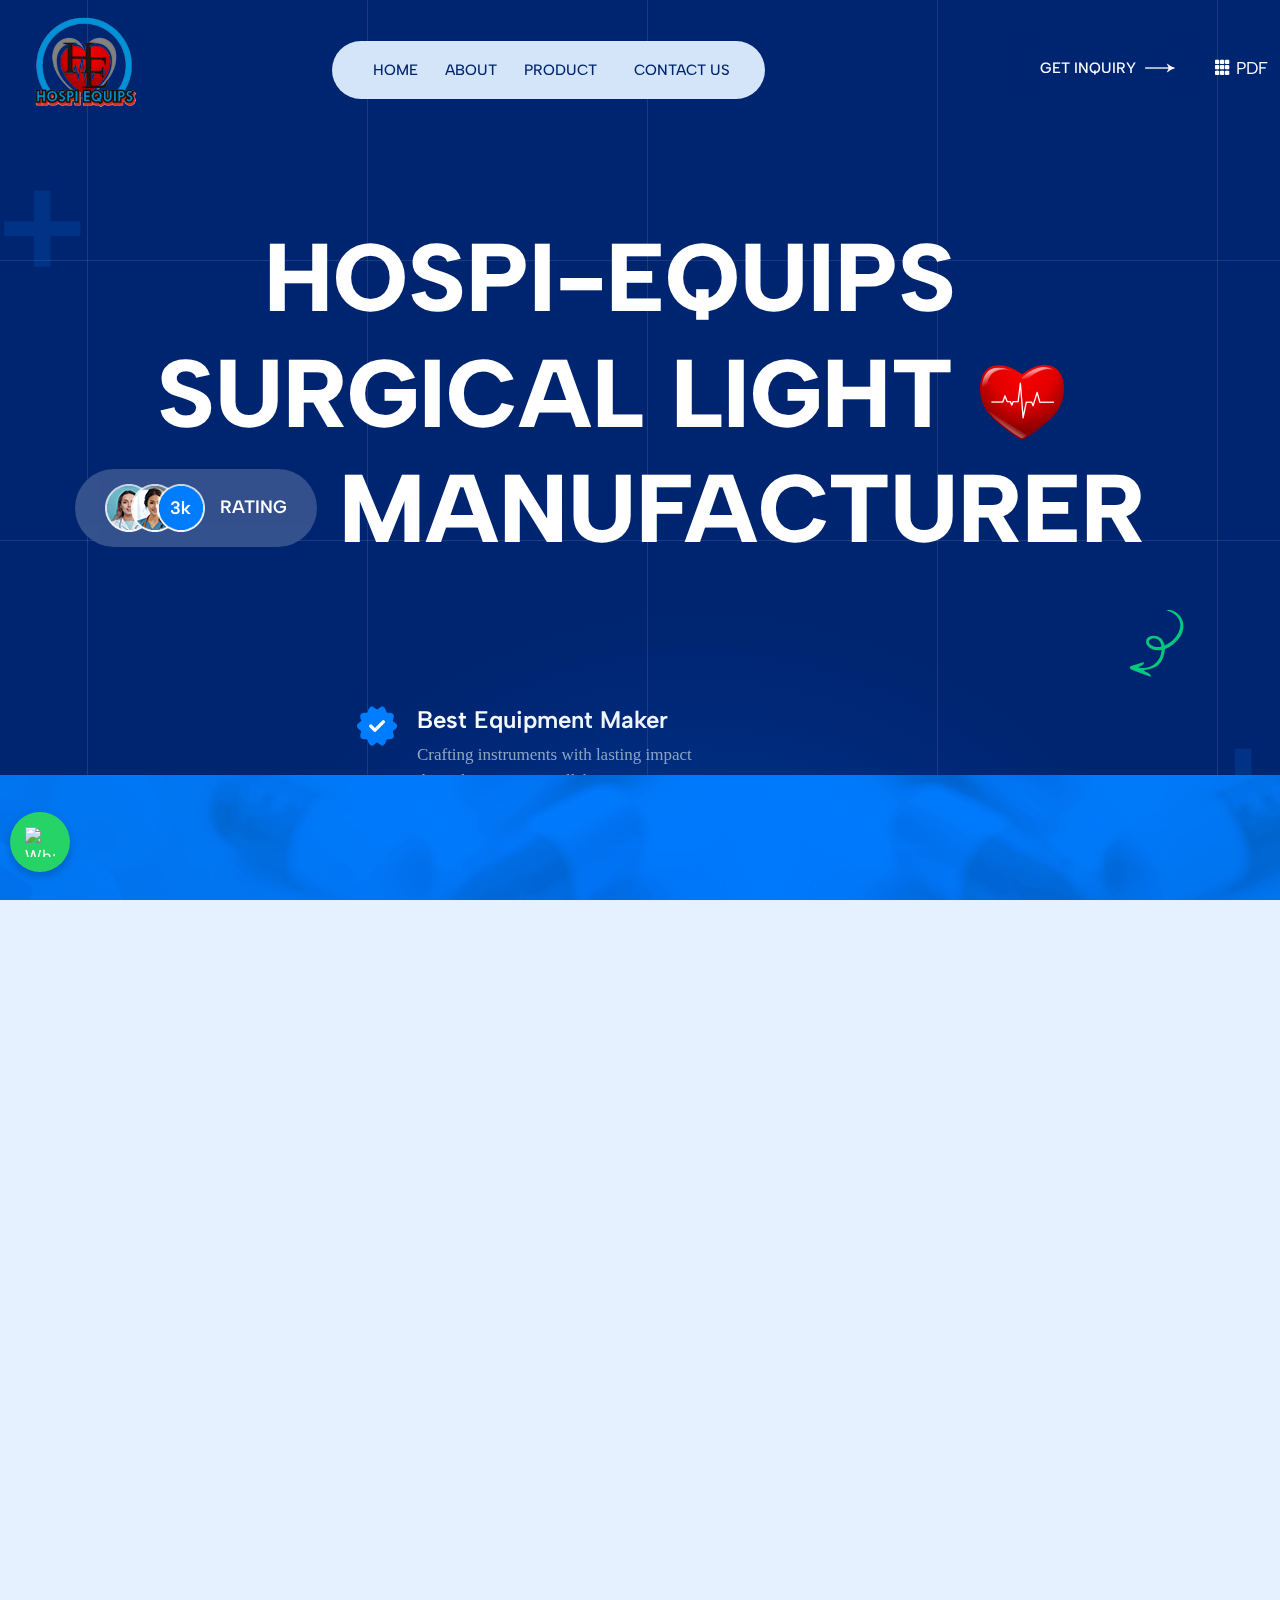
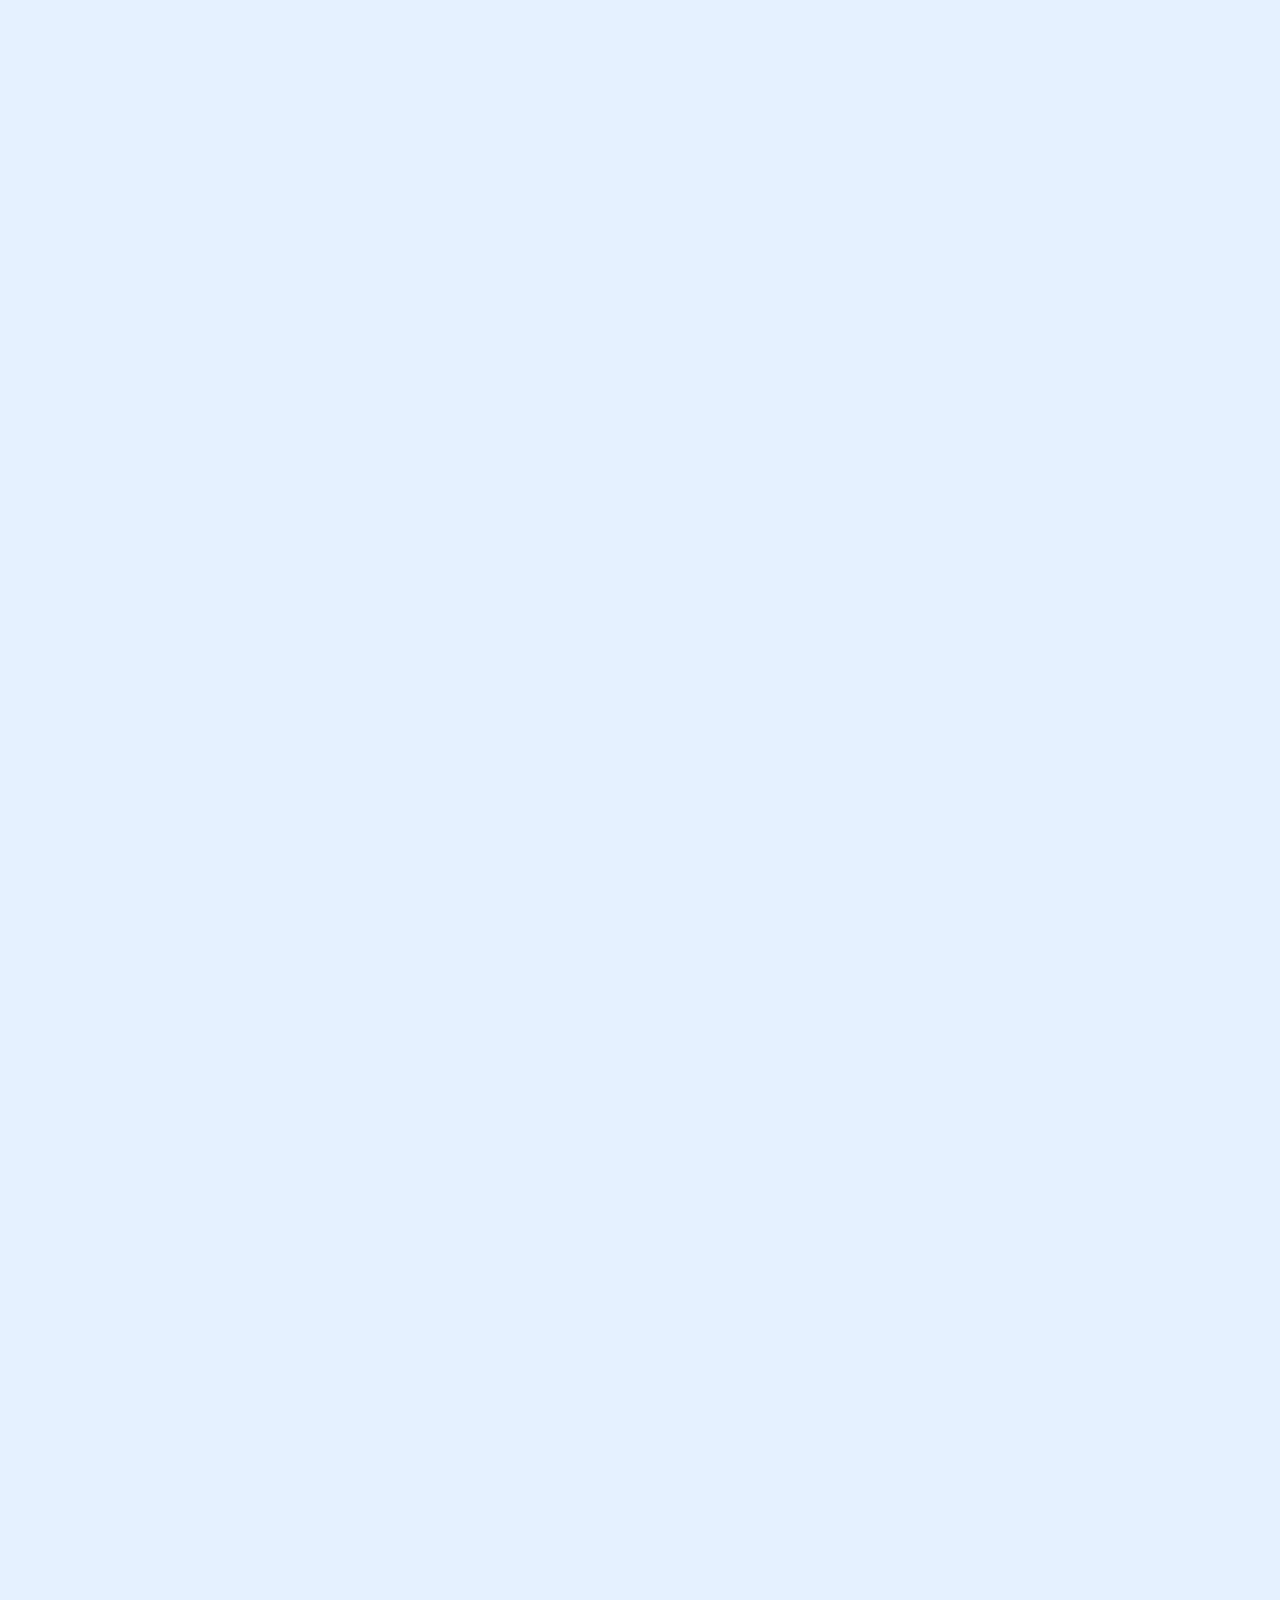
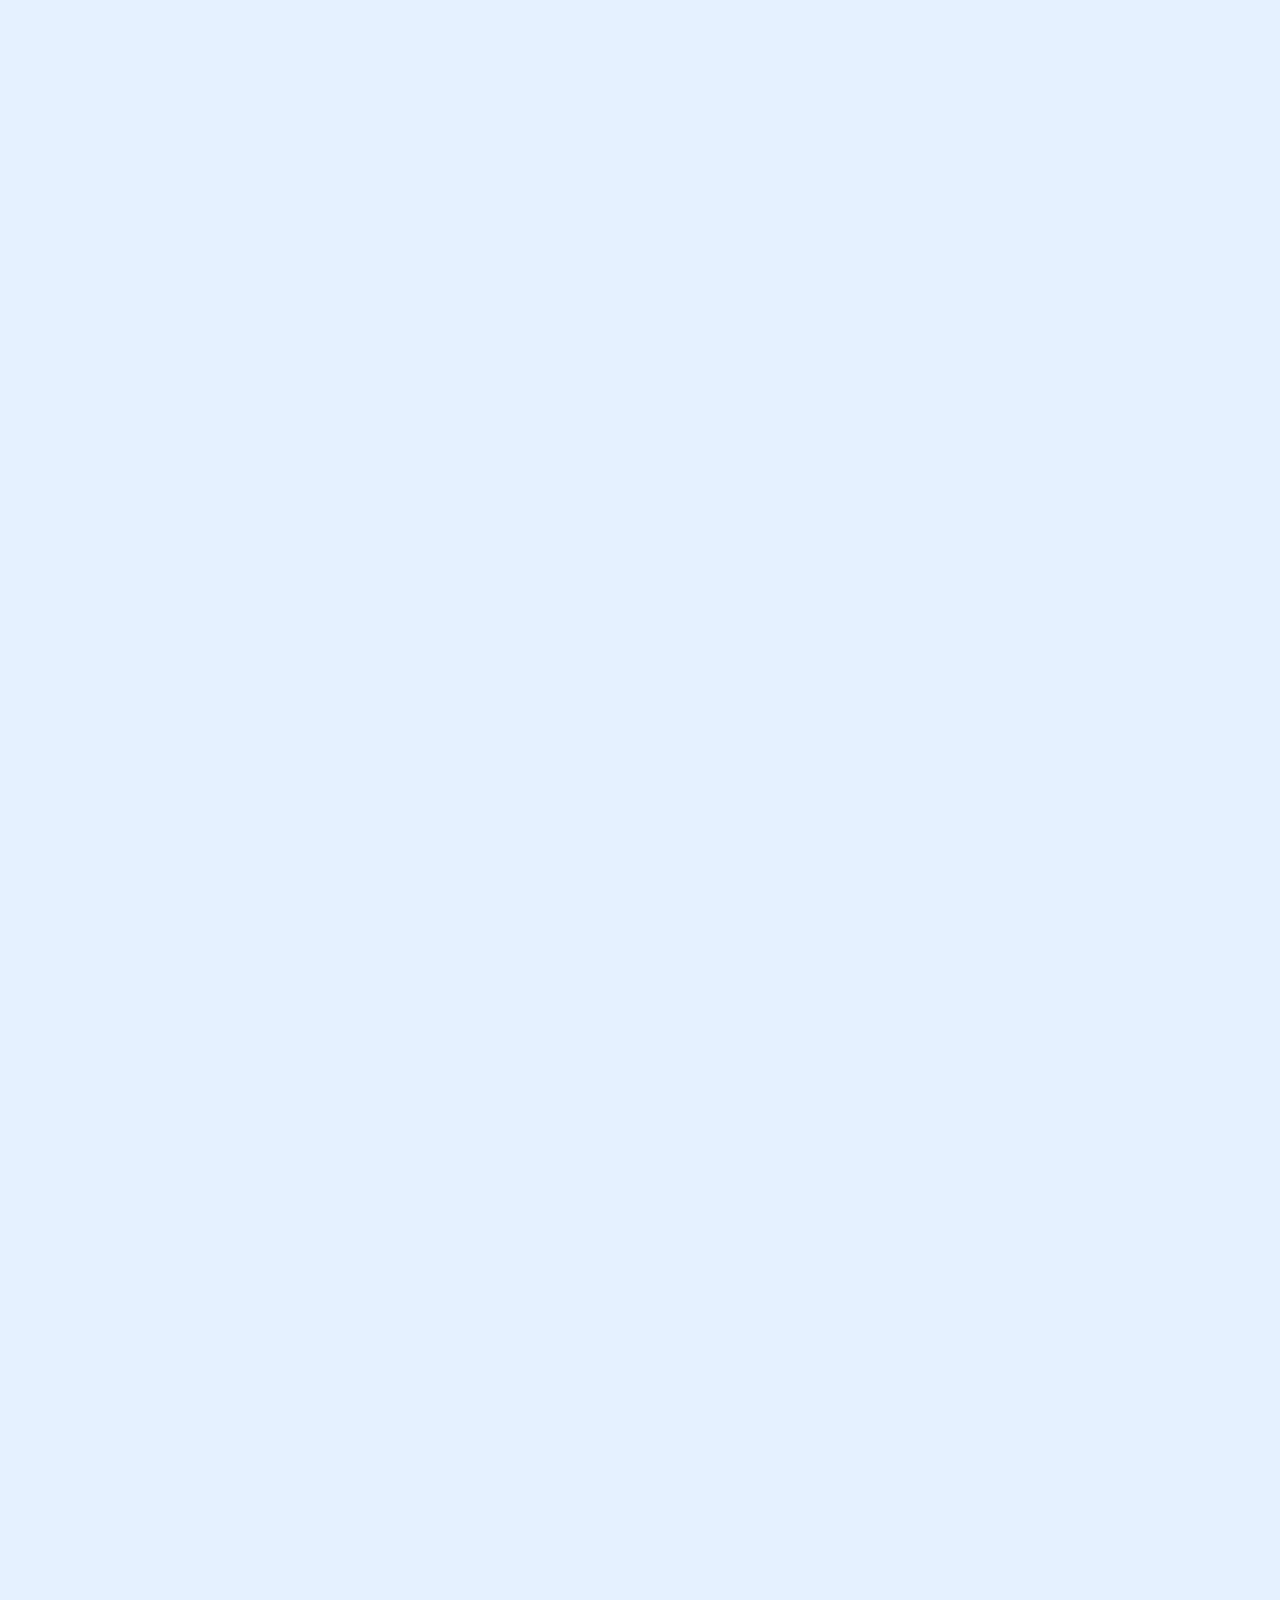
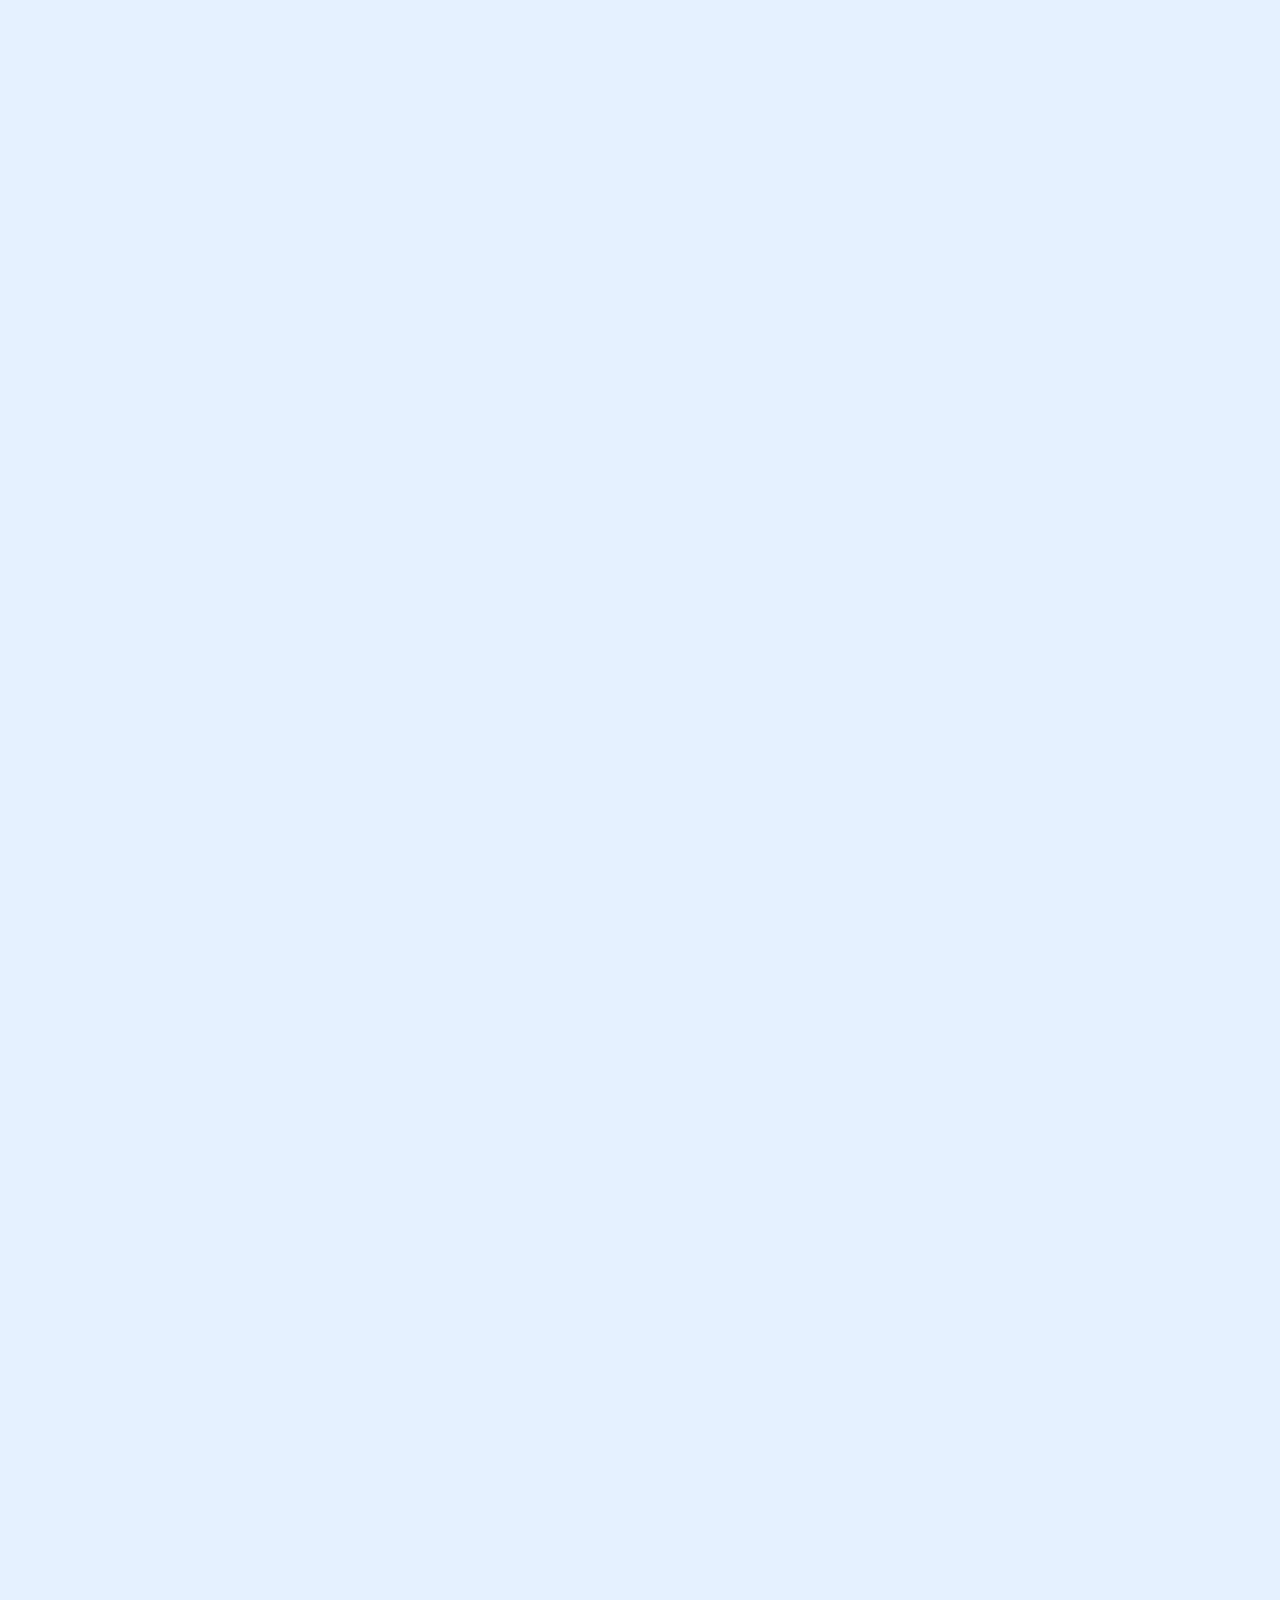
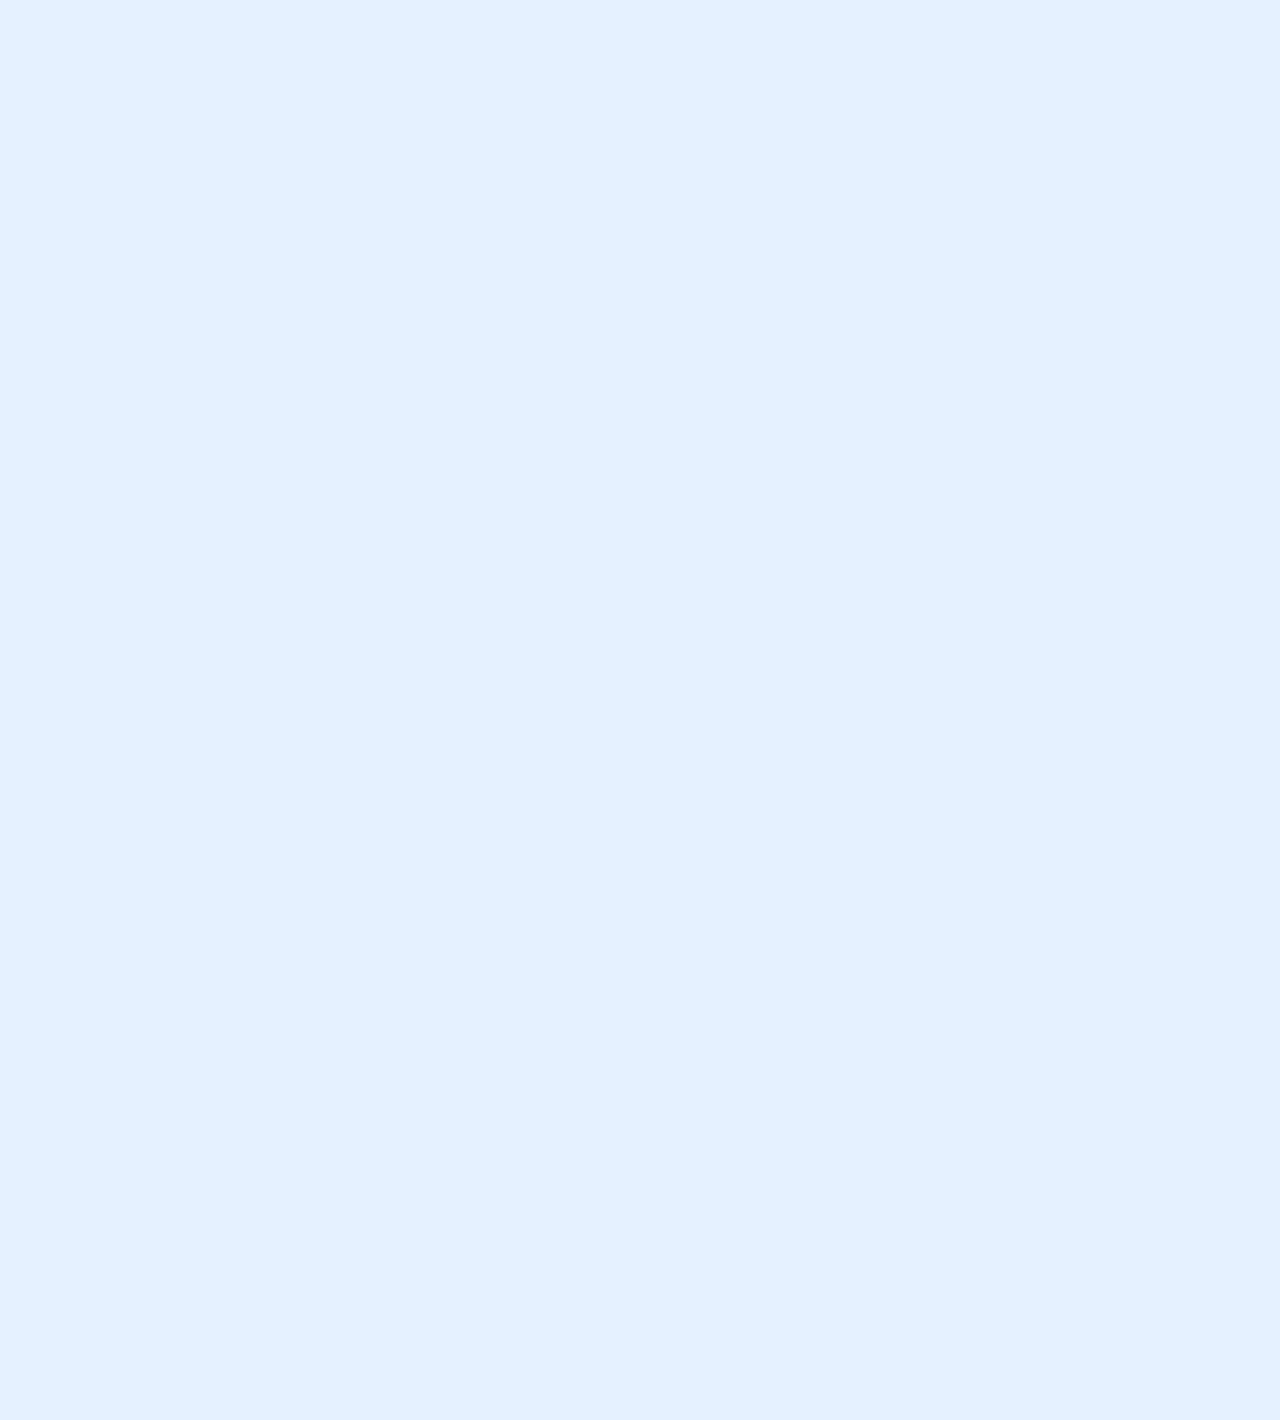
==== commit 9d44380d: "add all the product and create two  page ot_light and ot_table" ====
--- a/index.html
+++ b/index.html
@@ -145,13 +145,13 @@
                 <a class="mdy-hover cursor-scale small" href="about.html">About</a>
               </li>
               <li>
-                <a class="mdy-hover cursor-scale small" href="product.html">Product</a>
+                <a class="mdy-hover cursor-scale small">Product</a>
                 <ul class="sub-menu">
                   <li>
-                    <a href="about.html">Operation Theater Lights</a>
+                    <a href="OT_Light_product.html">Operation Theater Lights</a>
                   </li>
                   <li>
-                    <a href="service.html">Operation Theater Lights</a>
+                    <a href="OT_Table_product.html">Operation Theater Tables</a>
                   </li>
                   </li>
                 </ul>
@@ -201,7 +201,7 @@
               <div class="header-button">
                 <a href="https://wa.me/919810715757">
                   Get Inquiry
-                  <img src="assets/images/resource/arrow.png" alt="">
+                  <img src="assets/images/resource/arrow.png" alt="pdf">
                   <div class="mediic-hover-btn hover-btn"></div>
                   <div class="mediic-hover-btn hover-btn2"></div>
                   <div class="mediic-hover-btn hover-btn3"></div>
@@ -249,41 +249,14 @@
           </li>
           <li>
             <a class="mdy-hover" href="product.html">Product</a>
-            <!-- <ul class="sub-menu">
+            <ul class="sub-menu">
               <li>
-                <a href="about.html">About Us</a>
+                <a href="#">Operation Theater Lights</a>
               </li>
               <li>
-                <a href="service.html">Our Service</a>
+                <a href="#">Operation Theater Lights</a>
               </li>
-              <li>
-                <a href="team.html">Our Team</a>
-              </li>
-              <li>
-                <a href="team-details.html">Team Details</a>
-              </li>
-              <li>
-                <a href="https://wa.me/919810715757">Project</a>
-              </li>
-              <li>
-                <a href="https://wa.me/919810715757">Project Details</a>
-              </li>
-              <li>
-                <a href="appointment.html">Appointment</a>
-              </li>
-              <li>
-                <a href="testimonial.html">Testimonial</a>
-              </li>
-              <li>
-                <a href="404.html">404</a>
-              </li>
-              <li>
-                <a href="faq.html">Faqs</a>
-              </li>
-              <li>
-                <a href="contact.html">Contact Us</a>
-              </li>
-            </ul> -->
+            </ul>
           </li>
           <!-- <li> -->
             <!-- <a class="mdy-hover" href="#">Services</a> -->
@@ -313,8 +286,7 @@
         <!--==================================================-->
         <!-- Start mediic Hero Section  -->
         <!--==================================================-->
-
-        <div class="hero-section d-flex align-items-center justify-content-center pt-md-5" style="" >
+        <div class="hero-section d-flex align-items-center justify-content-center pt-md-5">
           <div class="container mt-md-5">
             <div class="row hero-bg mt-md-5">
               <div class="col-lg-12 mt-md-5">
@@ -543,7 +515,7 @@
         <!--==================================================-->
 
         <!--==================================================-->
-        <!-- Start mediic Counter Section -->
+        <!-- Start about Counter Section -->
              <!--==================================================-->
       <div class="about-serction">
         <div class="container">
@@ -639,11 +611,11 @@
         </div>
       </div>
       <!--==================================================-->
-        <!-- End mediic Counter Section  -->
-        <!--==================================================-->
-
-        <!--==================================================-->
-        <!-- Start mediic Marquee Section  -->
+        <!-- End about Counter Section  -->
+        <!--==================================================-->
+
+        <!--==================================================-->
+        <!-- Start slider section  -->
         <!--==================================================-->
         <div class=" marquee-section">
           <div class="container-fluid">
@@ -757,6 +729,9 @@
             </div>
           </div>
         </div>
+        <!--==================================================-->
+        <!-- End slider section  -->
+        <!--==================================================-->
         
          <!-- Start product section   -->
       <div class="project-section">
--- a/assets/css/style.css
+++ b/assets/css/style.css
@@ -3190,7 +3190,7 @@
 <!-- ============================================================== -->*/
 
 .footer-section {
-  padding: 46px 0 100px; 
+  padding-top: 40px;
   background: var(--primary-color);
   position: relative;
   z-index: 1;
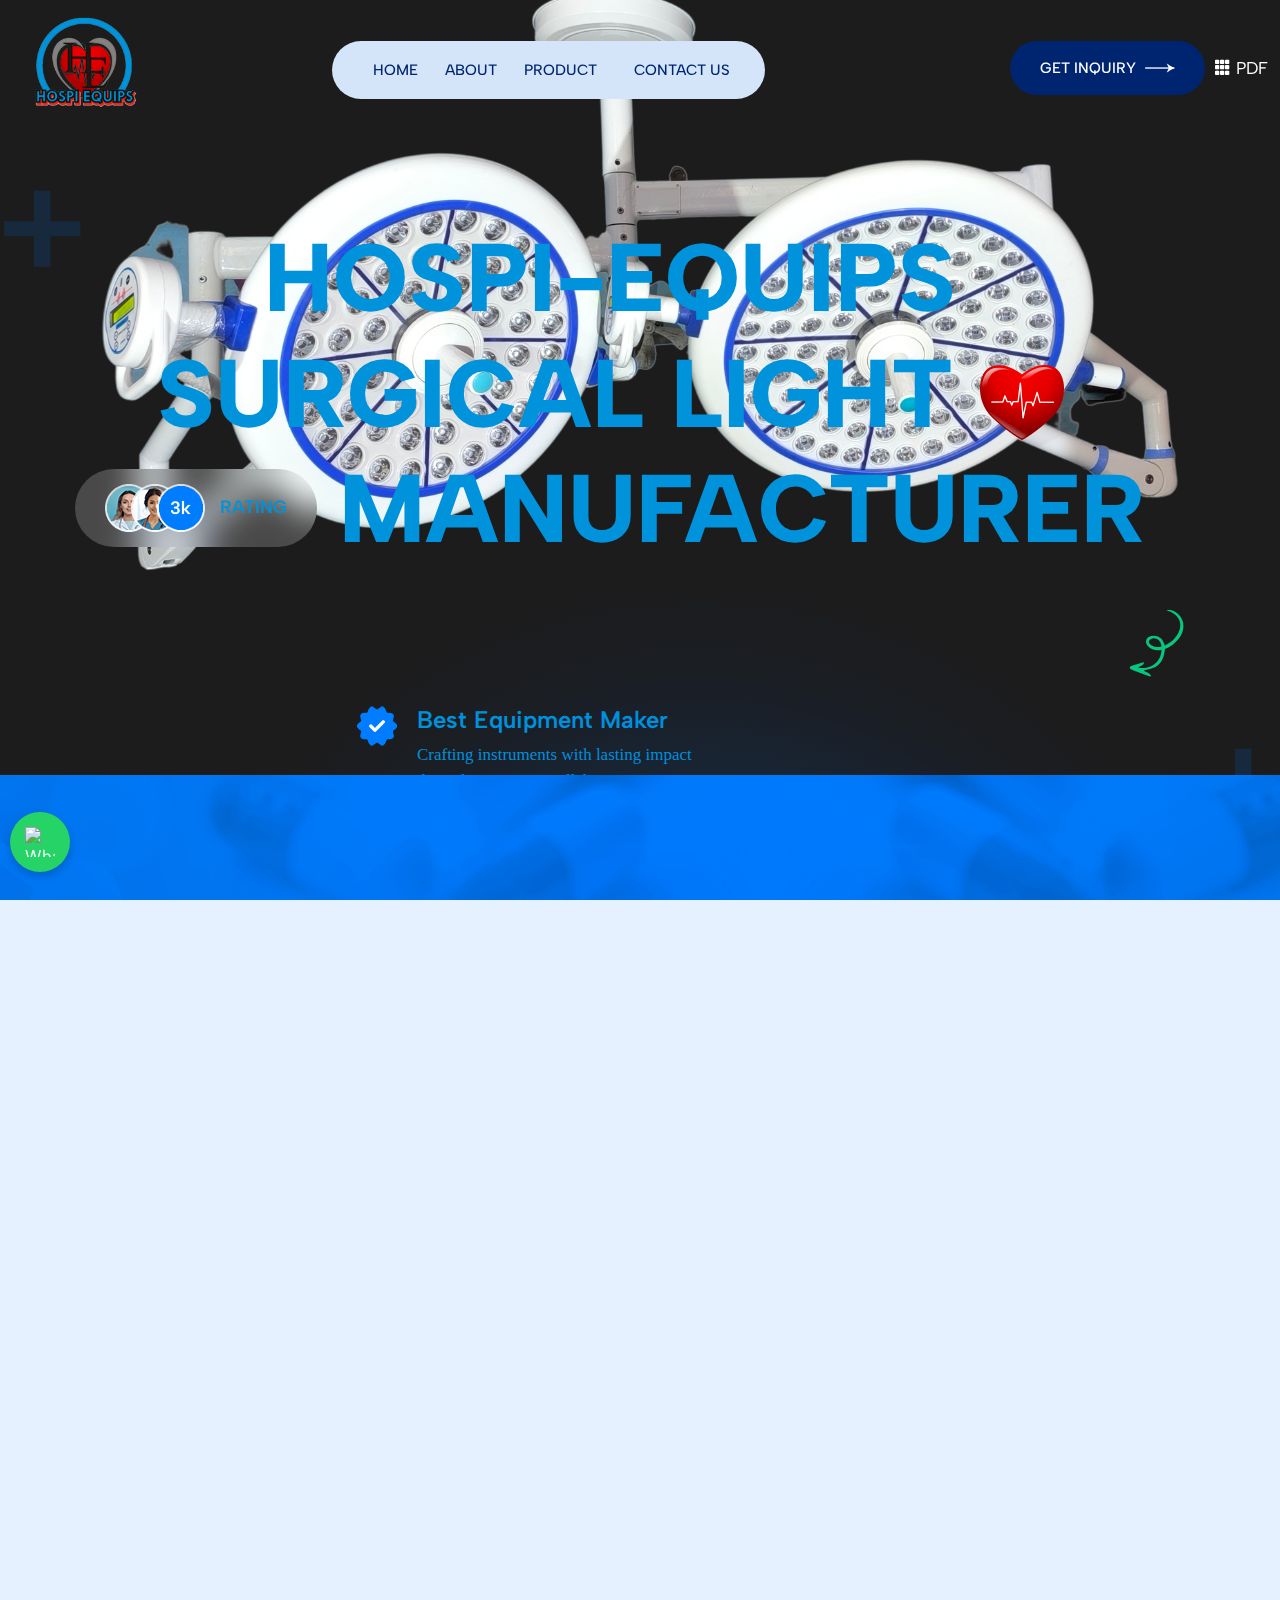
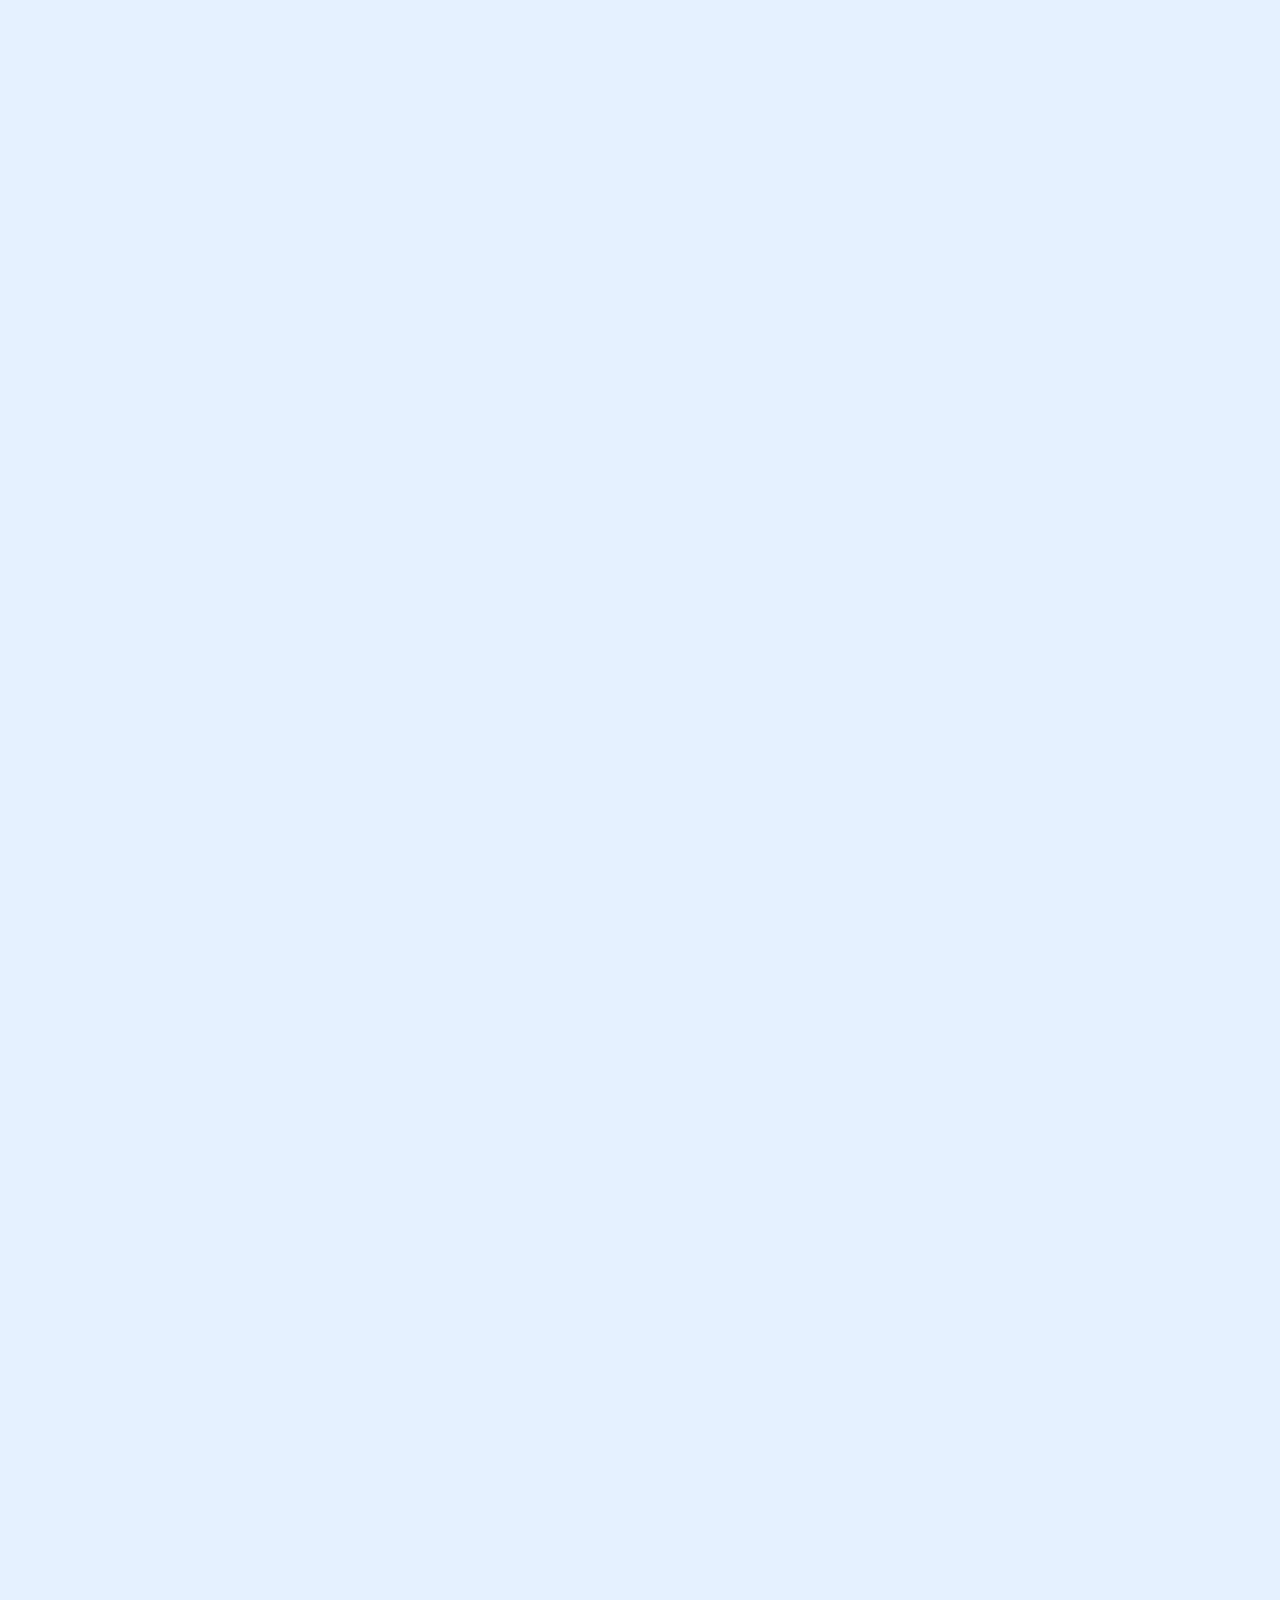
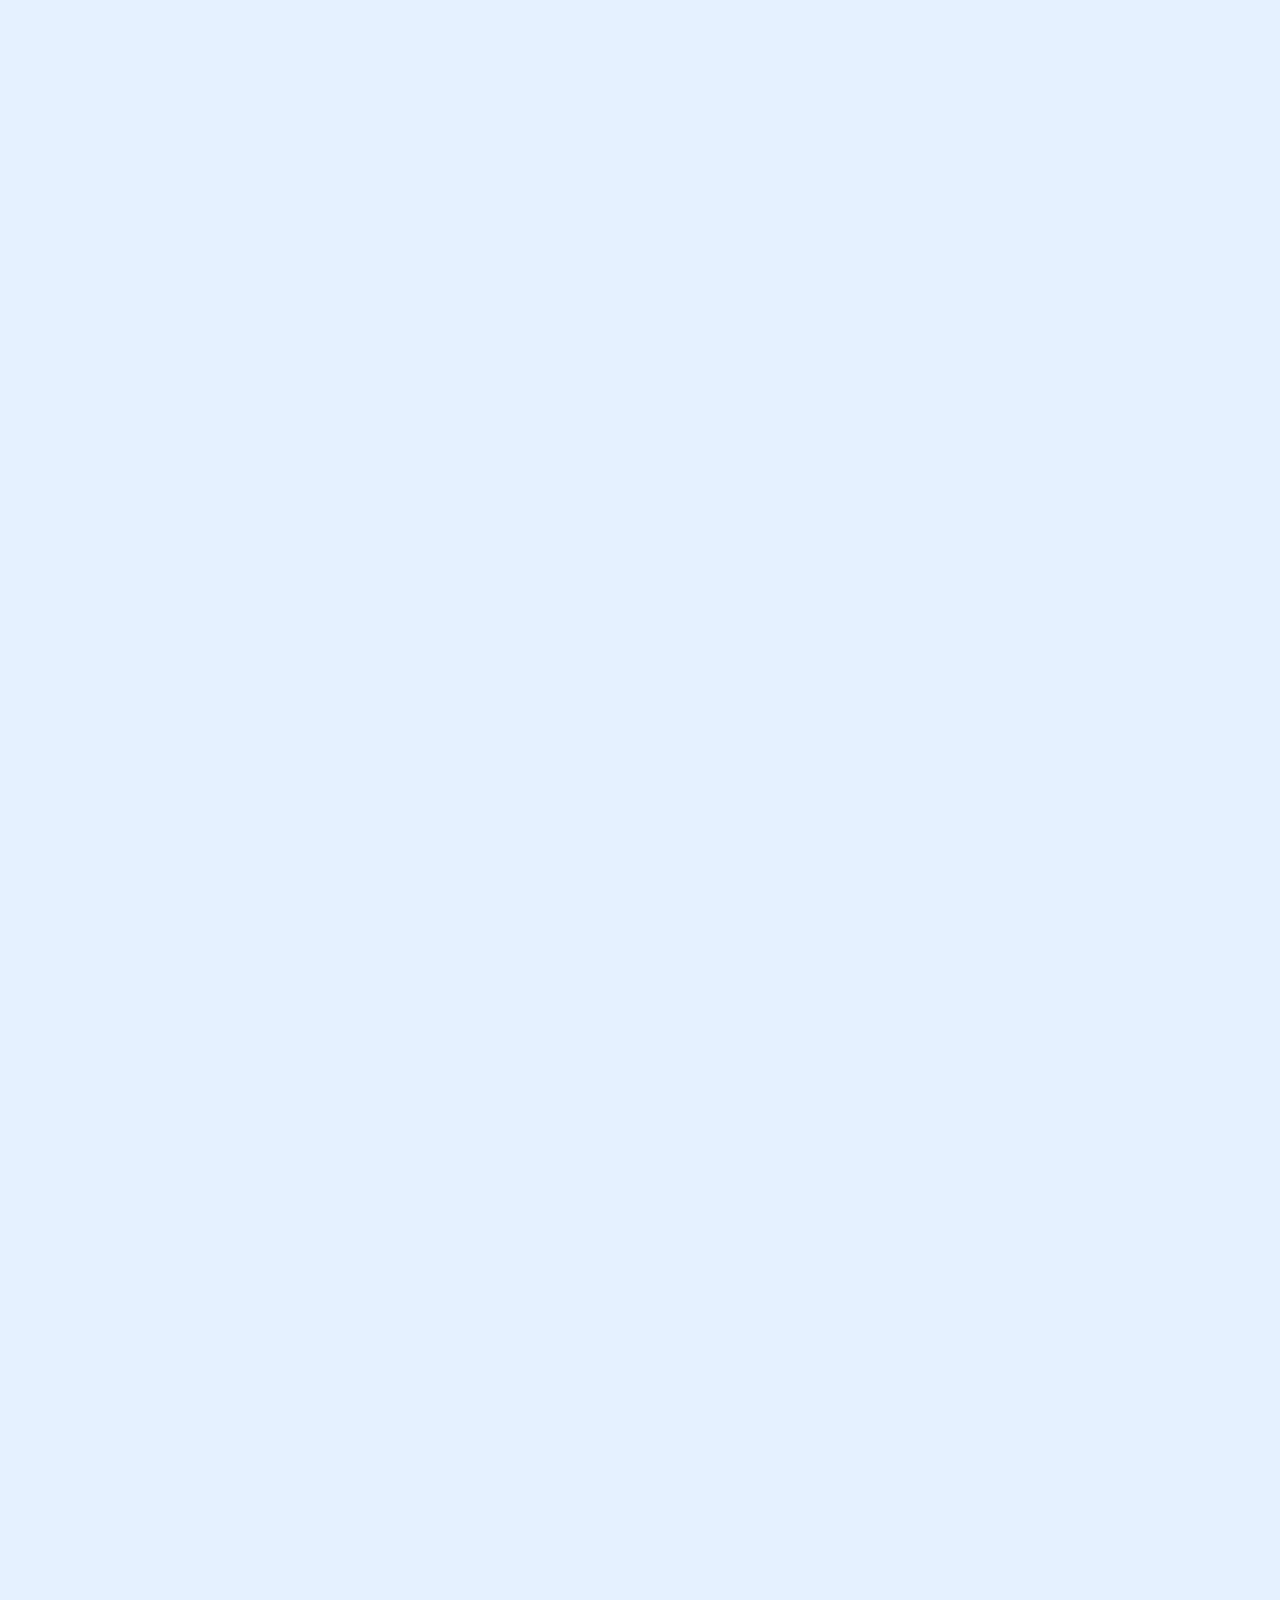
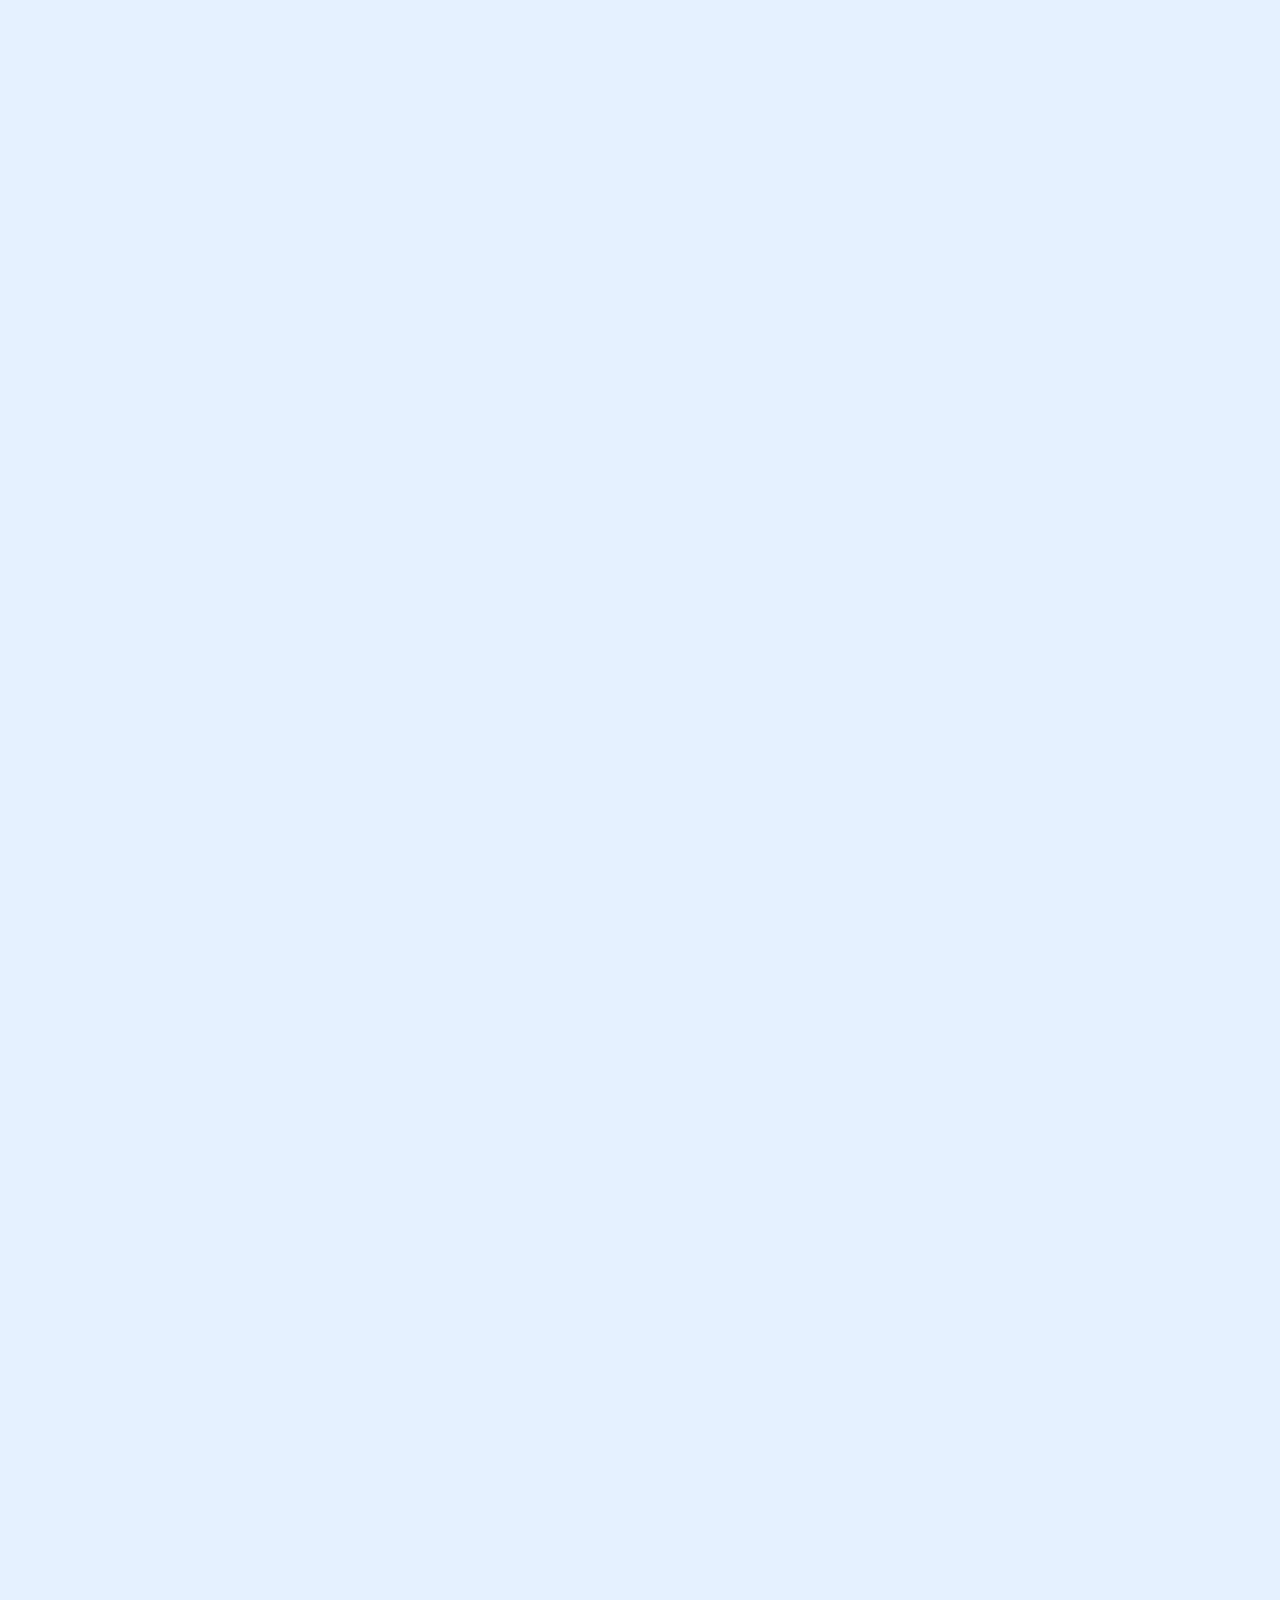
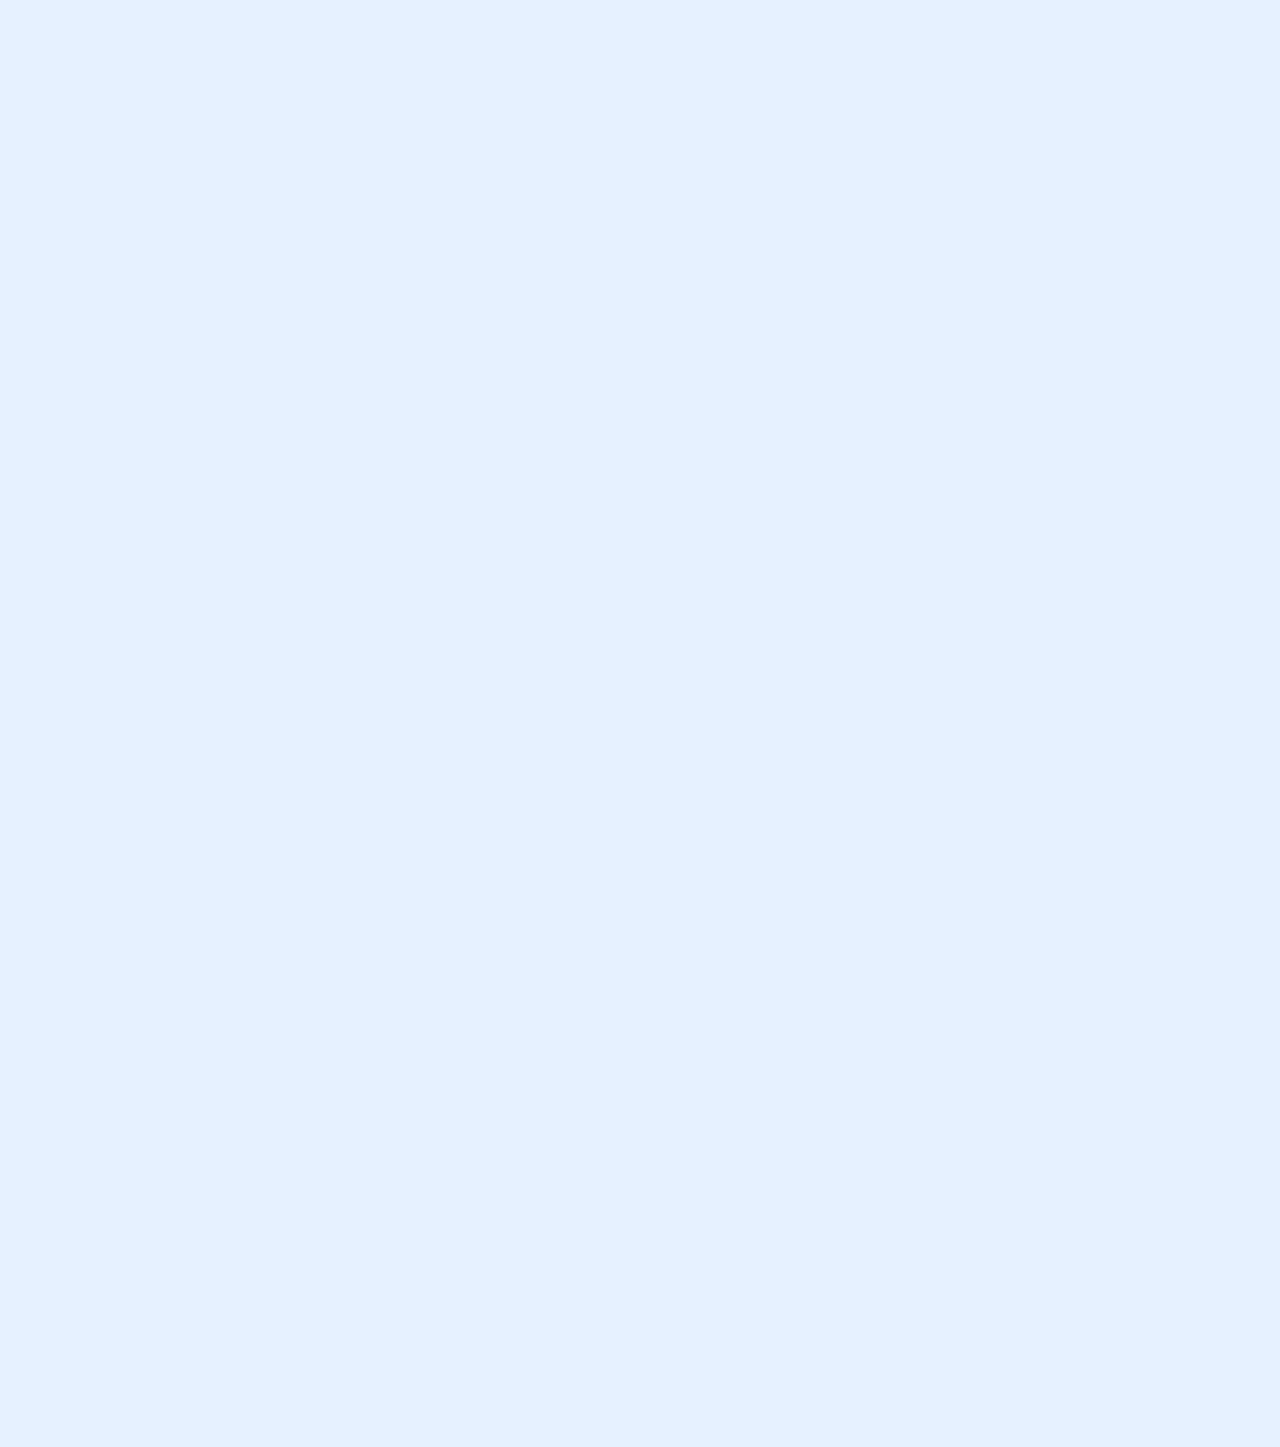
==== commit b4213c15: "all change is complete" ====
--- a/index.html
+++ b/index.html
@@ -315,8 +315,8 @@
                         <img src="assets/images/slider/tick.png" alt="icon" />
                       </div>
                       <div class="mediic-hero-content">
-                        <h4>Best Equipment Maker</h4>
-                        <p>
+                        <h4 style="color: #0093db;">Best Equipment Maker</h4>
+                        <p style="color: #0093db;">
                           Crafting instruments with lasting impact through innovative collaboration.
                         </p>
                       </div>
@@ -339,9 +339,9 @@
                   </div>
 
                   <div class="hero-all-shape cursor-scale small">
-                    <!-- <div class="hero-shape">
-                      <img  src="https://img1.wsimg.com/isteam/ip/206b0779-b5d8-4149-9ad5-b8eca6f9bab5/WhatsApp%20Image%202024-10-20%20at%2011.14.41%20AM.jpeg/:/cr=t:0%25,l:0%25,w:100%25,h:100%25/rs=w:1160,h:1161" alt="" />
-                    </div> -->
+                    <div class="hero-shape">
+                      <img   src="assets/images/slider/adsfa.png" alt="" />
+                    </div>
                     <div class="hero-shape2">
                       <img  src="assets/images/slider/plus.png" alt="" />
                     </div>
@@ -733,7 +733,7 @@
         <!-- End slider section  -->
         <!--==================================================-->
         
-         <!-- Start product section   -->
+      <!-- Start otlight product section   -->
       <div class="project-section">
         <div class="container2">
           <!-- New Header Section -->
@@ -752,9 +752,9 @@
           <div class="col-lg-12">
             <div class="single-project-box" data-aos="zoom-out">
               <div class="project-thumb">
-                <img src="assets/images/resource/l1.png" alt="" />
+                <img src="assets/images/resource/hpll1.png" alt="" />
                 <div class="project-content">
-                  <h5>Product : PARI'S 80+80</h5>
+                  <h5>led ot light double doom</h5>
                   <h2>Feature section</h2>
                   <div class="row">
                     <div class="col-8">
@@ -784,9 +784,9 @@
           <div class="col-lg-12">
             <div class="single-project-box" data-aos="zoom-in-right">
               <div class="project-thumb">
-                <img src="assets/images/resource/l2.png" alt="" />
+                <img src="assets/images/resource/hsll2.png" alt="" />
                 <div class="project-content">
-                  <h5>Product : PARI'S 80</h5>
+                  <h5>led ot light double doom</h5>
                   <h2>Feature section</h2>
                   <div class="row">
                     <div class="col-8">
@@ -813,7 +813,7 @@
             </div>
           </div>
   
-          <div class="col-lg-12">
+          <!-- <div class="col-lg-12">
             <div class="single-project-box" data-aos="zoom-in-left">
               <div class="project-thumb">
                 <img src="assets/images/resource/l3.png" alt="" />
@@ -943,7 +943,7 @@
                 </div>
               </div>
             </div>
-          </div>  
+          </div>   -->
         </div>
   
         <div class="mediic-shape" data-aos="fade-up-left">
@@ -951,191 +951,159 @@
         </div>
       </div>
     </div>
-  </div>  
-  <!-- End product section  -->
-
-
-
-     <!-- Start product section -->
-  <div class="project-section">
-    <div class="container2">
-      <!-- New Header Section -->
-      <div class="row">
-        <div class="col-12 text-left mb-4">
-          <h2>&bull; Operation Theater (OT) Table</h2>
+      </div>  
+      <!-- End otlight product section  -->
+
+
+      <!-- Start ottable product section -->
+      <div class="project-section">
+        <div class="container2">
+          <!-- New Header Section -->
+          <div class="row">
+            <div class="col-12 text-left mb-4">
+              <h2>&bull; Operation Theater (OT) Table</h2>
+            </div>
+          </div>
+      
+          <!-- Existing Content -->
+          <div class="row">
+            <div class="project-list owl-carousel">
+              <div class="col-lg-12">
+                <div class="single-project-box" data-aos="zoom-out">
+                  <div class="project-thumb">
+                    <img src="assets/images/resource/hptt1.png" alt="product img"/>
+                    <div class="project-content">
+                      <h5>derma chair</h5>
+                      <h2>Feature section</h2>
+                      <div class="row">
+                        <div class="col-7">
+                          <p>&bull;Width:522mm</p>
+                        </div>
+                        <div class="col-5">
+                          <p>&bull;Lenght:1910mm </p>
+                        </div>
+                        <div class="col-6">
+                          <p>&bull; Height 750-1000mm</p>
+                        </div>
+                        <div class="col-6">
+                          <p>&bull; Tilt : 20°</p>
+                        </div>
+                        <div class="col-12">
+                          <p>&bull; head : 20° & back : 60°</p>
+                        </div>
+                      </div>
+                      <div class="project-icon cursor-scale small">
+                        <a href="https://wa.me/919810715757">inquiry</a>
+                      </div>
+                    </div>
+                  </div>
+                </div>
+              </div>
+      
+              <div class="col-lg-12">
+                <div class="single-project-box" data-aos="zoom-in-right">
+                  <div class="project-thumb">
+                    <img src="assets/images/resource/hptt2.png" alt="product img" />
+                    <div class="project-content">
+                      <h5>C-Arm hydraulic ot table</h5>
+                      <h2>Feature section</h2>
+                      <div class="row">
+                        <div class="col-7">
+                          <p>&bull;Width:522mm</p>
+                        </div>
+                        <div class="col-5">
+                          <p>&bull;Lenght:1910mm </p>
+                        </div>
+                        <div class="col-6">
+                          <p>&bull; Height 750-1000mm</p>
+                        </div>
+                        <div class="col-6">
+                          <p>&bull; Tilt : 20°</p>
+                        </div>
+                        <div class="col-12">
+                          <p>&bull; head : 20° & back : 60°</p>
+                        </div>
+                      </div>
+                      <div class="project-icon cursor-scale small">
+                        <a href="https://wa.me/919810715757">inquiry</a>
+                      </div>
+                    </div>
+                  </div>
+                </div>
+              </div>
+      
+              <div class="col-lg-12">
+                <div class="single-project-box" data-aos="zoom-in-left">
+                  <div class="project-thumb">
+                    <img src="assets/images/resource/hptt3.png" alt="product img" />
+                    <div class="project-content">
+                      <h5>Electric & Manual OT Table</h5>
+                      <h2>Feature section</h2>
+                      <div class="row">
+                        <div class="col-7">
+                          <p>&bull;Width:522mm</p>
+                        </div>
+                        <div class="col-5">
+                          <p>&bull;Lenght:1910mm </p>
+                        </div>
+                        <div class="col-6">
+                          <p>&bull; Height 750-1000mm</p>
+                        </div>
+                        <div class="col-6">
+                          <p>&bull; Tilt : 20°</p>
+                        </div>
+                        <div class="col-12">
+                          <p>&bull; head : 20° & back : 60°</p>
+                        </div>
+                      </div>
+                      <div class="project-icon cursor-scale small">
+                        <a href="https://wa.me/919810715757">inquiry</a>
+                      </div>
+                    </div>
+                  </div>
+                </div>
+              </div>
+      
+              <div class="col-lg-12">
+                <div class="single-project-box" data-aos="zoom-in-right">
+                  <div class="project-thumb">
+                    <img src="assets/images/resource/hptt4.png" alt="product img" />
+                    <div class="project-content">
+                      <h5>surgical light eco 42</h5>
+                      <h2>Feature section</h2>
+                      <div class="row">
+                        <div class="col-7">
+                          <p>&bull;Width:522mm</p>
+                        </div>
+                        <div class="col-5">
+                          <p>&bull;Lenght:1910mm </p>
+                        </div>
+                        <div class="col-6">
+                          <p>&bull; Height 750-1000mm</p>
+                        </div>
+                        <div class="col-6">
+                          <p>&bull; Tilt : 20°</p>
+                        </div>
+                        <div class="col-12">
+                          <p>&bull; head : 20° & back : 60°</p>
+                        </div>
+                      </div>
+                      <div class="project-icon cursor-scale small">
+                        <a href="https://wa.me/919810715757">inquiry</a>
+                      </div>
+                    </div>
+                  </div>
+                </div>
+              </div>
+            </div>
+      
+            <div class="mediic-shape" data-aos="fade-up-left">
+              <img src="assets/images/resource/dctr.png" alt="" />
+            </div>
+          </div>
         </div>
-      </div>
-  
-      <!-- Existing Content -->
-      <div class="row">
-        <div class="project-list owl-carousel">
-          <div class="col-lg-12">
-            <div class="single-project-box" data-aos="zoom-out">
-              <div class="project-thumb">
-                <img src="assets/images/resource/7.png" alt=""/>
-                <div class="project-content">
-                  <h5>C-AMR HYDRAULIC</h5>
-                  <h2>Feature section</h2>
-                  <div class="row">
-                    <div class="col-7">
-                      <p>&bull;Width:522mm</p>
-                    </div>
-                    <div class="col-5">
-                      <p>&bull;Lenght:1910mm </p>
-                    </div>
-                    <div class="col-6">
-                      <p>&bull; Height 750-1000mm</p>
-                    </div>
-                    <div class="col-6">
-                      <p>&bull; Tilt : 20°</p>
-                    </div>
-                    <div class="col-12">
-                      <p>&bull; head : 20° & back : 60°</p>
-                    </div>
-                  </div>
-                  <div class="project-icon cursor-scale small">
-                    <a href="https://wa.me/919810715757">inquiry</a>
-                  </div>
-                </div>
-              </div>
-            </div>
-          </div>
-  
-          <div class="col-lg-12">
-            <div class="single-project-box" data-aos="zoom-in-right">
-              <div class="project-thumb">
-                <img src="assets/images/resource/8.png" alt="" />
-                <div class="project-content">
-                  <h5>HYDRAULIC OT Table</h5>
-                  <h2>Feature section</h2>
-                  <div class="row">
-                    <div class="col-7">
-                      <p>&bull;Width:522mm</p>
-                    </div>
-                    <div class="col-5">
-                      <p>&bull;Lenght:1910mm </p>
-                    </div>
-                    <div class="col-6">
-                      <p>&bull; Height 750-1000mm</p>
-                    </div>
-                    <div class="col-6">
-                      <p>&bull; Tilt : 20°</p>
-                    </div>
-                    <div class="col-12">
-                      <p>&bull; head : 20° & back : 60°</p>
-                    </div>
-                  </div>
-                  <div class="project-icon cursor-scale small">
-                    <a href="https://wa.me/919810715757">inquiry</a>
-                  </div>
-                </div>
-              </div>
-            </div>
-          </div>
-  
-          <div class="col-lg-12">
-            <div class="single-project-box" data-aos="zoom-in-left">
-              <div class="project-thumb">
-                <img src="assets/images/resource/9.png" alt="" />
-                <div class="project-content">
-                  <h5>Electric & Manual OT Table</h5>
-                  <h2>Feature section</h2>
-                  <div class="row">
-                    <div class="col-7">
-                      <p>&bull;Width:522mm</p>
-                    </div>
-                    <div class="col-5">
-                      <p>&bull;Lenght:1910mm </p>
-                    </div>
-                    <div class="col-6">
-                      <p>&bull; Height 750-1000mm</p>
-                    </div>
-                    <div class="col-6">
-                      <p>&bull; Tilt : 20°</p>
-                    </div>
-                    <div class="col-12">
-                      <p>&bull; head : 20° & back : 60°</p>
-                    </div>
-                  </div>
-                  <div class="project-icon cursor-scale small">
-                    <a href="https://wa.me/919810715757">inquiry</a>
-                  </div>
-                </div>
-              </div>
-            </div>
-          </div>
-  
-          <div class="col-lg-12">
-            <div class="single-project-box" data-aos="zoom-in-right">
-              <div class="project-thumb">
-                <img src="assets/images/resource/10.png" alt="" />
-                <div class="project-content">
-                  <h5>Electric & Manual OT Table</h5>
-                  <h2>Feature section</h2>
-                  <div class="row">
-                    <div class="col-7">
-                      <p>&bull;Width:522mm</p>
-                    </div>
-                    <div class="col-5">
-                      <p>&bull;Lenght:1910mm </p>
-                    </div>
-                    <div class="col-6">
-                      <p>&bull; Height 750-1000mm</p>
-                    </div>
-                    <div class="col-6">
-                      <p>&bull; Tilt : 20°</p>
-                    </div>
-                    <div class="col-12">
-                      <p>&bull; head : 20° & back : 60°</p>
-                    </div>
-                  </div>
-                  <div class="project-icon cursor-scale small">
-                    <a href="https://wa.me/919810715757">inquiry</a>
-                  </div>
-                </div>
-              </div>
-            </div>
-          </div>
-          <div class="col-lg-12">
-            <div class="single-project-box" data-aos="zoom-in-right">
-              <div class="project-thumb">
-                <img src="assets/images/resource/11.png" alt="" />
-                <div class="project-content">
-                  <h5>Electric C-ARM OT Table</h5>
-                  <h2>Feature section</h2>
-                  <div class="row">
-                    <div class="col-7">
-                      <p>&bull;Width:522mm</p>
-                    </div>
-                    <div class="col-5">
-                      <p>&bull;Lenght:1910mm </p>
-                    </div>
-                    <div class="col-6">
-                      <p>&bull; Height 750-1000mm</p>
-                    </div>
-                    <div class="col-6">
-                      <p>&bull; Tilt : 20°</p>
-                    </div>
-                    <div class="col-12">
-                      <p>&bull; head : 20° & back : 60°</p>
-                    </div>
-                  </div>
-                  <div class="project-icon cursor-scale small">
-                    <a href="https://wa.me/919810715757">inquiry</a>
-                  </div>
-                </div>
-              </div>
-            </div>
-          </div>
-        </div>
-  
-        <div class="mediic-shape" data-aos="fade-up-left">
-          <img src="assets/images/resource/dctr.png" alt="" />
-        </div>
-      </div>
-    </div>
-  </div>  
-  <!-- End product section  -->
+      </div>  
+      <!-- End ottable product section  -->
      
         <script src="assets/js/swiper.min.js"></script>
 
@@ -1509,7 +1477,7 @@
             <div class="row">
               <div class="col-lg-8">
                 <div class="testi-thumb" data-aos="zoom-in-right">
-                  <img src="https://img.freepik.com/free-photo/medium-shot-doctor-talking-phone_23-2148231296.jpg?uid=R163215126&ga=GA1.1.332943406.1726205077&semt=ais_hybrid" alt="" />
+                  <img src="assets/images/slider/feedbackbanner.png" alt="feedbanckbannerimg" />
                   <!-- <div class="testi-content">
                     <h4>Get Free Consultation</h4>
                     <div class="mediic-btn cursor-scale small">
@@ -1957,6 +1925,17 @@
                       <li><a href="about.html"> About </a></li>
                       <li><a href="#"> Product </a></li> 
                       <li><a href="#"> Contact Us </a></li>
+                    </ul>
+                  </div>
+                </div>
+              </div>
+
+              <div class="col-lg-2 col-md-6">
+                <div class="widget widget-nav-menu" data-aos="zoom-out-up">
+                  <h4 class="widget-title">Link</h4>
+                  <div class="menu-quick-link-content">
+                    <ul class="footer-menu cursor-scale small">
+                      <li><a href="#"> Terms and Conditions </a></li>
                       <li><a href="assets/images/HOSPICATALOG1234 (1).pdf">Download Pdf</a></li>
                     </ul>
                   </div>
@@ -1977,7 +1956,7 @@
                     </div>
                     <div class="mediic-info">
                       <h5>Call Now</h5>
-                      <p><a href="https://wa.me/919810715757">+91 9810715757</a>
+                      <p><a href="https://wa.me/919810715757">+919810715757</a>
                       </p>
                     </div>
                   </div>
@@ -2042,7 +2021,6 @@
   </a>
 
 
-
     <script src="assets/js/gsap.min.js"></script>
 
     <script src="assets/js/ScrollSmoother.min.js"></script>
--- a/assets/css/style.css
+++ b/assets/css/style.css
@@ -355,7 +355,8 @@
 <!-- ============================================================== -->*/
 
 .hero-section {
-  background: url(../images/slider/hero-bg.png);
+  background-color: #1c1c1c;
+  /* background: url(../images/slider/hero-bg.png); */
   background-position: center;
   background-repeat: no-repeat;
   height: 790px;
@@ -379,7 +380,7 @@
 .hero-content h1 {
   font-size: 96px;
   text-transform: uppercase;
-  color: #fff;
+  color: #0093db;
   margin: 0;
   font-weight: 800;
   position: relative;
@@ -575,7 +576,7 @@
   position: absolute;
   left: 0;
   right: 0;
-  top: -76px;
+  top: -200px;
   z-index: -1;
 }
 
@@ -3002,7 +3003,7 @@
 }
 
 .style-2 .mediic-button a {
-  padding: 10px 25px;
+  padding: 10px 0.9px;
   font-size: 17px;
   background-color: rgba(255, 255, 255, 0.30196078431372547);
   border: 2px solid #ffffff;
--- a/assets/css/responsive.css
+++ b/assets/css/responsive.css
@@ -1998,7 +1998,7 @@
   }
 
   .hero-section {
-    margin-top: 63px;
+    margin-top: -10px;
   }
 
   .hero-content h1 {
